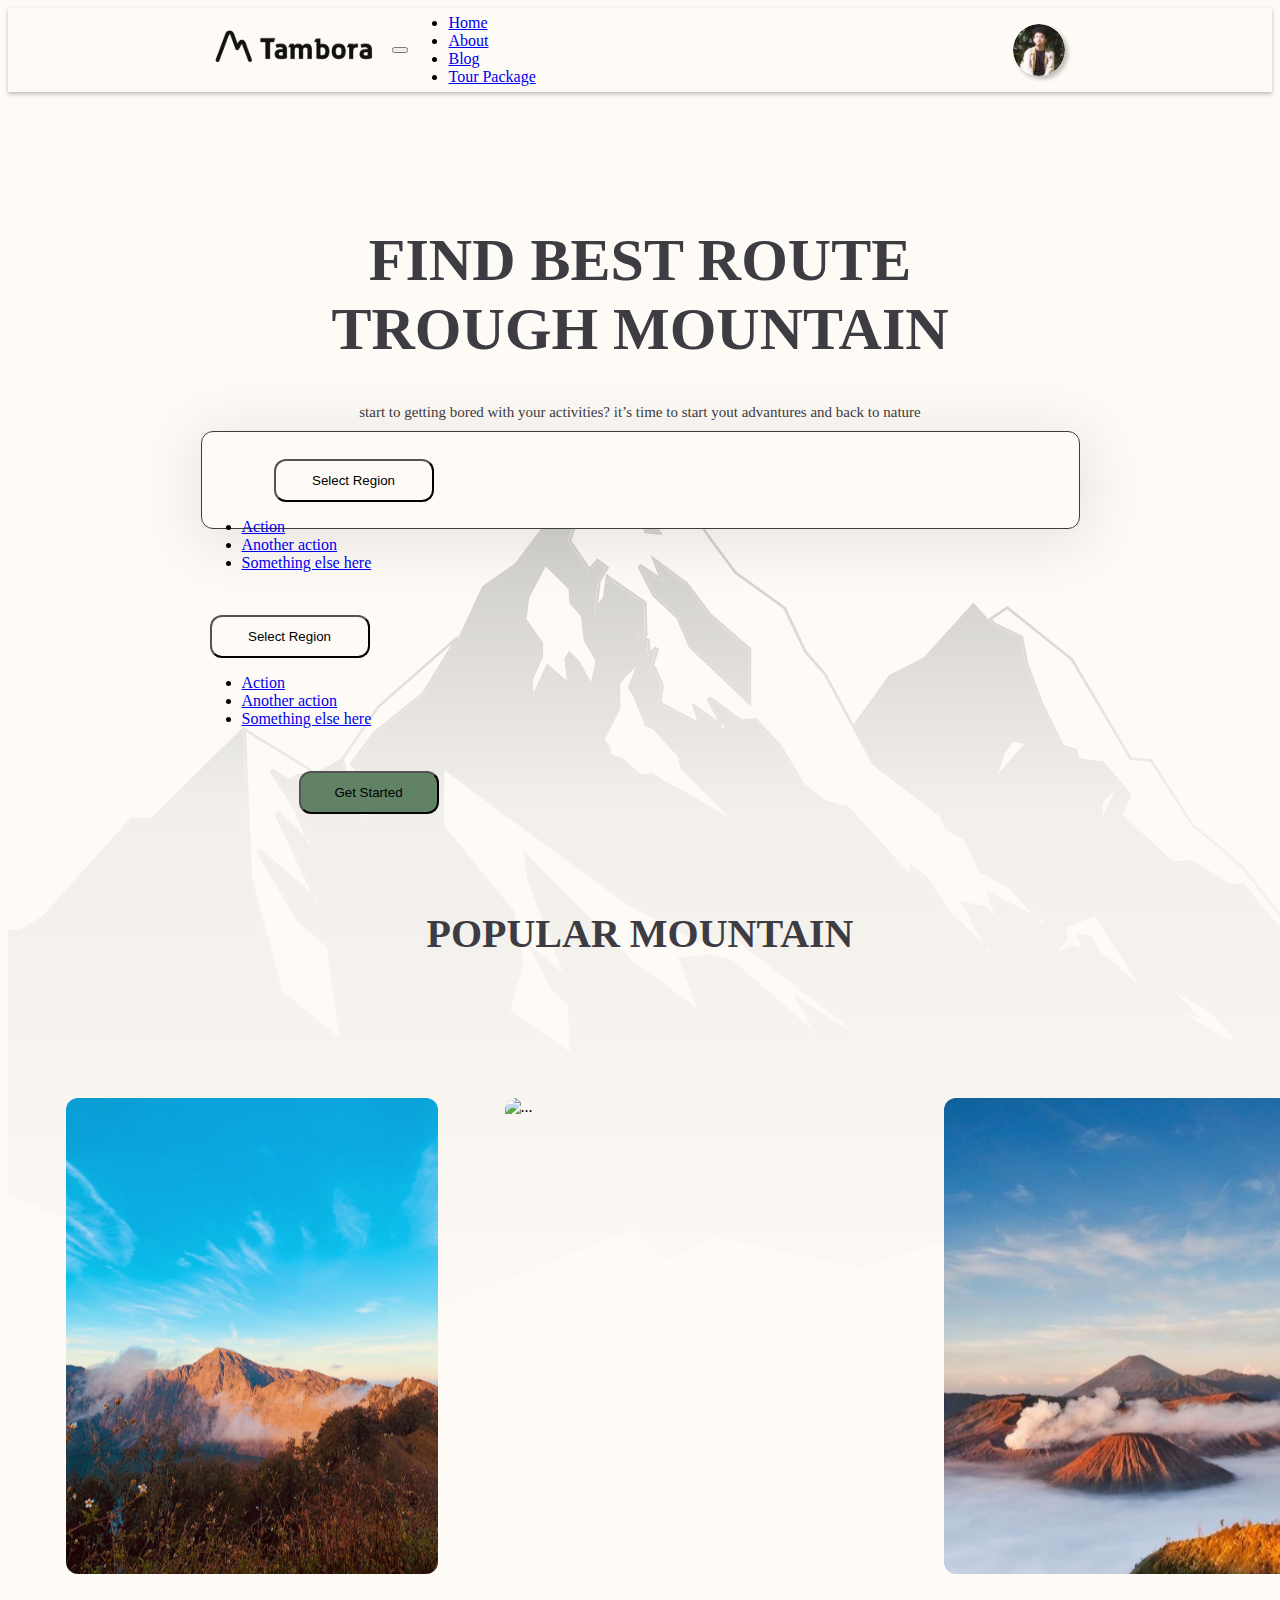
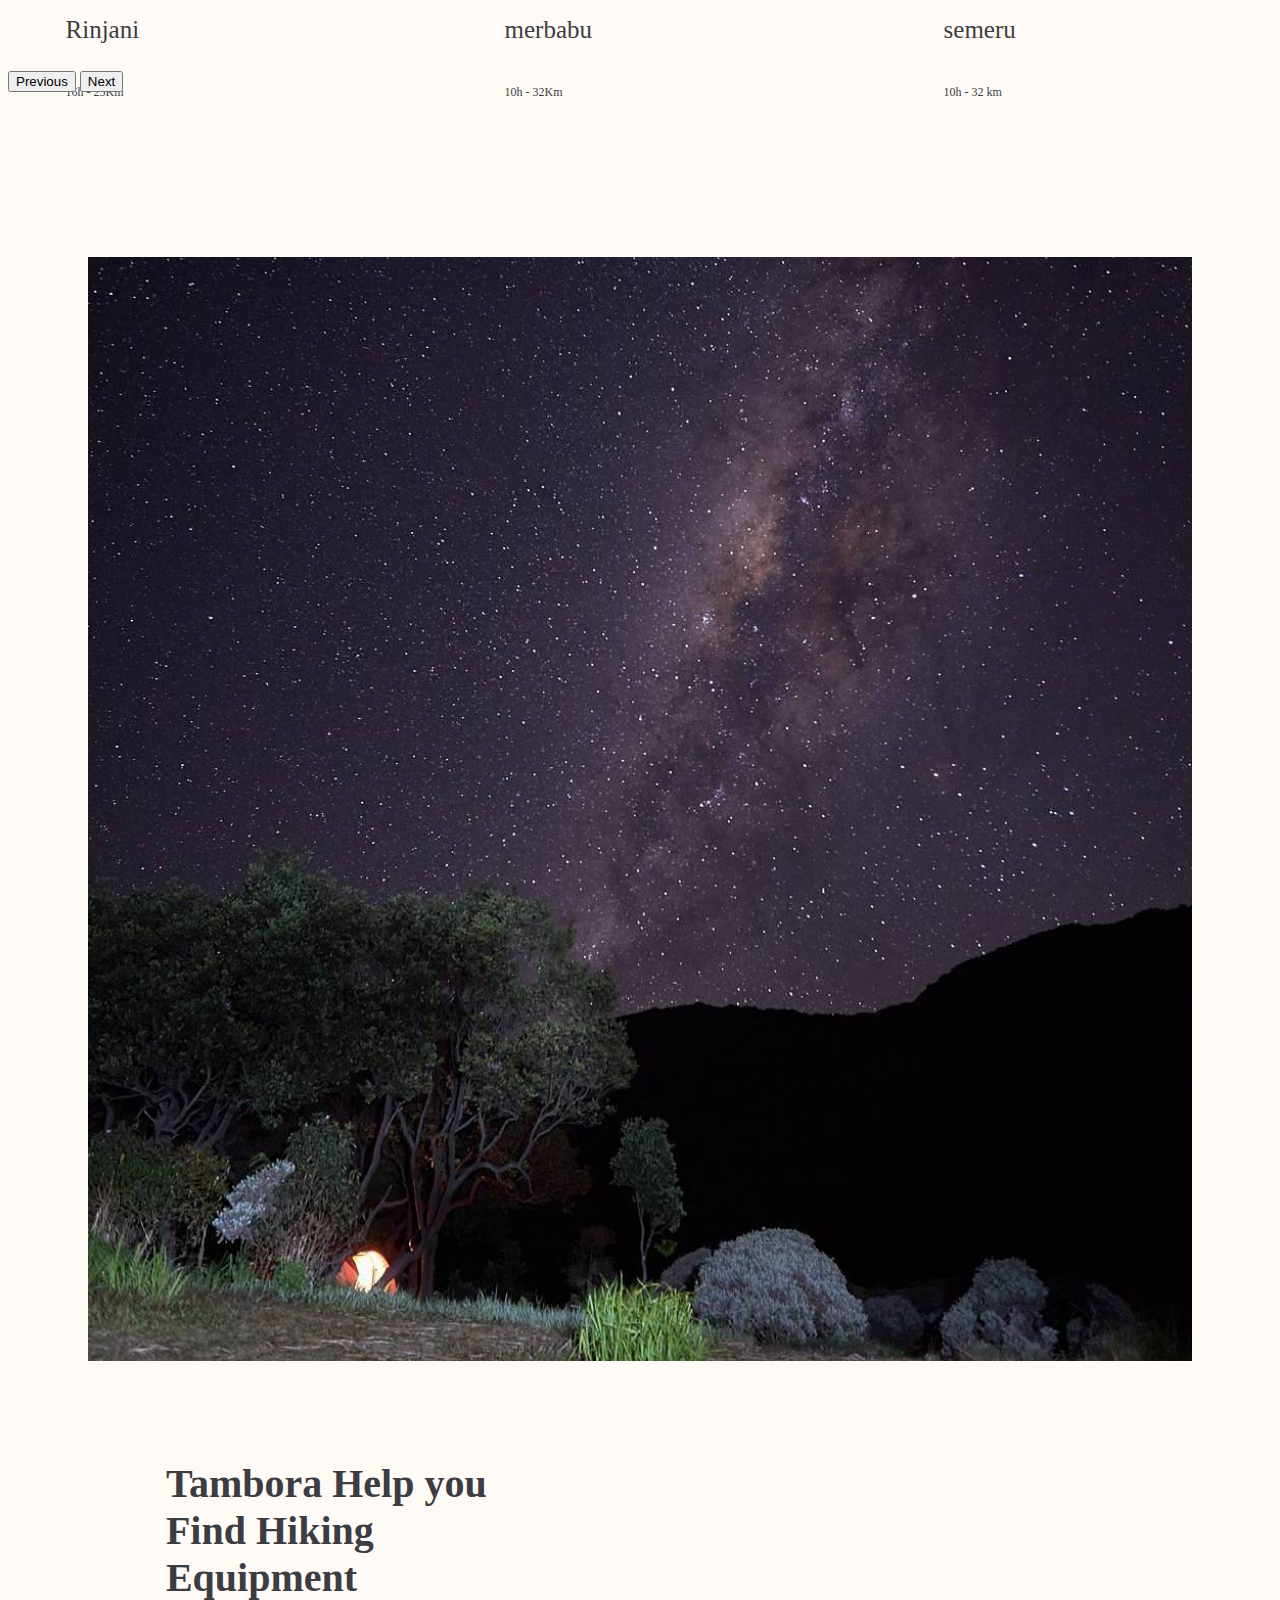
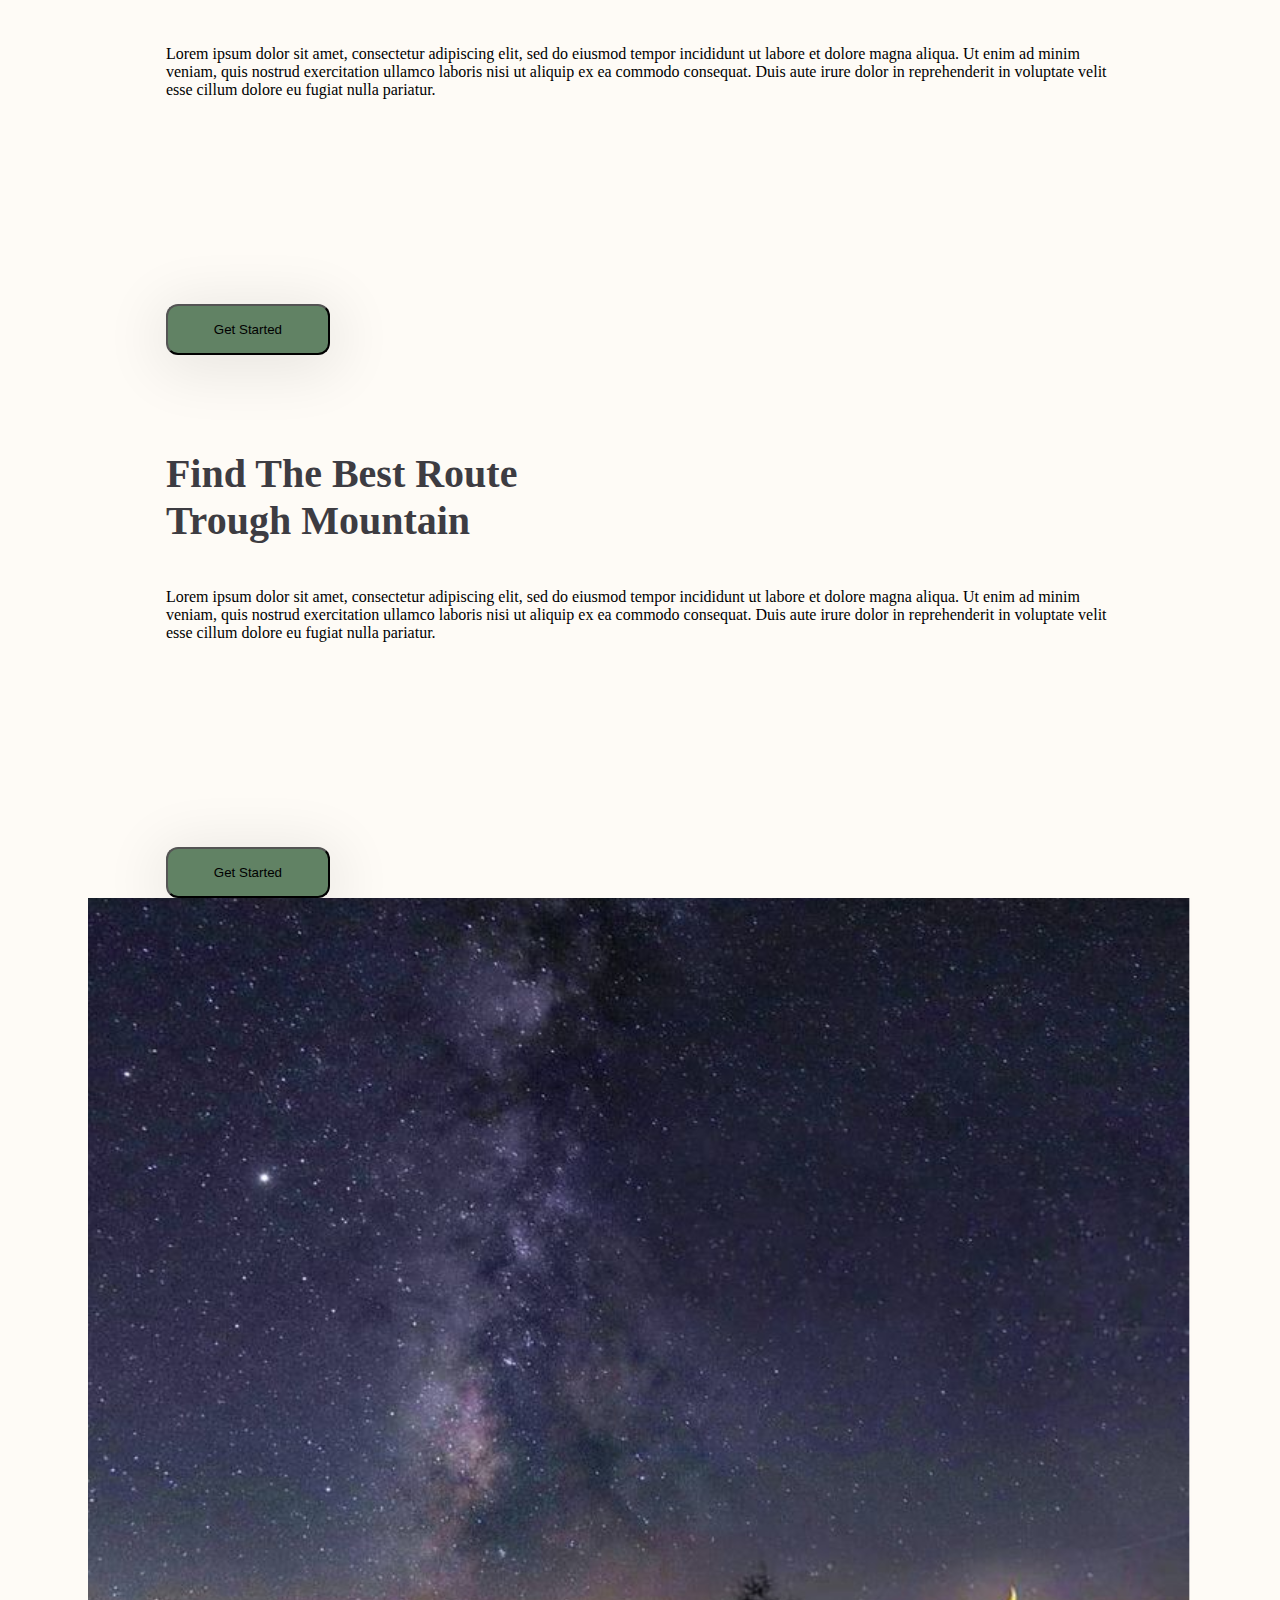
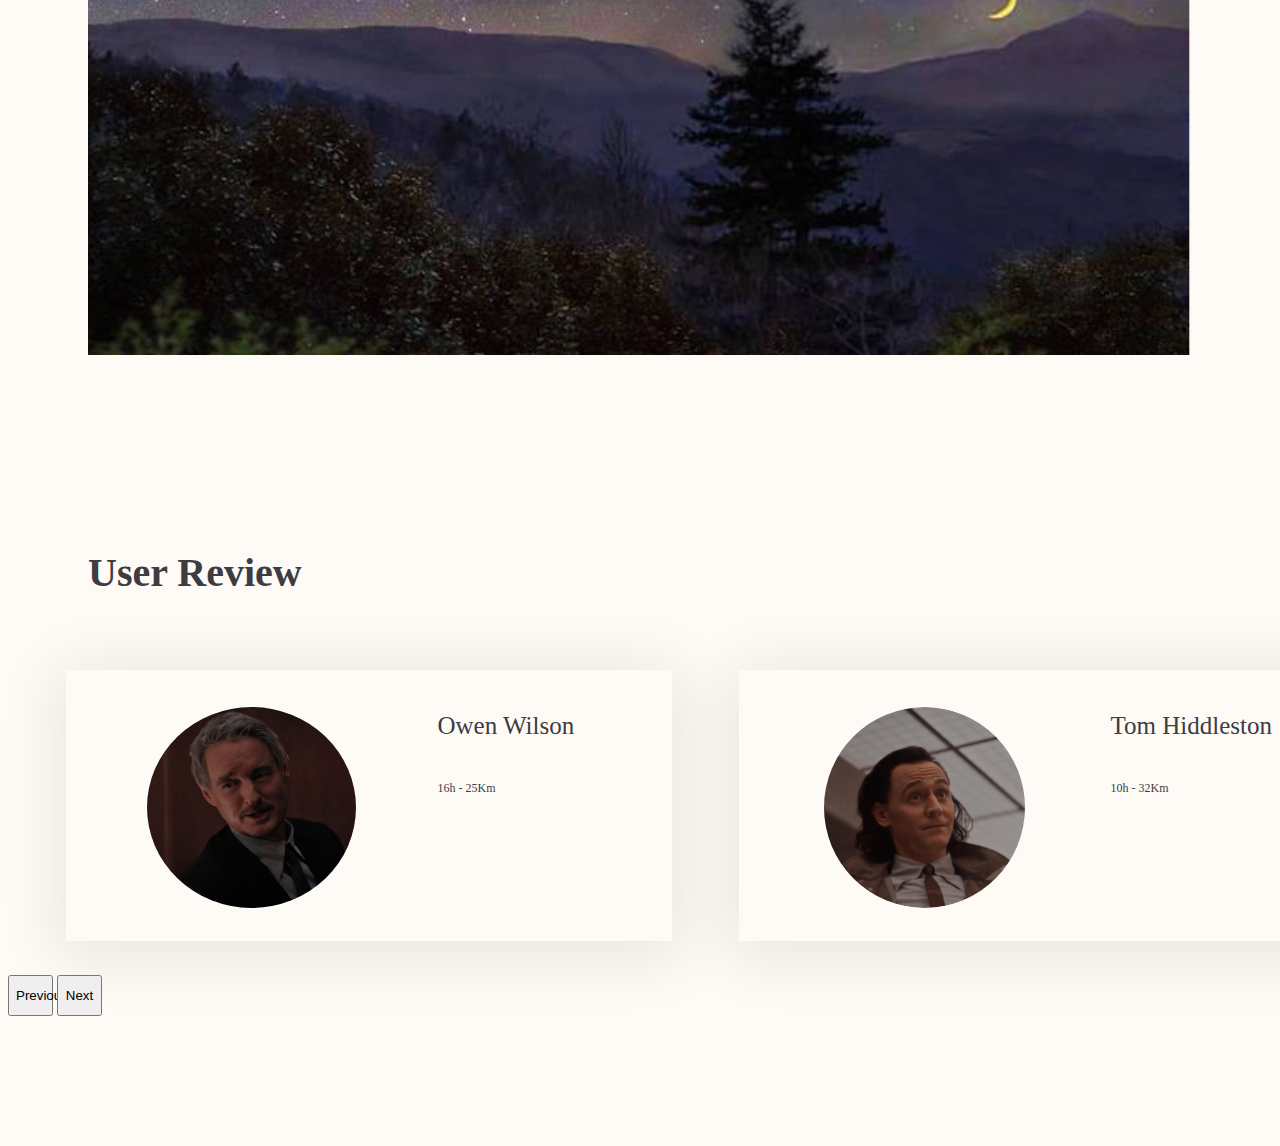
==== index.html @ d2737d20 "first commit" ====
<!DOCTYPE html>
<html lang="en">
<head>
    <meta charset="UTF-8">
    <meta name="viewport" content="width=device-width, initial-scale=1.0">
    <title>Tambora </title>
    <link rel="icon" href="/assets/image/Tambora_logo.svg" type="image/gif" sizes="16x16">
    <link rel="stylesheet" href="style.css">
    <link href="https://cdn.jsdelivr.net/npm/bootstrap@5.3.2/dist/css/bootstrap.min.css" rel="stylesheet" integrity="sha384-T3c6CoIi6uLrA9TneNEoa7RxnatzjcDSCmG1MXxSR1GAsXEV/Dwwykc2MPK8M2HN" crossorigin="anonymous">
    
    <link rel="stylesheet" href="styleguide.css">
    <script></script>

</head>
<body>

  <!-- navbar start -->
  
  <img class="hero-image" src="/assets/image/hero image.svg" >
  <div id="gradient"> </div>
  <nav class="navbar fixed-top navbar-expand-lg  ">
    <div class="container-fluid" id="navbarContent">
      <img class="tambora-transparent" src="/assets/image/Tambora_Transparent_black 3.svg" />
      <button class="navbar-toggler" type="button" data-bs-toggle="collapse" data-bs-target="#navbarNav" aria-controls="navbarNav" aria-expanded="false" aria-label="Toggle navigation">
        <span class="navbar-toggler-icon"></span>
      </button>
      <div class="collapse navbar-collapse" id="navbarNav">
        <ul class="navbar-nav">
          <li class="nav-item">
            <a class="nav-link" href="#">Home</a>
          </li>
          <li class="nav-item">
            <a class="nav-link" href="#">About</a>
          </li>
          <li class="nav-item">
            <a class="nav-link" href="#">Blog</a>
          </li>
          <li class="nav-item">
            <a class="nav-link" id="kanan" href="#">Tour Package</a>
          </li>
        </ul>
      </div>
      <img class="group" src="/assets/image/Mask group.svg" />
      
    </div>
  </nav>

  <!-- navbar end -->


 <!-- get started & search box -->

  <div class="container-fluid" id="getStarted" >
    <div class="getStarted">
      <h1>FIND BEST ROUTE TROUGH MOUNTAIN</h1>
      <h2>start to getting bored with your activities? it’s time to start yout advantures and back to nature</h2>
    
    </div>

    <div class="searchBox">
      <div class="row">
        <div class="col-md-4">
          <div class="dropdown">
            <button class="btnRegion btn-light dropdown-toggle border-0" type="button" data-bs-toggle="dropdown" aria-expanded="false">
              Select Region
            </button>
            <ul class="dropdown-menu">
              <li><a class="dropdown-item" href="#">Action</a></li>
              <li><a class="dropdown-item" href="#">Another action</a></li>
              <li><a class="dropdown-item" href="#">Something else here</a></li>
            </ul>
          </div>
        </div>
        <div class="col-md-4">
          <div class="dropdown">
            <button class="btnRegion2 btn-light dropdown-toggle border-0" type="button" data-bs-toggle="dropdown" aria-expanded="false">
              Select Region
            </button>
            <ul class="dropdown-menu">
              <li><a class="dropdown-item" href="#">Action</a></li>
              <li><a class="dropdown-item" href="#">Another action</a></li>
              <li><a class="dropdown-item" href="#">Something else here</a></li>
            </ul>
          </div>
        </div>
    
        
        <div class="col-md-4 justify-content-end">
          <button type="button" class="btn btn-primary border-0" id="btnStarted">Get Started</button>
        </div>
      </div>
    </div>
    
  </div>

  <!-- end of get started & search box -->

  <!-- Popular MOUNTAIN -->
  
  <div class="container-fluid" id="popularMountain">
    <h3>POPULAR MOUNTAIN</h3>

        <!-- carousel -->


    <div id="carouselExampleControls" class="carousel" data-bs-ride="carousel">
      <div class="carousel-inner" id="innerPopular">
        <div class="carousel-item active popularItem">
          <div class="card border-0 ">
            <div class="img-wrapper">
              <img src="assets/image/Rinjani.svg"  alt="...">
            </div>
            <div class="card-body border-0">
                <h5 class="card-title">Rinjani</h5>
                <h6 class="card-text">16h - 25Km</h6>
            </div>
        </div>
        </div>
        <div class="carousel-item popularItem">
          <div class="card border-0">
            <div class="img-wrapper">
              <img src="assets/image/merbabu.svg" alt="...">
            </div>
              <div class="card-body">
                <h5 class="card-title">merbabu</h5>
                <h6 class="card-text">10h - 32Km</h6>
            </div>
        </div>
        </div>
        <div class="carousel-item popularItem">
          <div class="card border-0">
            <div class="img-wrapper">
              <img src="assets/image/semeru.svg" alt="...">
            </div>
            <div class="card-body">
                <h5 class="card-title">semeru</h5>
                <h6 class="card-text">10h - 32 km</h6>
            </div>
        </div>
        </div>
        <div class="carousel-item popularItem">
          <div class="card border-0">
            <div class="img-wrapper">
              <img src="assets/image/kerinci.svg" alt="...">
            </div>
            <div class="card-body">
                <h5 class="card-title">kerinci</h5>
                <h6 class="card-text">12h - 28Km</h6>
            </div>
        </div>
        </div>
      </div>
      <button class="carousel-control-prev" id="popularPrev" type="button" data-bs-target="#carouselExampleControls" data-bs-slide="prev">
        <span class="carousel-control-prev-icon" aria-hidden="true"></span>
        <span class="visually-hidden">Previous</span>
      </button>
      <button class="carousel-control-next" id="popularNext" type="button" data-bs-target="#carouselExampleControls" data-bs-slide="next">
        <span class="carousel-control-next-icon" aria-hidden="true"></span>
        <span class="visually-hidden">Next</span>
      </button>
    </div>

  </div>
    <!-- end of popular mountain -->

    <!-- help you -->

  <div class="container-fluid" id="helpYou">
    <div class="row" id="gambarGunung" >
      <div class="col-6">
        <img class="gambarGunung" src="/assets/image/22860458_239448449919557_1085502595507683328_n.jpg" alt="">
      </div>
      <div class="col-6">
        <div class="judul">
          <h3 class="judul-helpyou">Tambora Help you <br /> Find Hiking Equipment</h3>
            <p>Lorem ipsum dolor sit amet, consectetur adipiscing elit, sed do eiusmod tempor incididunt ut labore et dolore magna aliqua. Ut enim ad minim veniam, quis nostrud exercitation ullamco laboris nisi ut aliquip ex ea commodo consequat. Duis aute irure dolor in reprehenderit in voluptate velit esse cillum dolore eu fugiat nulla pariatur.</p>
            <button type="button" class="btn btn-primary border-0" id="readMore">Get Started</button>
        </div>
      </div>
      <div class="col-6">
        <div class="judul">
          <h3 class="judul-helpyou">Find The Best Route <br /> Trough Mountain</h3>
            <p>Lorem ipsum dolor sit amet, consectetur adipiscing elit, sed do eiusmod tempor incididunt ut labore et dolore magna aliqua. Ut enim ad minim veniam, quis nostrud exercitation ullamco laboris nisi ut aliquip ex ea commodo consequat. Duis aute irure dolor in reprehenderit in voluptate velit esse cillum dolore eu fugiat nulla pariatur.</p>
            <button type="button" class="btn btn-primary border-0" id="readMore">Get Started</button>

        </div>
      </div>
      <div class="col-6">
        <img class="gambarGunung" src="/assets/image/coba.svg " alt="">
      </div>

      
    </div>
  </div>

  <!-- end of help you -->


  <!-- user review -->


  <div class="container-fluid userReviewContainer">
    <div class="row">
      <div class="col-6 align-content-lg-start">
        <h3 class="userReviewText">User Review</h3>
      </div>
      <div class="col-6"></div>

    </div>
    <div id="carouselExampleControlsUser" class="carousel" data-bs-ride="carousel">
      <div class="carousel-inner" id="userCarousel">
        <div class="carousel-item userReview active">
          <div class="card border-0 userCard">
            <div class="img-wrapper">
              <img class="gambarUser" src="assets/image/mobius icons.jpeg"  alt="...">
            </div>
            <div class="card-body border-0">
                <h5 class="card-title">Owen Wilson</h5>
                <h6 class="card-text">16h - 25Km</h6>
            </div>
        </div>
        </div>
        <div class="carousel-item active userReview ">
          <div class="card border-0 userCard ">
            <div class="img-wrapper">
              <img class="gambarUser" src="assets/image/lokisvg.svg" alt="...">
            </div>
              <div class="card-body border-0">
                <h5 class="card-title">Tom Hiddleston</h5>
                <h6 class="card-text">10h - 32Km</h6>
            </div>
        </div>
        </div>
        <div class="carousel-item userReview">
          <div class="card border-0 userCard ">
            <div class="img-wrapper">
              <img class="gambarUser" src="/assets/image/sylviesvg.svg" alt="...">
            </div>
            <div class="card-body border-0">
                <h5 class="card-title">Sophia Di Martino</h5>
                <h6 class="card-text">10h - 32 km</h6>
            </div>
        </div>
        </div>
        <div class="carousel-item userReview">
          <div class="card border-0 userCard ">
            <div class="img-wrapper">
              <img class="gambarUser" src="/assets/image/OBsvg.svg" alt="...">
            </div>
            <div class="card-body border-0">
                <h5 class="card-title">Ke Huy Quan</h5>
                <h6 class="card-text">10h - 32 km</h6>
            </div>
        </div>
        </div>
      </div>
      <button class="carousel-control-prev prevButton" id="userPrev" type="button" data-bs-target="#carouselExampleControlsUser" data-bs-slide="prev">
        <span class="carousel-control-prev-icon prevButton-icon" aria-hidden="true"></span>
        <span class="visually-hidden">Previous</span>
      </button>
      <button class="carousel-control-next nextButton" id="userNext" type="button" data-bs-target="#carouselExampleControlsUser" data-bs-slide="next">
        <span class="carousel-control-next-icon nextButton-icon" aria-hidden="true"></span>
        <span class="visually-hidden">Next</span>
      </button>
  
      
    </div>
  </div>


  




 


















  
  <!-- <section class="containerCarousel">
      <div class="cardCarousel">
        <div class="card-imageCarousel car-1 "></div>
        <h3>Title</h3>
        <p>Text</p>
      </div>
      <div class="cardCarousel">
        <div class="card-imageCarousel"></div>
        <h3>Title</h3>
        <p>Text</p>
      </div>
      <div class="cardCarousel">
        <div class="card-imageCarousel"></div>
        <h3>Title</h3>
        <p>Text</p>
      </div> -->


  <!-- </section> -->




    <script src="https://code.jquery.com/jquery-3.7.1.min.js" integrity="sha256-/JqT3SQfawRcv/BIHPThkBvs0OEvtFFmqPF/lYI/Cxo=" crossorigin="anonymous"></script>
      <script src="index.js"></script>
    <script src="https://cdn.jsdelivr.net/npm/bootstrap@5.3.2/dist/js/bootstrap.bundle.min.js" integrity="sha384-C6RzsynM9kWDrMNeT87bh95OGNyZPhcTNXj1NW7RuBCsyN/o0jlpcV8Qyq46cDfL" crossorigin="anonymous"></script>

    
  

    
</body>
</html>
---- style.css ----
body{
  background: var(--Primary, #FEFBF6) !important;}

/* absolute position */

.hero-image{
  position: absolute;
  width: 100%;
  height: 59.81294rem;
  top: 25.25rem;
  z-index: -2;

}

#gradient{
  position: absolute;
  width: 100%;
  height: 47.9375rem;
  top: 37.12rem;
  background: linear-gradient(180deg, rgba(254, 251, 246, 0.00) 0%, rgba(254, 251, 246, 0.70) 27.19%, #FEFBF6 100%);  z-index: -1;
}

/* navbar */

.navbar {
  display: flex;
  justify-content: center;
  width: 100%;
  height: 5.25rem;
  position: sticky !important;
  padding: 0 !important;
  background-color: var(--primary) !important;
  box-shadow: 0px 2px 4px #00000040;
  

}

#navbarContent{
  display: flex;
  align-items: center;
}


.tambora-transparent {
  width: 12.3125rem;
  height: 3.5rem;
  flex-shrink: 0;
  margin: 0.78,72.2,0.88,4.5rem;
  margin-top: 0.78rem;
  margin-bottom: 0.88rem;
  margin-left: 4.5rem;
  box-sizing: border-box;
  /* margin-top: 0.78rem;
  margin-left: 4.5rem; */
}


  

.a {
  font-family: "SF Pro Text-Regular", Helvetica;
  color: black;
}

.nav-link {
  margin-right: 5.5rem;
}


#navbarNav{
  width:30.8125rem ;
  justify-content: center;
  padding-right: 7rem;
}

#kanan{
  width: 6.975rem;
  margin-right: 0 !important;
}


.group {
  width: 3.25rem;
  height: 3.25rem;
  margin-right: 5.69rem;
  /* margin-left: 14.5rem; */
  border-radius:50%;
  box-shadow: 3px 3px 4px #00000040;
}

/* get Started(tulisan besar di awal) */

h1{
  color: var(--Secondary, #3D3C42);
  text-align: center;
  font-family: Metropolis;
  font-size: 3.75rem !important;
  font-style: normal;
  font-weight: 800;
  line-height: normal;
}

h2{
  color: var(--Secondary, #3D3C42);
  text-align: center;
  font-family: SF Pro Text;
  font-size: 0.9375rem !important;
  font-style: normal;
  font-weight: 400;
  line-height: normal;
}

.getStarted{
  width: 41.6875rem;
  height: 8.625rem;
  flex-shrink: 0;

  margin-top: 5.88rem;
  /* margin-left: 25.54rem;
  margin-right: 25.54rem; */
  padding: 0 !important;
  justify-content: center;
}

#getStarted{
  margin:0;
  padding: 0;
  display: flex;
  flex-direction: column;
  align-items: center;
  width: 100%;

}

/* searh box */

.searchBox {
  /* display: flex;
  flex-direction: column; */
  width: 54.8125rem;
  height: 6rem;
  flex-shrink: 0;
  border-radius: 0.75rem;
  border: 1px solid var(--Secondary, #3D3C42);
  background:  var(--Primary, #FEFBF6) !important;
  margin-top: 6.69rem;
  
  

/* Shadoww */
  box-shadow: 1px 8px 60px 8px rgba(0, 0, 0, 0.09);
}

.btnRegion{
  width: 10rem;
  height: 2.6875rem;
  flex-shrink: 0;
  border-radius: 0.75rem;
  background: var(--Primary, #FEFBF6) !important;
  margin-left: 4.5rem;
  margin-top: 1.69rem;
  border-color: none !important;
}

.btnRegion2{
  width: 10rem;
  height: 2.6875rem;
  flex-shrink: 0;
  border-radius: 0.75rem;
  background: var(--Primary, #FEFBF6) !important;
  margin-left: 0.5rem;
  margin-top: 1.69rem;
  border-color: none !important;
}

.dropdown{
  width: fit-content;
}

#btnStarted{
  width: 8.75rem;
  height: 2.6875rem;
  flex-shrink: 0;
  border-radius: 0.75rem;
  background: var(--CTA, #618264);
  margin-top: 1.69rem;
  margin-left: 6.0625rem;
  align-items: flex-end;
}


/* popular mountain */
#popularMountain{
  margin-top: 21.31em ;
  display: flex;
  flex-direction: column;
  align-content: center;
}

h3{
  color: var(--Secondary, #3D3C42);
  text-align: center;
  font-family: Metropolis;
  font-size: 2.5rem;
  font-style: normal;
  font-weight: 800;
  line-height: normal;
}


/* carousel */

h5{
  color: var(--Secondary, #3D3C42) !important;
  font-family: SF Pro Text;
  font-size: 1.5625rem !important;
  font-style: normal;
  font-weight: 400 !important;
  line-height: normal !important;
}

h6{
  color: var(--Secondary, #3D3C42) !important;
  font-family: SF Pro Text;
  font-size: 0.75rem !important;
  font-style: normal;
  font-weight: 400 !important;
  line-height: normal !important;
}

.img-wrapper{
  max-width: 100%;
  height: 65vw;  
  display: flex;
  justify-content: center;
  align-items: flex-start;

}

img{
  width: 23.25rem;
  height: 29.75rem;  
  border-radius: 12px;
}

@media screen and (min-width:576px){
  .carousel-inner{
    display: flex ;
    padding-left:1.5rem ;
  }
  .carousel-item{
    display: block !important;
    margin-right: 0 !important;
    flex: 0 0 calc(100%/3) ;

    .img-wrapper{
      width: 23.25rem;
      height: 29.75rem;  
    }
  }
}

.carousel-inner{
  margin-top: 4.21rem;
}

.card{
  width: 23.25rem;
  height: 33.74994rem!important; 
  margin: 2.095rem !important;

  
  /* margin: 0.5em; */
}

.card-body{
  margin: 0 !important;
  padding-bottom: 0 !important;
  background-color: var(--primary) !important;
}

.img-wrapper:hover{
  mix-blend-mode: multiply;
  filter: drop-shadow(10px 20px 10px rgba(0, 0, 0, 0.25));
  transform: scale(1.05);
}


/* Helpyou */

#helpYou{
  padding-left: 5rem;
  padding-right: 5rem;
  margin-top: 10.31rem;
}

#gambarGunung{
  align-content: center;
}

.gunung{
  height: 40rem;
}

.gambarGunung{
  height: 100%; 
  width: 100%;
  flex-shrink: 0; 
  border-radius: 0 !important;
}

.col-6{
  padding: 0 !important;

}

.judul{
  margin-left: 4.87rem;
  margin-right: 5.19rem;
  margin-top: 5.94rem;

}

.judul-helpyou{
  text-align: left;
  width: 25rem !important;
  margin-bottom: 2.75rem;
}

#readMore{
  width: 10.25rem;
  height: 3.1875rem;
  flex-shrink: 0;
  border-radius: 0.75rem;
  background: var(--CTA, #618264) !important;
  margin-top: 20%;

/* Shadoww */
  box-shadow: 1px 8px 60px 8px rgba(0, 0, 0, 0.09);
}

.userReviewContainer{
  margin-top: 11.88rem;
}

.userReviewText{
  text-align: start;
  margin-left: 5rem;
}


@media screen and (min-width:576px ){

  .userReview{
    display: block !important;
    margin-right: 0 !important;
    flex: 0 0 calc(100%/2) !important;
  }

  .img-wrapper{
    width: 23.25rem;
    height: 29.75rem; 
    border-radius: 50% !important; 
  }

  .gambarUser{
    border-radius: 50% !important;
    width: 13.0625rem;
    height: 12.5625rem;
    margin-top: 2.31rem;

  }
  #userCarousel{
    margin-top: 0 !important;
  }
}

.userCard{
  width: 37.875rem;
  height: 16.9375rem !important;
  display: flex !important;
  flex-direction: row !important;
  background: var(--Primary, #FEFBF6) !important;
  box-shadow: 1px 8px 60px 8px rgba(0, 0, 0, 0.09);
  
}



.prevButton-icon,
.nextButton-icon{
  width: 2.8125rem;
  height: 2.5625rem;
  background-color: var(--CTA, #618264) !important;
}



.prevButton{
  left: 87% !important;
  right: calc(5rem + 2.8125rem + 2rem) !important;
  left: none !important;
  top: -2.5rem !important;
  width: 2.8125rem !important;
  height: 2.5625rem !important;

}

.nextButton{
  right: 5% !important;
  top: -2.5rem !important;
  width: 2.8125rem !important;
  height: 2.5625rem !important;

}



























/* 
.containerCarousel{
  display: flex;
  justify-content: center;
  box-sizing: border-box;
  padding: 0;
  margin: 0;
}

.cardCarousel {
  background: white;
  width: 23.25rem;
  height: 33.5625rem;
  margin: 2.61rem;
}

.card-imageCarousel {
  background-color: aqua;
  height: 28.8625rem;
  margin-bottom: 1rem;
  border-radius: 12px;
  
}

.car-1 {
  background-image: url('assets/image/Rinjani.svg');
} */
---- styleguide.css ----
:root {
    --primary: rgba(254, 251, 246, 1);
    --secondary: rgba(61, 60, 66, 1);
    --cta: rgba(97, 130, 100, 1);
    --shadoww: 1px 8px 60px 8px rgba(0, 0, 0, 0.09);
  }
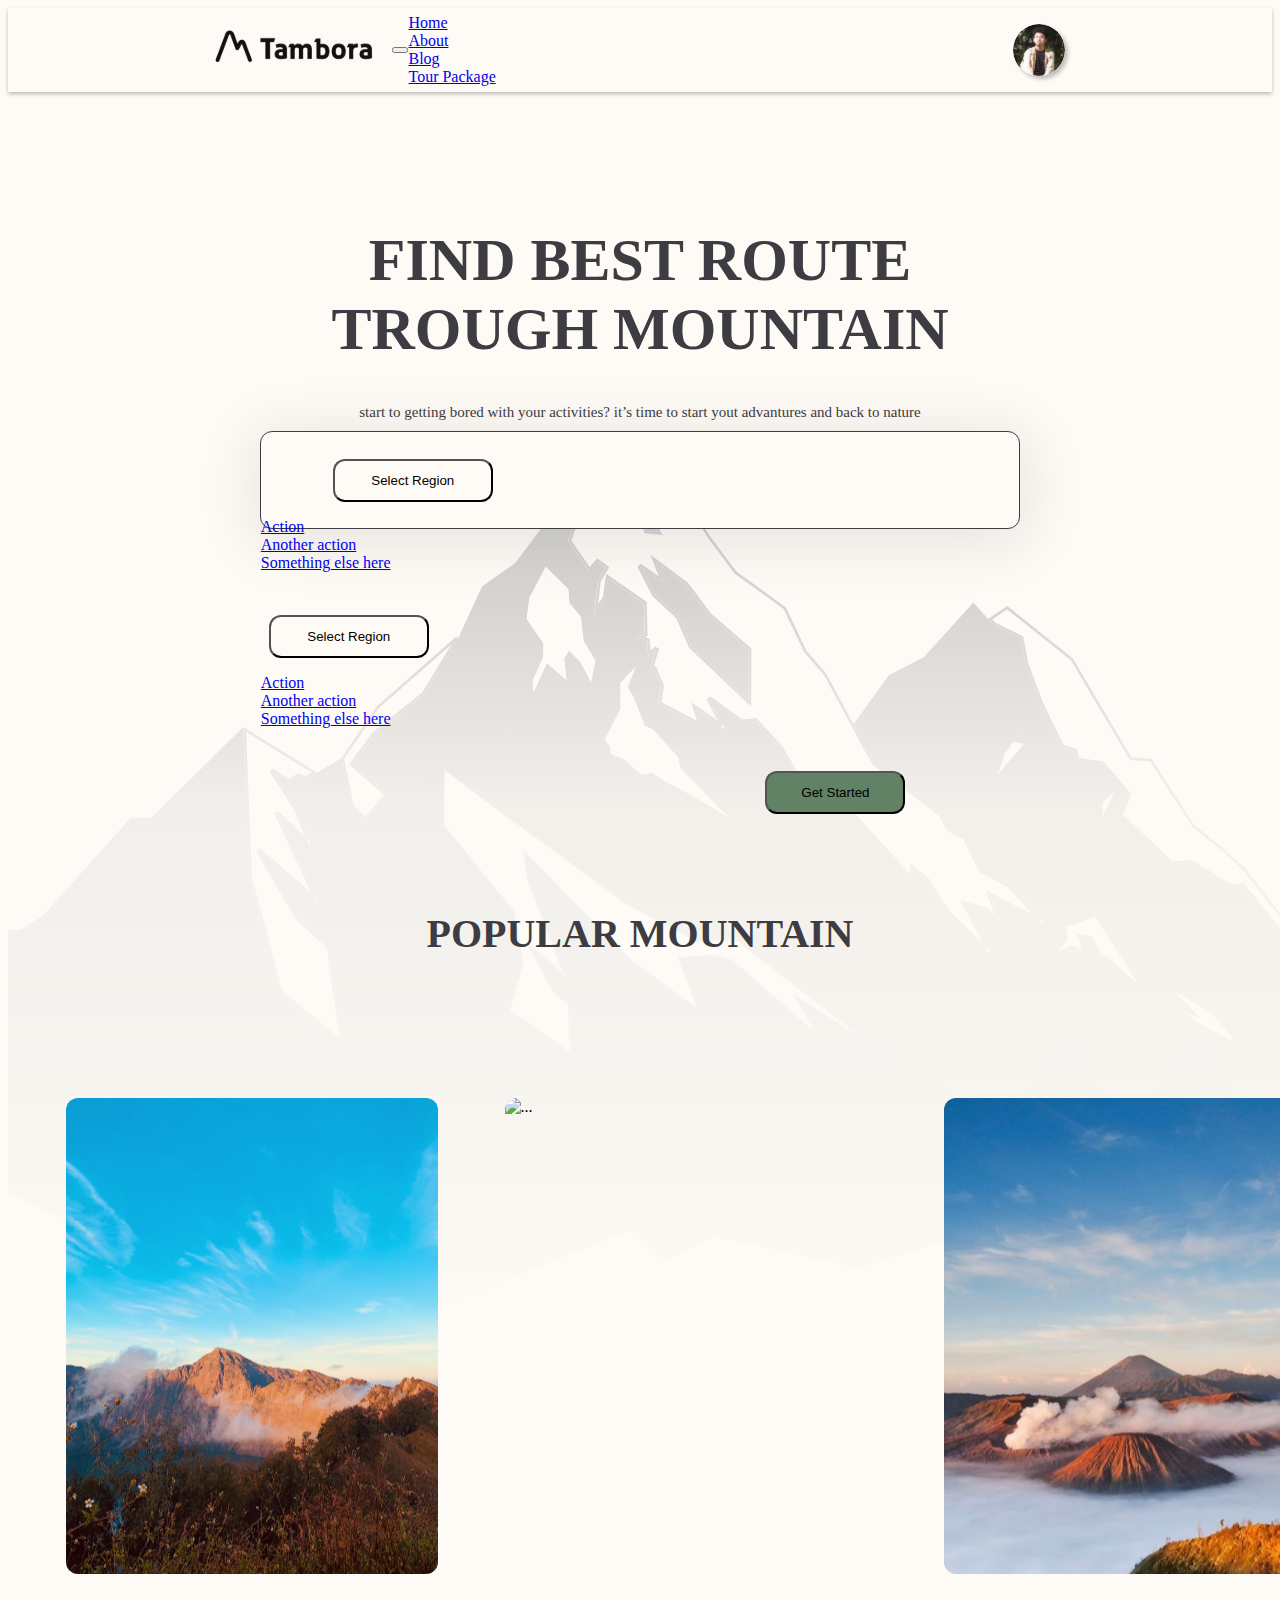
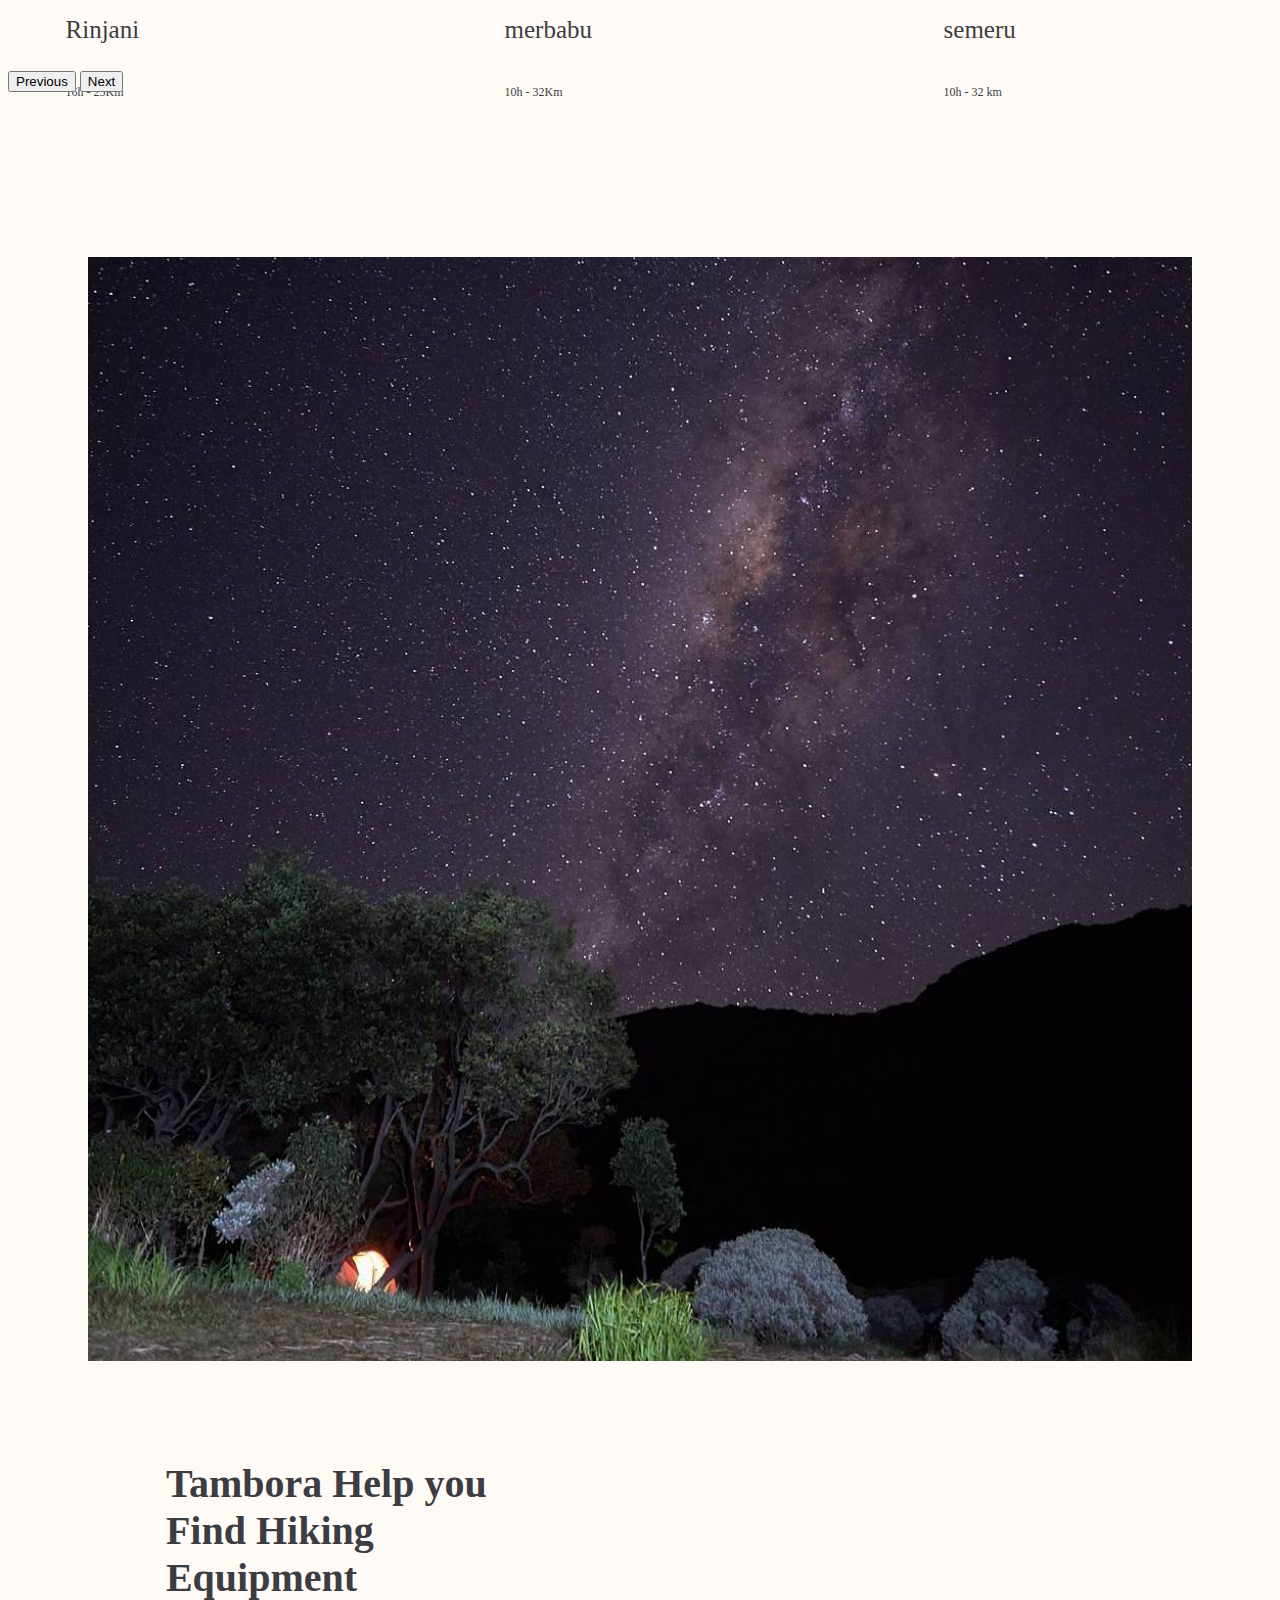
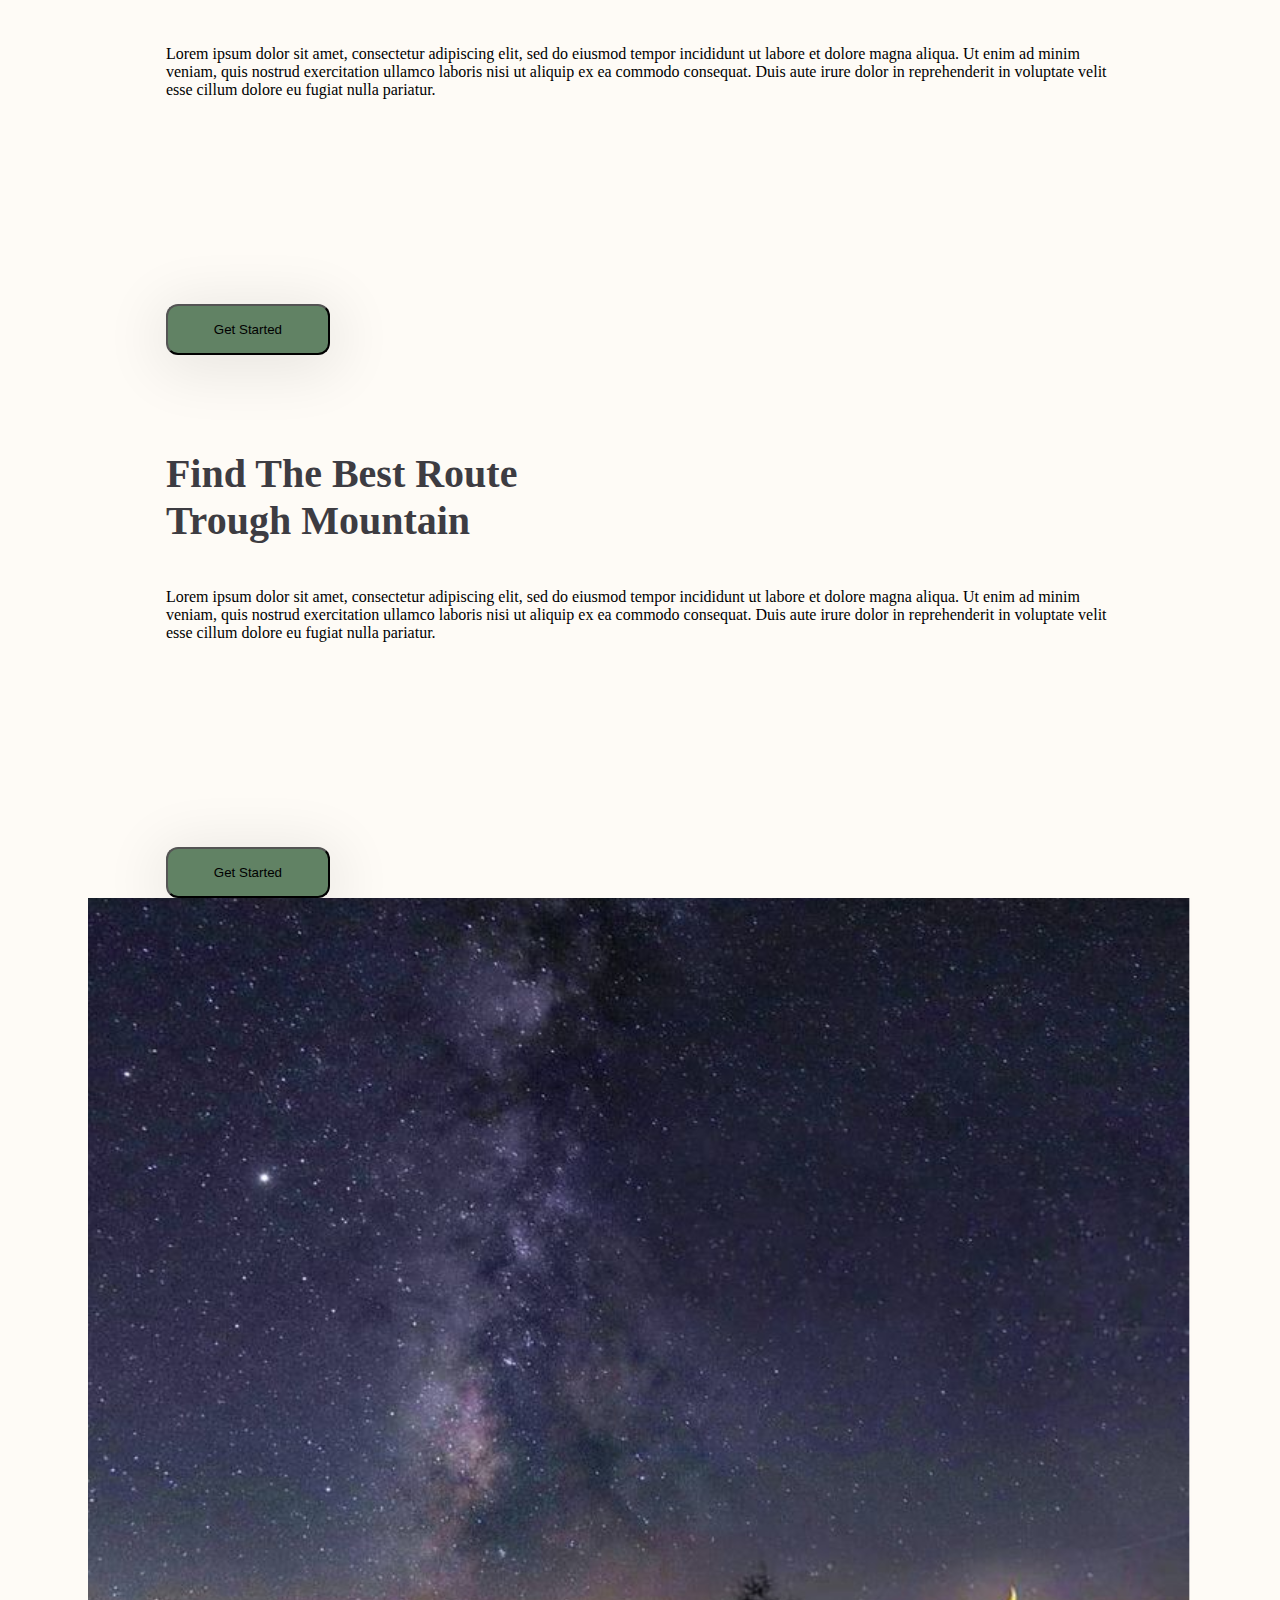
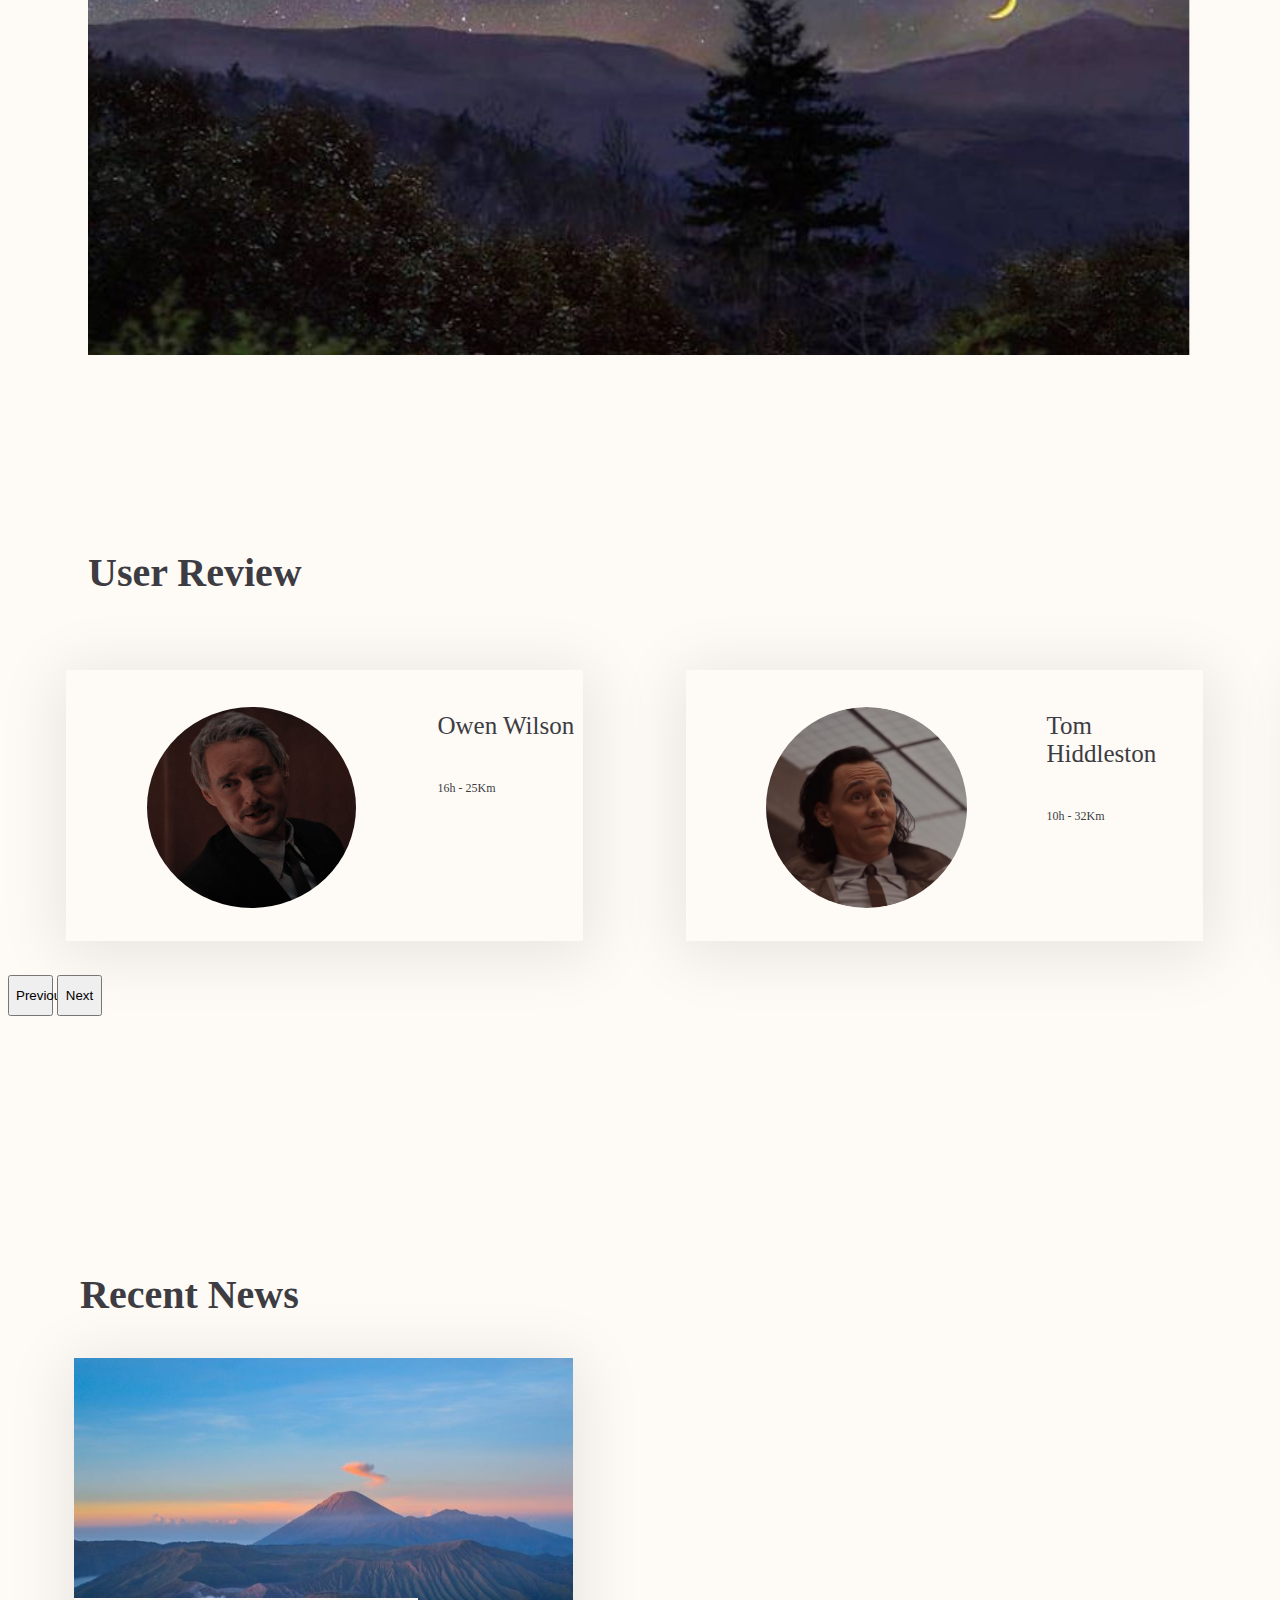
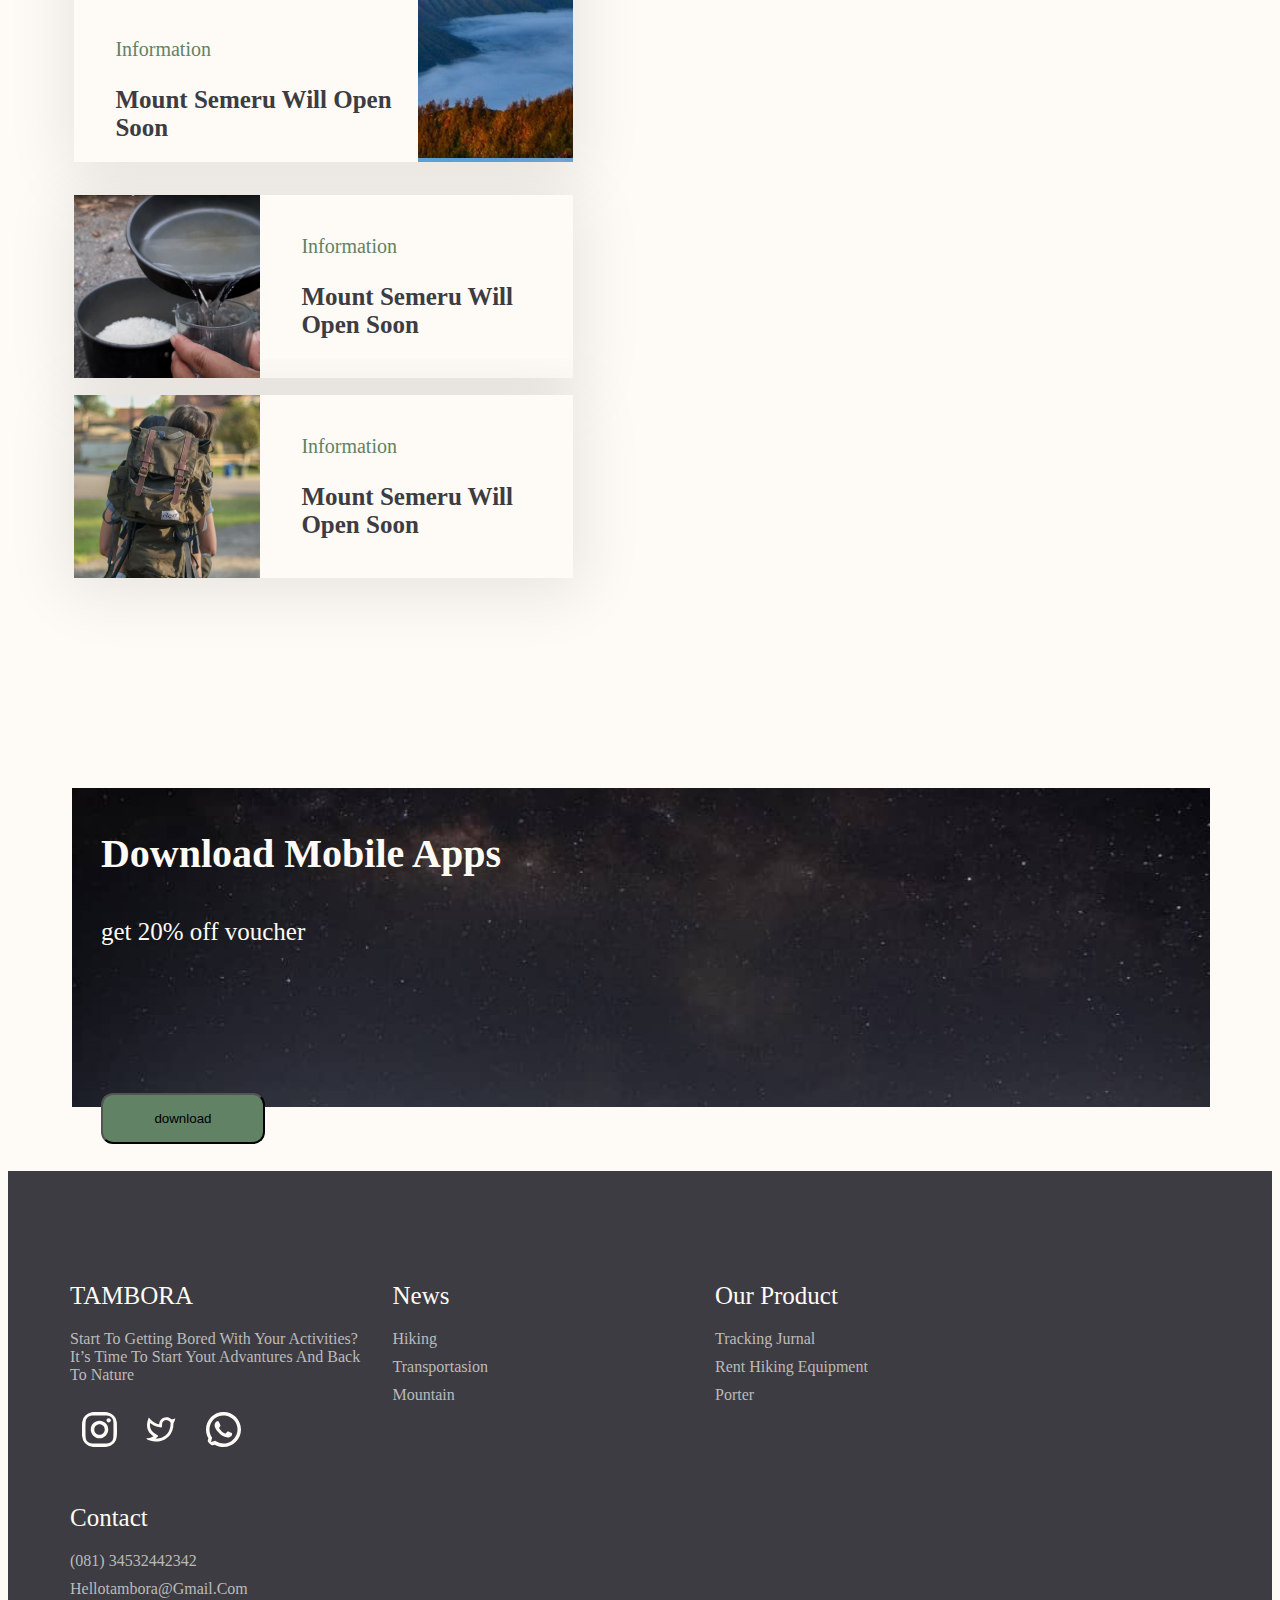
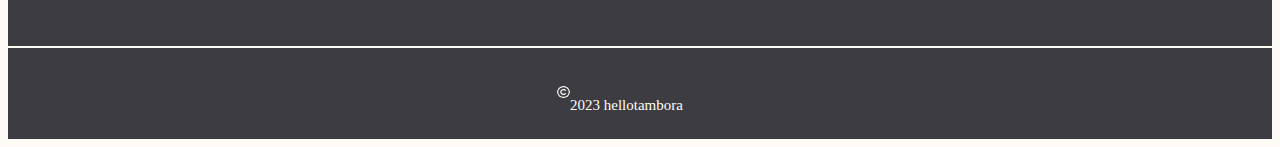
==== commit bfe62c3d: "second commit, dah selesai tinggal responsive" ====
--- a/index.html
+++ b/index.html
@@ -71,7 +71,7 @@
             </ul>
           </div>
         </div>
-        <div class="col-md-4">
+        <div class="col-md-4 " >
           <div class="dropdown">
             <button class="btnRegion2 btn-light dropdown-toggle border-0" type="button" data-bs-toggle="dropdown" aria-expanded="false">
               Select Region
@@ -85,7 +85,7 @@
         </div>
     
         
-        <div class="col-md-4 justify-content-end">
+        <div class="col-md-4 justify-content-end lastChild">
           <button type="button" class="btn btn-primary border-0" id="btnStarted">Get Started</button>
         </div>
       </div>
@@ -268,12 +268,136 @@
   </div>
 
 
-  
-
-
-
-
+  <!-- recent news -->
+
+  <div class="container-fluid align recentNews">
+    <div class="row">
+      <h3 class="recentNewsText">Recent News</h3>
+      <div class="col bigCol">
+        <div class="card bigCard" id="bigCard">
+          <div class="newsDeskription1">
+            <p class="informationHead">
+              Information
+            </p>
+            <p class="informationBody">
+              Mount Semeru Will 
+              Open Soon
+            </p>
+          </div>
+        </div>
+      </div>
+      <div class="col">
+        <div class="row">
+          <div class="col">
+            <div class="card smallCard" id="small1">
+       
+              <img class="gambarNews" src="assets/image/smallcard1.png" alt="...">
+              
+              <div class="newsDeskription1">
+                <p class="informationHead">
+                  Information
+                </p>
+                <p class="informationBody">
+                  Mount Semeru Will 
+                  Open Soon
+                </p>
+              </div>
+            </div>
+  
+          </div>
+          <div class="col">
+            <div class="card smallCard" id="small2">
+              <img class="gambarNews" src="assets/image/smallcard2.png" alt="...">
+              <div class="newsDeskription1">
+                <p class="informationHead">
+                  Information
+                </p>
+                <p class="informationBody">
+                  Mount Semeru Will 
+                  Open Soon
+                </p>
+              </div>
+            </div>
+            
+          </div>
+        </div>
+      </div>
+    </div>
+    
+  </div>
  
+
+  <!-- download now -->
+
+  <div class="container-fluid appsContainer">
+    <div class="col mobileApps">
+      <h3 class="mobileTitle">Download Mobile Apps</h3>
+      <h5 class="mobileText">get 20% off voucher</h5>
+      <button type="button" class="btn btn-primary border-0" id="mobileButton">download</button>
+
+    </div>
+  </div>
+
+
+  <!-- footer -->
+
+  <footer class="footer">
+    <div class="container containerFooter">
+      <div class="row rowFooter">
+        <div class="footer-col">
+          <h5 class="footerTitle">TAMBORA</h5>
+          <ul>
+            <li><a href="#">start to getting bored with your activities? it’s time to start yout advantures and back to nature</a></li>
+            
+          </ul>
+          <div class="social-links">
+            <img src="/assets/image/instagram.svg" class="gambarSocial">
+            <img src="/assets/image/tweeter.svg" class="gambarSocial">
+            <img src="/assets/image/whatsapps.svg" class="gambarSocial">
+
+          </div>
+        </div>
+        <div class="footer-col">
+          <h5 class="footerTitle">News</h5>
+          <ul>
+            <li><a href="#">Hiking</a></li>
+            <li><a href="#">Transportasion</a></li>
+            <li><a href="#">Mountain</a></li>
+          </ul>
+        </div>
+        <div class="footer-col">
+          <h5 class="footerTitle">Our Product</h5>
+          <ul>
+            <li><a href="#">Tracking Jurnal</a></li>
+            <li><a href="#">Rent Hiking Equipment</a></li>
+            <li><a href="#">porter</a></li>
+          </ul>
+        </div>
+        <div class="footer-col">
+          <h5 class="footerTitle">Contact</h5>
+          <ul>
+            <li><a href="#">(081) 34532442342</a></li>
+            <li><a href="#">hellotambora@gmail.com</a></li>
+          </ul>
+          
+        </div>
+      </div>
+      
+    </div>
+    <div class="credit">
+      <div class="textWrapper">
+        <img class="gambarCredit" src="/assets/image/credit1svg.svg" alt="">
+        <h2 class="tamboraCredit">2023 hellotambora</h2>
+      </div>
+      
+    </div>
+ </footer>
+  
+
+
+
+
+  
 
 
 
--- a/style.css
+++ b/style.css
@@ -1,3 +1,5 @@
+@import url('https://fonts.googleapis.com/css2?family=Poppins:wght@300;400;500;600;700&display=swap');
+
 
 body{
   background: var(--Primary, #FEFBF6) !important;}
@@ -138,7 +140,7 @@
 .searchBox {
   /* display: flex;
   flex-direction: column; */
-  width: 54.8125rem;
+  width: 60%;
   height: 6rem;
   flex-shrink: 0;
   border-radius: 0.75rem;
@@ -185,8 +187,15 @@
   border-radius: 0.75rem;
   background: var(--CTA, #618264);
   margin-top: 1.69rem;
-  margin-left: 6.0625rem;
-  align-items: flex-end;
+  align-items: end;
+  margin-right: 15%;
+
+}
+
+.lastChild{
+  display: flex;
+  justify-content: end;
+  align-items: end;
 }
 
 
@@ -377,7 +386,7 @@
 }
 
 .userCard{
-  width: 37.875rem;
+  width: 83.5%;
   height: 16.9375rem !important;
   display: flex !important;
   flex-direction: row !important;
@@ -417,10 +426,282 @@
 
 
 
-
-
-
-
+/* recent news */
+
+
+.recentNews{
+  display: flex;
+  flex-flow: row wrap;
+  align-items: center;
+  align-content: center !important;
+  margin-top: 13.44rem;
+  padding-left:  2rem !important; 
+}
+
+.recentNewsText{
+  text-align: start;
+  margin-left: 2.5rem;
+  width: 90% !important;
+}
+
+
+.bigCard{
+  width: 83.5%;
+  height: 25.25rem !important; background: var(--Primary, #FEFBF6) !important;
+  box-shadow: 1px 8px 60px 8px rgba(0, 0, 0, 0.09);
+  border-radius: 0 !important;
+  align-content: end;
+  /* margin-top: calc(2.12rem/2) !important;
+  margin-right: calc(4.31rem/2) !important;
+  margin-left: calc(4.31rem/2) !important; */
+
+}
+
+#bigCard{
+  background-image: url(/assets/image/bigcard1.png) !important;
+  display: grid;
+  place-items: flex-end normal;
+}
+
+.newsDeskription1{
+  width: 18.9375rem;
+  height: 9rem;
+  background: var(--Primary, #FEFBF6) !important;
+  backdrop-filter: blur(25px);
+  padding-left: 2.62rem;
+  padding-top: 1.25rem;
+
+
+}
+
+
+
+.smallCard{
+  width: 83.5%;
+  height: 11.4375rem !important; background: var(--Primary, #FEFBF6) !important;
+  box-shadow: 1px 8px 60px 8px rgba(0, 0, 0, 0.09);
+  display: flex;
+  flex-direction: row !important;
+
+
+
+}
+
+#small1{
+  margin-bottom: calc(2.12rem/2) !important;
+}
+
+#small2{
+  margin-top: calc(2.12rem/2) !important;
+}
+
+.informationHead{
+  color: var(--CTA, #618264);
+  font-family: SF Pro Text;
+  font-size: 1.25rem;
+  font-style: normal;
+  font-weight: 300;
+  line-height: normal;
+  }
+
+.informationBody{
+  color: var(--Secondary, #3D3C42);
+  font-family: Metropolis;
+  font-size: 1.5625rem;
+  font-style: normal;
+  font-weight: 800;
+  line-height: normal;
+}
+
+.gambarNews{
+  width: 11.625rem;
+  height: 11.4375rem !important;
+  border-radius: 0;
+}
+
+
+
+/* mobile Apps */
+
+.appsContainer{
+  padding-top: 7rem;
+
+}
+
+.mobileApps{
+  width: 90% !important;
+  height: 19.9375rem;
+  margin: 4rem !important;
+  background-image: url(/assets/image/mobileAppsbg.png);
+}
+
+.mobileTitle{
+  color: var(--Primary, #FEFBF6);
+  text-align: start;
+  font-family: Metropolis;
+  font-size: 2.5rem !important;
+  font-style: normal;
+  font-weight: 800;
+  line-height: normal;
+  margin-left: 1.81rem;
+  padding-top: 2.63rem ;
+
+}
+
+.mobileText{
+  color: var(--Primary, #FEFBF6) !important;
+  text-align: start;
+  font-family: SF Pro Text;
+  font-size: 1.5625rem !important;
+  font-style: normal;
+  font-weight: 300 !important;
+  line-height: normal !important;
+  margin-left: 1.81rem;
+}
+
+#mobileButton{
+  width: 10.25rem;
+  height: 3.1875rem;
+  flex-shrink: 0;
+  border-radius: 0.75rem;
+  background: var(--CTA, #618264) !important;
+  margin-top: 6.56rem;
+  margin-left: 1.81rem;
+}
+
+
+
+
+/* footer */
+
+.footerTitle{
+  color: var(--Primary, #FEFBF6) !important;
+  margin-bottom: 1.25rem;
+}
+
+.containerFooter{
+	max-width: 1170px !important;
+	margin:auto;
+}
+.rowFooter{
+	display: flex !important;
+	flex-wrap: wrap !important;
+}
+ul{
+  padding: 0 !important;
+	list-style: none;
+}
+.footer{
+	background-color: var(--Secondary, #3D3C42) !important;
+    padding-top: 70px;
+}
+.footer-col{
+   width: 25% !important;
+   padding: 0 15px;
+}
+.footer-col h4{
+	font-size: 18px;
+	color: #ffffff;
+	text-transform: capitalize;
+	margin-bottom: 35px;
+	font-weight: 500;
+	position: relative;
+}
+.footer-col h4::before{
+	content: '';
+	position: absolute;
+	left:0;
+	bottom: -10px;
+	background-color: #e91e63;
+	height: 2px;
+	box-sizing: border-box;
+	width: 50px;
+}
+.footer-col ul li:not(:last-child){
+	margin-bottom: 10px;
+}
+.footer-col ul li a{
+	font-size: 16px;
+	text-transform: capitalize;
+	color: #ffffff;
+	text-decoration: none;
+	font-weight: 300;
+	color: #bbbbbb;
+	display: block;
+	transition: all 0.3s ease;
+}
+.footer-col ul li a:hover{
+	color: #ffffff;
+	padding-left: 8px;
+}
+.footer-col .social-links a{
+	display: inline-block;
+	height: 40px;
+	width: 40px;
+	background-color: rgba(255,255,255,0.2);
+	margin:0 10px 10px 0;
+	text-align: center;
+	line-height: 40px;
+	border-radius: 50%;
+	color: #ffffff;
+	transition: all 0.5s ease;
+}
+.footer-col .social-links a:hover{
+	color: #24262b;
+	background-color: #ffffff;
+}
+
+/*responsive*/
+@media(max-width: 767px){
+  .footer-col{
+    width: 50% !important;
+    margin-bottom: 30px;
+}
+}
+@media(max-width: 574px){
+  .footer-col{
+    width: 100% !important;
+}
+}
+
+.igImage{
+  background-image: url(/assets/image/instagram.svg);
+  
+}
+
+.gambarSocial{
+  width: 2.1875rem;
+  height: 2.1875rem;
+  margin: calc(1.44rem/2);
+}
+
+.gambarCredit{
+  width: 0.8125rem;
+  height: 0.75rem;
+}
+
+.credit{
+  display: grid;
+  place-items: center;
+  height: 5.6875rem;margin-top: 2rem;
+  border-top: 2px solid  var(--Primary, #FEFBF6) !important;
+  ;
+}
+
+.tamboraCredit{
+  color:  var(--Primary, #FEFBF6) !important;
+
+}
+
+.gambarCredit{
+  margin-top: 0.1rem;
+}
+
+.textWrapper{
+  width: 10.375rem;
+  height: 1.125rem;
+  display: flex;
+}
 
 
 
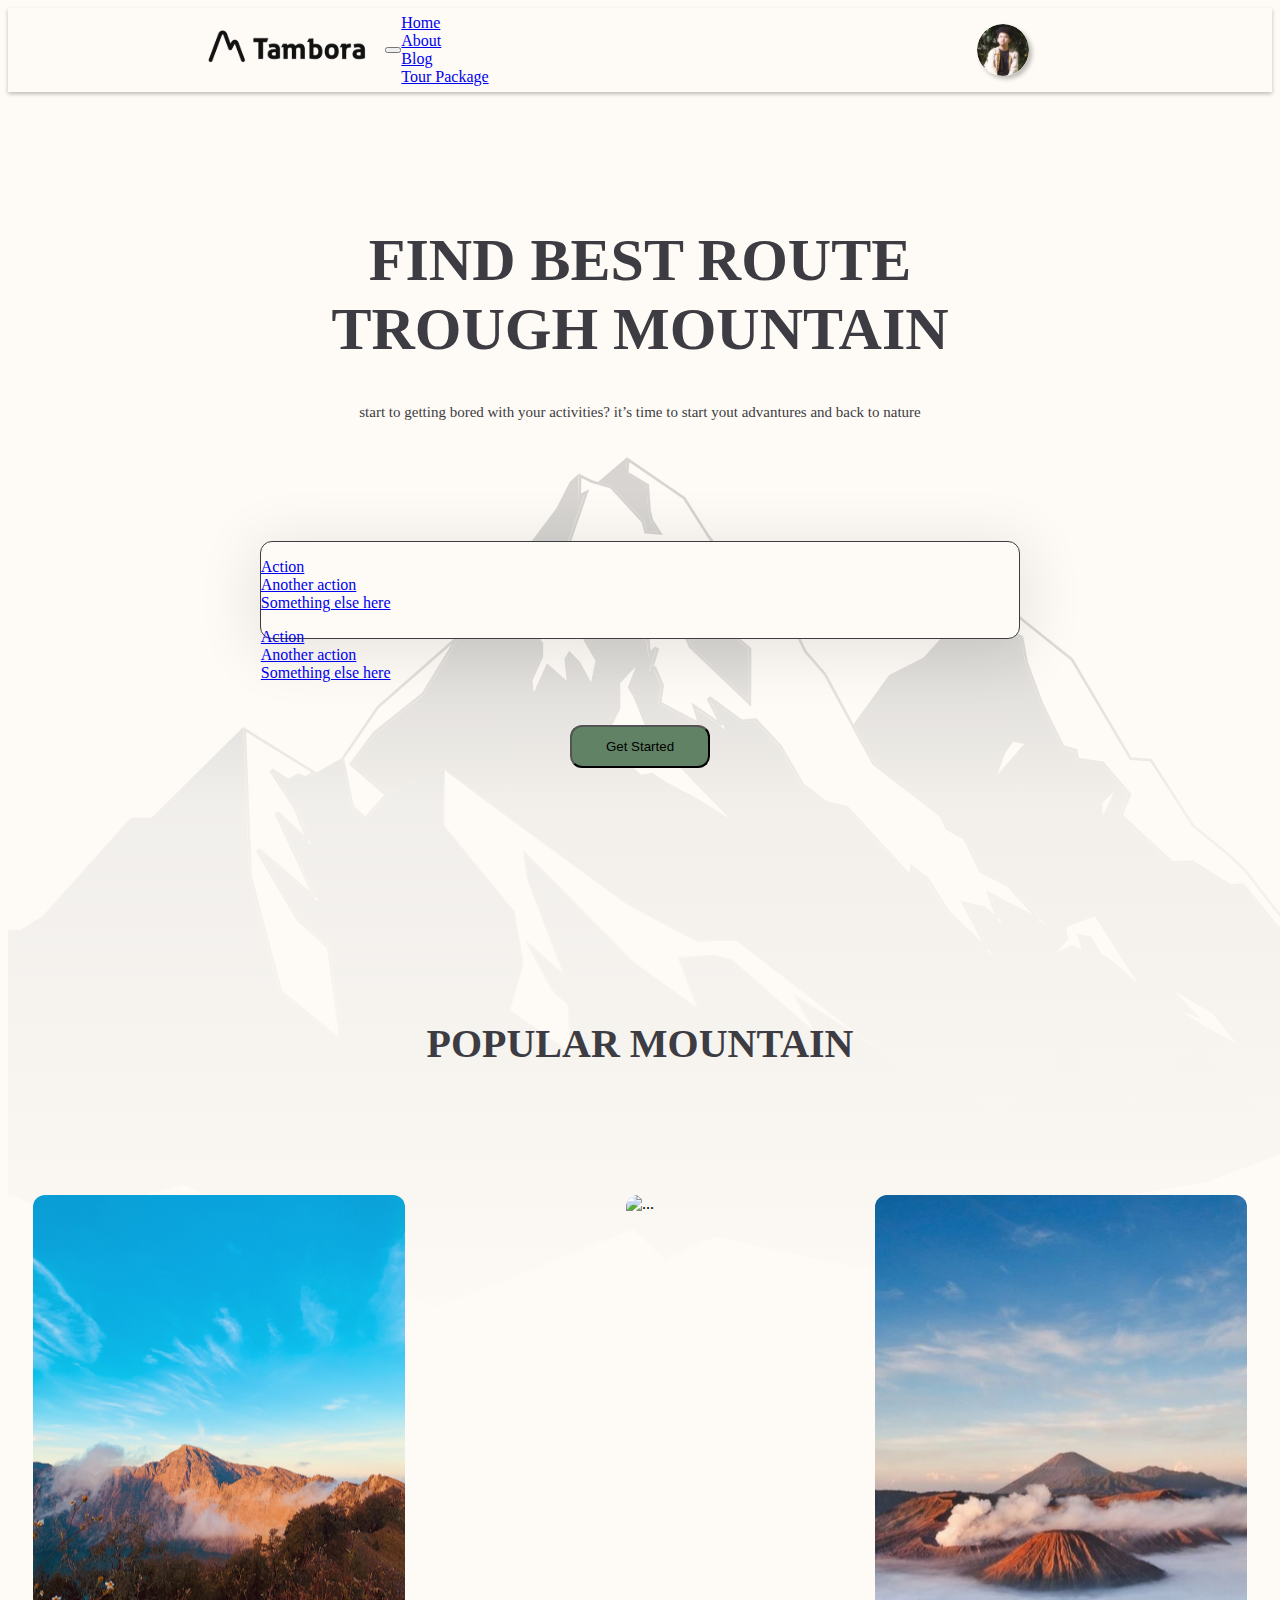
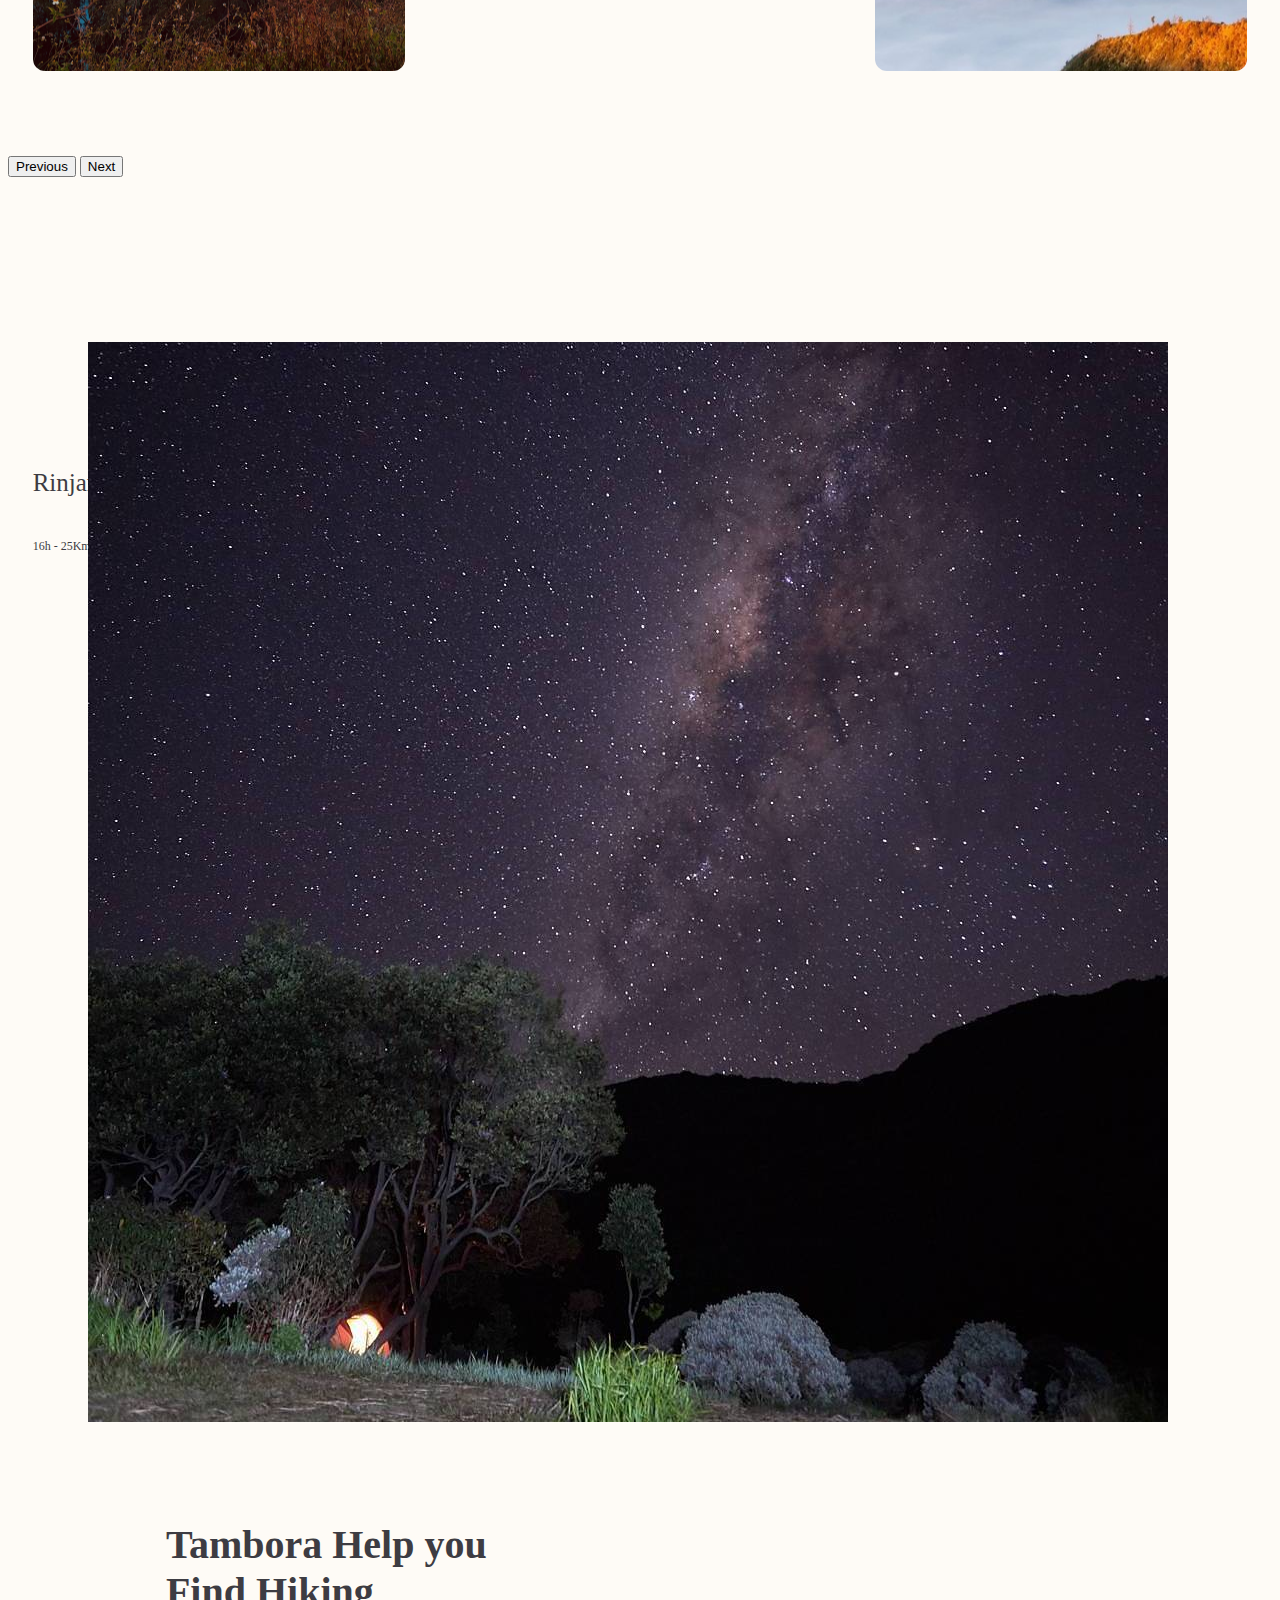
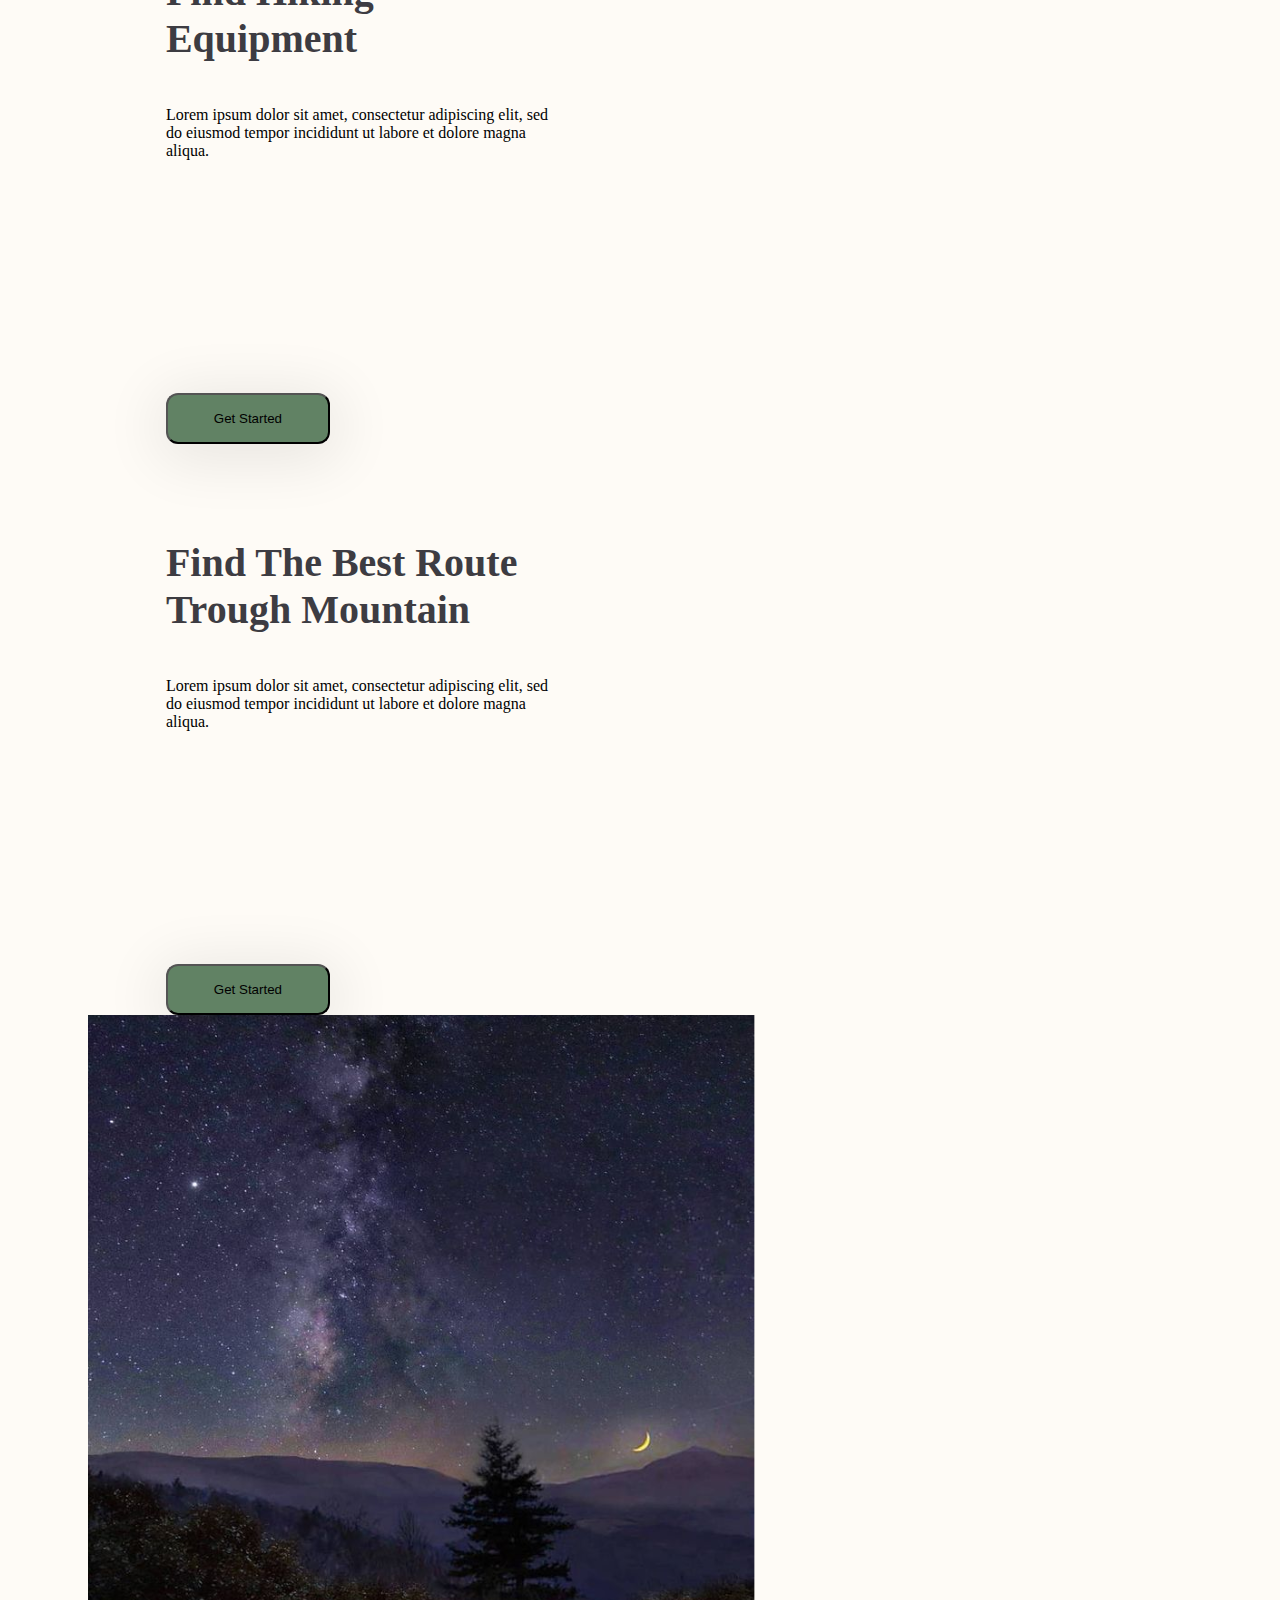
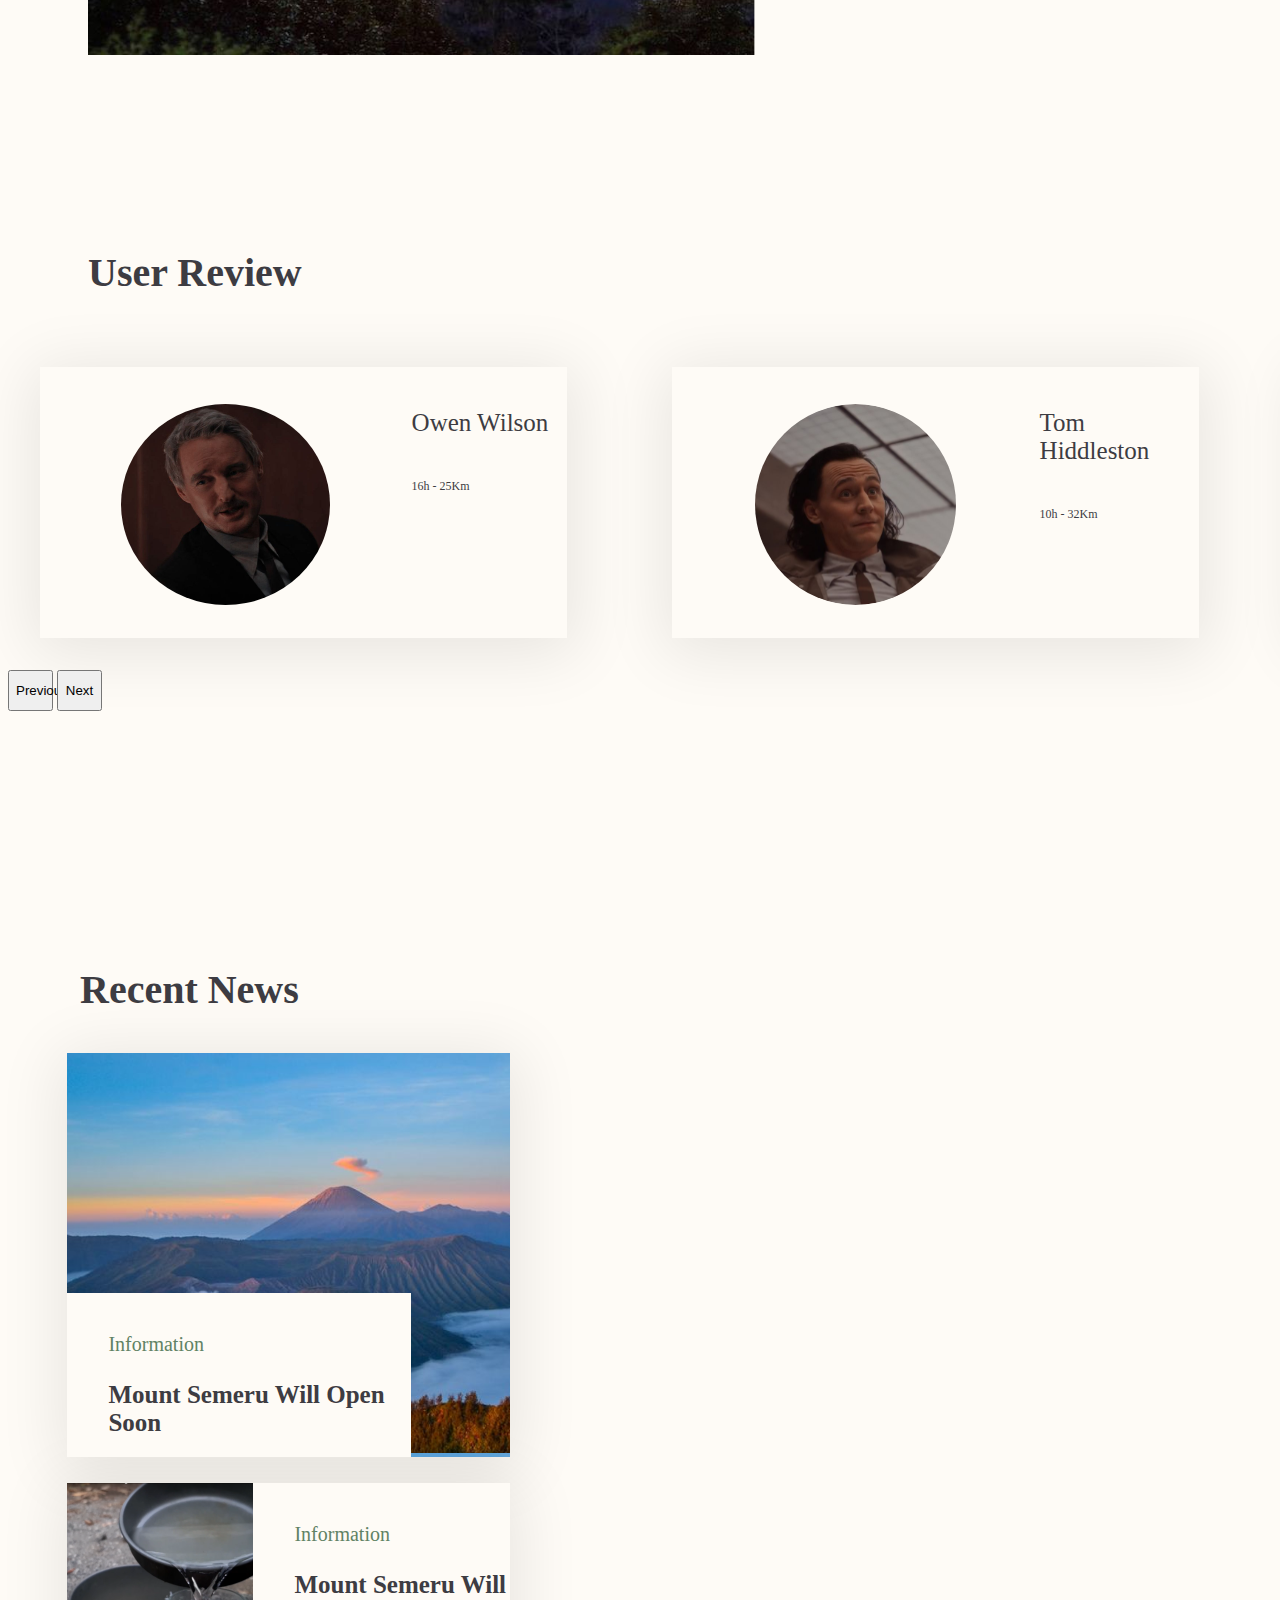
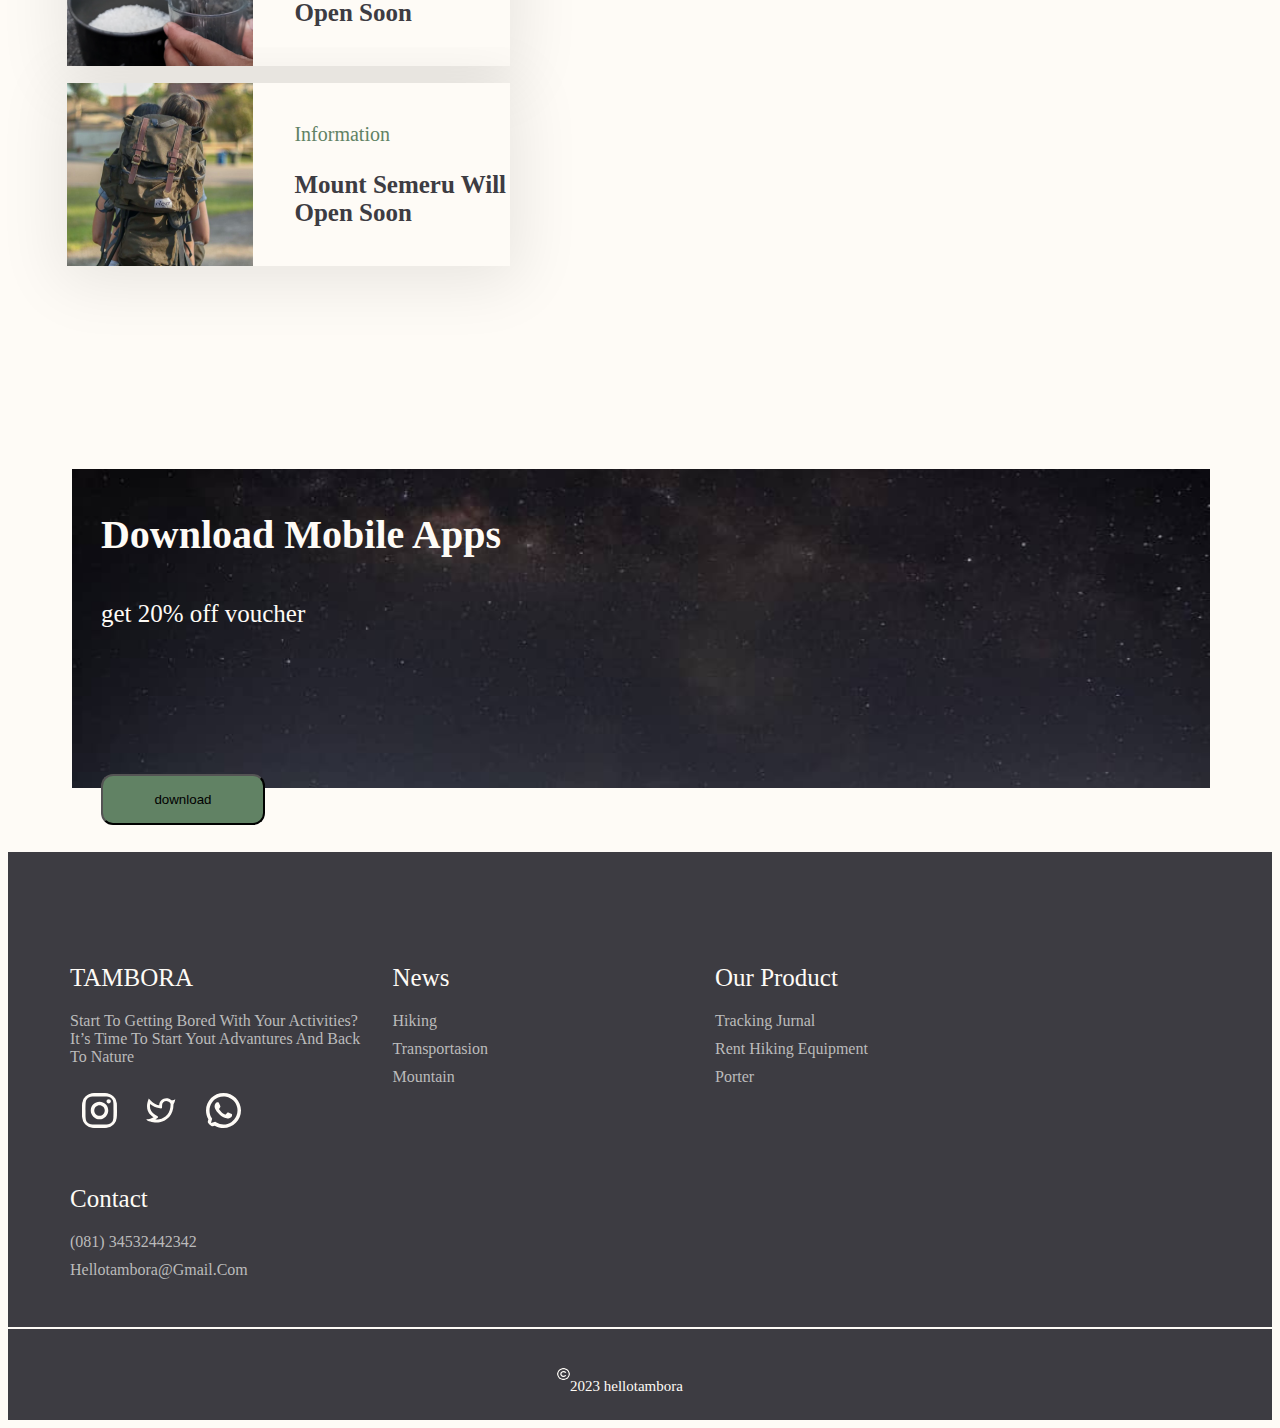
==== commit 708c5cbe: "Add files via upload" ====
--- a/index.html
+++ b/index.html
@@ -1,452 +1,452 @@
-<!DOCTYPE html>
-<html lang="en">
-<head>
-    <meta charset="UTF-8">
-    <meta name="viewport" content="width=device-width, initial-scale=1.0">
-    <title>Tambora </title>
-    <link rel="icon" href="/assets/image/Tambora_logo.svg" type="image/gif" sizes="16x16">
-    <link rel="stylesheet" href="style.css">
-    <link href="https://cdn.jsdelivr.net/npm/bootstrap@5.3.2/dist/css/bootstrap.min.css" rel="stylesheet" integrity="sha384-T3c6CoIi6uLrA9TneNEoa7RxnatzjcDSCmG1MXxSR1GAsXEV/Dwwykc2MPK8M2HN" crossorigin="anonymous">
-    
-    <link rel="stylesheet" href="styleguide.css">
-    <script></script>
-
-</head>
-<body>
-
-  <!-- navbar start -->
-  
-  <img class="hero-image" src="/assets/image/hero image.svg" >
-  <div id="gradient"> </div>
-  <nav class="navbar fixed-top navbar-expand-lg  ">
-    <div class="container-fluid" id="navbarContent">
-      <img class="tambora-transparent" src="/assets/image/Tambora_Transparent_black 3.svg" />
-      <button class="navbar-toggler" type="button" data-bs-toggle="collapse" data-bs-target="#navbarNav" aria-controls="navbarNav" aria-expanded="false" aria-label="Toggle navigation">
-        <span class="navbar-toggler-icon"></span>
-      </button>
-      <div class="collapse navbar-collapse" id="navbarNav">
-        <ul class="navbar-nav">
-          <li class="nav-item">
-            <a class="nav-link" href="#">Home</a>
-          </li>
-          <li class="nav-item">
-            <a class="nav-link" href="#">About</a>
-          </li>
-          <li class="nav-item">
-            <a class="nav-link" href="#">Blog</a>
-          </li>
-          <li class="nav-item">
-            <a class="nav-link" id="kanan" href="#">Tour Package</a>
-          </li>
-        </ul>
-      </div>
-      <img class="group" src="/assets/image/Mask group.svg" />
-      
-    </div>
-  </nav>
-
-  <!-- navbar end -->
-
-
- <!-- get started & search box -->
-
-  <div class="container-fluid" id="getStarted" >
-    <div class="getStarted">
-      <h1>FIND BEST ROUTE TROUGH MOUNTAIN</h1>
-      <h2>start to getting bored with your activities? it’s time to start yout advantures and back to nature</h2>
-    
-    </div>
-
-    <div class="searchBox">
-      <div class="row">
-        <div class="col-md-4">
-          <div class="dropdown">
-            <button class="btnRegion btn-light dropdown-toggle border-0" type="button" data-bs-toggle="dropdown" aria-expanded="false">
-              Select Region
-            </button>
-            <ul class="dropdown-menu">
-              <li><a class="dropdown-item" href="#">Action</a></li>
-              <li><a class="dropdown-item" href="#">Another action</a></li>
-              <li><a class="dropdown-item" href="#">Something else here</a></li>
-            </ul>
-          </div>
-        </div>
-        <div class="col-md-4 " >
-          <div class="dropdown">
-            <button class="btnRegion2 btn-light dropdown-toggle border-0" type="button" data-bs-toggle="dropdown" aria-expanded="false">
-              Select Region
-            </button>
-            <ul class="dropdown-menu">
-              <li><a class="dropdown-item" href="#">Action</a></li>
-              <li><a class="dropdown-item" href="#">Another action</a></li>
-              <li><a class="dropdown-item" href="#">Something else here</a></li>
-            </ul>
-          </div>
-        </div>
-    
-        
-        <div class="col-md-4 justify-content-end lastChild">
-          <button type="button" class="btn btn-primary border-0" id="btnStarted">Get Started</button>
-        </div>
-      </div>
-    </div>
-    
-  </div>
-
-  <!-- end of get started & search box -->
-
-  <!-- Popular MOUNTAIN -->
-  
-  <div class="container-fluid" id="popularMountain">
-    <h3>POPULAR MOUNTAIN</h3>
-
-        <!-- carousel -->
-
-
-    <div id="carouselExampleControls" class="carousel" data-bs-ride="carousel">
-      <div class="carousel-inner" id="innerPopular">
-        <div class="carousel-item active popularItem">
-          <div class="card border-0 ">
-            <div class="img-wrapper">
-              <img src="assets/image/Rinjani.svg"  alt="...">
-            </div>
-            <div class="card-body border-0">
-                <h5 class="card-title">Rinjani</h5>
-                <h6 class="card-text">16h - 25Km</h6>
-            </div>
-        </div>
-        </div>
-        <div class="carousel-item popularItem">
-          <div class="card border-0">
-            <div class="img-wrapper">
-              <img src="assets/image/merbabu.svg" alt="...">
-            </div>
-              <div class="card-body">
-                <h5 class="card-title">merbabu</h5>
-                <h6 class="card-text">10h - 32Km</h6>
-            </div>
-        </div>
-        </div>
-        <div class="carousel-item popularItem">
-          <div class="card border-0">
-            <div class="img-wrapper">
-              <img src="assets/image/semeru.svg" alt="...">
-            </div>
-            <div class="card-body">
-                <h5 class="card-title">semeru</h5>
-                <h6 class="card-text">10h - 32 km</h6>
-            </div>
-        </div>
-        </div>
-        <div class="carousel-item popularItem">
-          <div class="card border-0">
-            <div class="img-wrapper">
-              <img src="assets/image/kerinci.svg" alt="...">
-            </div>
-            <div class="card-body">
-                <h5 class="card-title">kerinci</h5>
-                <h6 class="card-text">12h - 28Km</h6>
-            </div>
-        </div>
-        </div>
-      </div>
-      <button class="carousel-control-prev" id="popularPrev" type="button" data-bs-target="#carouselExampleControls" data-bs-slide="prev">
-        <span class="carousel-control-prev-icon" aria-hidden="true"></span>
-        <span class="visually-hidden">Previous</span>
-      </button>
-      <button class="carousel-control-next" id="popularNext" type="button" data-bs-target="#carouselExampleControls" data-bs-slide="next">
-        <span class="carousel-control-next-icon" aria-hidden="true"></span>
-        <span class="visually-hidden">Next</span>
-      </button>
-    </div>
-
-  </div>
-    <!-- end of popular mountain -->
-
-    <!-- help you -->
-
-  <div class="container-fluid" id="helpYou">
-    <div class="row" id="gambarGunung" >
-      <div class="col-6">
-        <img class="gambarGunung" src="/assets/image/22860458_239448449919557_1085502595507683328_n.jpg" alt="">
-      </div>
-      <div class="col-6">
-        <div class="judul">
-          <h3 class="judul-helpyou">Tambora Help you <br /> Find Hiking Equipment</h3>
-            <p>Lorem ipsum dolor sit amet, consectetur adipiscing elit, sed do eiusmod tempor incididunt ut labore et dolore magna aliqua. Ut enim ad minim veniam, quis nostrud exercitation ullamco laboris nisi ut aliquip ex ea commodo consequat. Duis aute irure dolor in reprehenderit in voluptate velit esse cillum dolore eu fugiat nulla pariatur.</p>
-            <button type="button" class="btn btn-primary border-0" id="readMore">Get Started</button>
-        </div>
-      </div>
-      <div class="col-6">
-        <div class="judul">
-          <h3 class="judul-helpyou">Find The Best Route <br /> Trough Mountain</h3>
-            <p>Lorem ipsum dolor sit amet, consectetur adipiscing elit, sed do eiusmod tempor incididunt ut labore et dolore magna aliqua. Ut enim ad minim veniam, quis nostrud exercitation ullamco laboris nisi ut aliquip ex ea commodo consequat. Duis aute irure dolor in reprehenderit in voluptate velit esse cillum dolore eu fugiat nulla pariatur.</p>
-            <button type="button" class="btn btn-primary border-0" id="readMore">Get Started</button>
-
-        </div>
-      </div>
-      <div class="col-6">
-        <img class="gambarGunung" src="/assets/image/coba.svg " alt="">
-      </div>
-
-      
-    </div>
-  </div>
-
-  <!-- end of help you -->
-
-
-  <!-- user review -->
-
-
-  <div class="container-fluid userReviewContainer">
-    <div class="row">
-      <div class="col-6 align-content-lg-start">
-        <h3 class="userReviewText">User Review</h3>
-      </div>
-      <div class="col-6"></div>
-
-    </div>
-    <div id="carouselExampleControlsUser" class="carousel" data-bs-ride="carousel">
-      <div class="carousel-inner" id="userCarousel">
-        <div class="carousel-item userReview active">
-          <div class="card border-0 userCard">
-            <div class="img-wrapper">
-              <img class="gambarUser" src="assets/image/mobius icons.jpeg"  alt="...">
-            </div>
-            <div class="card-body border-0">
-                <h5 class="card-title">Owen Wilson</h5>
-                <h6 class="card-text">16h - 25Km</h6>
-            </div>
-        </div>
-        </div>
-        <div class="carousel-item active userReview ">
-          <div class="card border-0 userCard ">
-            <div class="img-wrapper">
-              <img class="gambarUser" src="assets/image/lokisvg.svg" alt="...">
-            </div>
-              <div class="card-body border-0">
-                <h5 class="card-title">Tom Hiddleston</h5>
-                <h6 class="card-text">10h - 32Km</h6>
-            </div>
-        </div>
-        </div>
-        <div class="carousel-item userReview">
-          <div class="card border-0 userCard ">
-            <div class="img-wrapper">
-              <img class="gambarUser" src="/assets/image/sylviesvg.svg" alt="...">
-            </div>
-            <div class="card-body border-0">
-                <h5 class="card-title">Sophia Di Martino</h5>
-                <h6 class="card-text">10h - 32 km</h6>
-            </div>
-        </div>
-        </div>
-        <div class="carousel-item userReview">
-          <div class="card border-0 userCard ">
-            <div class="img-wrapper">
-              <img class="gambarUser" src="/assets/image/OBsvg.svg" alt="...">
-            </div>
-            <div class="card-body border-0">
-                <h5 class="card-title">Ke Huy Quan</h5>
-                <h6 class="card-text">10h - 32 km</h6>
-            </div>
-        </div>
-        </div>
-      </div>
-      <button class="carousel-control-prev prevButton" id="userPrev" type="button" data-bs-target="#carouselExampleControlsUser" data-bs-slide="prev">
-        <span class="carousel-control-prev-icon prevButton-icon" aria-hidden="true"></span>
-        <span class="visually-hidden">Previous</span>
-      </button>
-      <button class="carousel-control-next nextButton" id="userNext" type="button" data-bs-target="#carouselExampleControlsUser" data-bs-slide="next">
-        <span class="carousel-control-next-icon nextButton-icon" aria-hidden="true"></span>
-        <span class="visually-hidden">Next</span>
-      </button>
-  
-      
-    </div>
-  </div>
-
-
-  <!-- recent news -->
-
-  <div class="container-fluid align recentNews">
-    <div class="row">
-      <h3 class="recentNewsText">Recent News</h3>
-      <div class="col bigCol">
-        <div class="card bigCard" id="bigCard">
-          <div class="newsDeskription1">
-            <p class="informationHead">
-              Information
-            </p>
-            <p class="informationBody">
-              Mount Semeru Will 
-              Open Soon
-            </p>
-          </div>
-        </div>
-      </div>
-      <div class="col">
-        <div class="row">
-          <div class="col">
-            <div class="card smallCard" id="small1">
-       
-              <img class="gambarNews" src="assets/image/smallcard1.png" alt="...">
-              
-              <div class="newsDeskription1">
-                <p class="informationHead">
-                  Information
-                </p>
-                <p class="informationBody">
-                  Mount Semeru Will 
-                  Open Soon
-                </p>
-              </div>
-            </div>
-  
-          </div>
-          <div class="col">
-            <div class="card smallCard" id="small2">
-              <img class="gambarNews" src="assets/image/smallcard2.png" alt="...">
-              <div class="newsDeskription1">
-                <p class="informationHead">
-                  Information
-                </p>
-                <p class="informationBody">
-                  Mount Semeru Will 
-                  Open Soon
-                </p>
-              </div>
-            </div>
-            
-          </div>
-        </div>
-      </div>
-    </div>
-    
-  </div>
- 
-
-  <!-- download now -->
-
-  <div class="container-fluid appsContainer">
-    <div class="col mobileApps">
-      <h3 class="mobileTitle">Download Mobile Apps</h3>
-      <h5 class="mobileText">get 20% off voucher</h5>
-      <button type="button" class="btn btn-primary border-0" id="mobileButton">download</button>
-
-    </div>
-  </div>
-
-
-  <!-- footer -->
-
-  <footer class="footer">
-    <div class="container containerFooter">
-      <div class="row rowFooter">
-        <div class="footer-col">
-          <h5 class="footerTitle">TAMBORA</h5>
-          <ul>
-            <li><a href="#">start to getting bored with your activities? it’s time to start yout advantures and back to nature</a></li>
-            
-          </ul>
-          <div class="social-links">
-            <img src="/assets/image/instagram.svg" class="gambarSocial">
-            <img src="/assets/image/tweeter.svg" class="gambarSocial">
-            <img src="/assets/image/whatsapps.svg" class="gambarSocial">
-
-          </div>
-        </div>
-        <div class="footer-col">
-          <h5 class="footerTitle">News</h5>
-          <ul>
-            <li><a href="#">Hiking</a></li>
-            <li><a href="#">Transportasion</a></li>
-            <li><a href="#">Mountain</a></li>
-          </ul>
-        </div>
-        <div class="footer-col">
-          <h5 class="footerTitle">Our Product</h5>
-          <ul>
-            <li><a href="#">Tracking Jurnal</a></li>
-            <li><a href="#">Rent Hiking Equipment</a></li>
-            <li><a href="#">porter</a></li>
-          </ul>
-        </div>
-        <div class="footer-col">
-          <h5 class="footerTitle">Contact</h5>
-          <ul>
-            <li><a href="#">(081) 34532442342</a></li>
-            <li><a href="#">hellotambora@gmail.com</a></li>
-          </ul>
-          
-        </div>
-      </div>
-      
-    </div>
-    <div class="credit">
-      <div class="textWrapper">
-        <img class="gambarCredit" src="/assets/image/credit1svg.svg" alt="">
-        <h2 class="tamboraCredit">2023 hellotambora</h2>
-      </div>
-      
-    </div>
- </footer>
-  
-
-
-
-
-  
-
-
-
-
-
-
-
-
-
-
-
-
-
-
-
-
-
-
-  
-  <!-- <section class="containerCarousel">
-      <div class="cardCarousel">
-        <div class="card-imageCarousel car-1 "></div>
-        <h3>Title</h3>
-        <p>Text</p>
-      </div>
-      <div class="cardCarousel">
-        <div class="card-imageCarousel"></div>
-        <h3>Title</h3>
-        <p>Text</p>
-      </div>
-      <div class="cardCarousel">
-        <div class="card-imageCarousel"></div>
-        <h3>Title</h3>
-        <p>Text</p>
-      </div> -->
-
-
-  <!-- </section> -->
-
-
-
-
-    <script src="https://code.jquery.com/jquery-3.7.1.min.js" integrity="sha256-/JqT3SQfawRcv/BIHPThkBvs0OEvtFFmqPF/lYI/Cxo=" crossorigin="anonymous"></script>
-      <script src="index.js"></script>
-    <script src="https://cdn.jsdelivr.net/npm/bootstrap@5.3.2/dist/js/bootstrap.bundle.min.js" integrity="sha384-C6RzsynM9kWDrMNeT87bh95OGNyZPhcTNXj1NW7RuBCsyN/o0jlpcV8Qyq46cDfL" crossorigin="anonymous"></script>
-
-    
-  
-
-    
-</body>
+<!DOCTYPE html>
+<html lang="en">
+<head>
+    <meta charset="UTF-8">
+    <meta name="viewport" content="width=device-width, initial-scale=1.0">
+    <title>Tambora </title>
+    <link rel="icon" href="/assets/image/Tambora_logo.svg" type="image/gif" sizes="16x16">
+    <link rel="stylesheet" href="style.css">
+    <link href="https://cdn.jsdelivr.net/npm/bootstrap@5.3.2/dist/css/bootstrap.min.css" rel="stylesheet" integrity="sha384-T3c6CoIi6uLrA9TneNEoa7RxnatzjcDSCmG1MXxSR1GAsXEV/Dwwykc2MPK8M2HN" crossorigin="anonymous">
+    
+    <link rel="stylesheet" href="styleguide.css">
+    <script></script>
+
+</head>
+<body>
+
+  <!-- navbar start -->
+  
+  <img class="hero-image" src="/assets/image/hero image.svg" >
+  <div id="gradient"> </div>
+  <nav class="navbar fixed-top navbar-expand-lg  ">
+    <div class="container-fluid" id="navbarContent">
+      <img class="tambora-transparent" src="/assets/image/Tambora_Transparent_black 3.svg" />
+      <button class="navbar-toggler" type="button" data-bs-toggle="collapse" data-bs-target="#navbarNav" aria-controls="navbarNav" aria-expanded="false" aria-label="Toggle navigation">
+        <span class="navbar-toggler-icon"></span>
+      </button>
+      <div class="collapse navbar-collapse" id="navbarNav">
+        <ul class="navbar-nav">
+          <li class="nav-item">
+            <a class="nav-link" href="#">Home</a>
+          </li>
+          <li class="nav-item">
+            <a class="nav-link" href="#">About</a>
+          </li>
+          <li class="nav-item">
+            <a class="nav-link" href="#">Blog</a>
+          </li>
+          <li class="nav-item">
+            <a class="nav-link" id="kanan" href="#">Tour Package</a>
+          </li>
+        </ul>
+      </div>
+      <img class="group" src="/assets/image/Mask group.svg" />
+      
+    </div>
+  </nav>
+
+  <!-- navbar end -->
+
+
+ <!-- get started & search box -->
+
+  <div class="container-fluid" id="getStarted" >
+    <div class="getStarted">
+      <h1>FIND BEST ROUTE TROUGH MOUNTAIN</h1>
+      <h2>start to getting bored with your activities? it’s time to start yout advantures and back to nature</h2>
+    
+    </div>
+
+    <div class="searchBox">
+      <div class="row">
+        <div class="col-md-4">
+          <div class="dropdown">
+            <button class="btnRegion btn-light dropdown-toggle border-0" type="button" data-bs-toggle="dropdown" aria-expanded="false">
+              Select Region
+            </button>
+            <ul class="dropdown-menu">
+              <li><a class="dropdown-item" href="#">Action</a></li>
+              <li><a class="dropdown-item" href="#">Another action</a></li>
+              <li><a class="dropdown-item" href="#">Something else here</a></li>
+            </ul>
+          </div>
+        </div>
+        <div class="col-md-4 " >
+          <div class="dropdown">
+            <button class="btnRegion2 btn-light dropdown-toggle border-0" type="button" data-bs-toggle="dropdown" aria-expanded="false">
+              Select Region
+            </button>
+            <ul class="dropdown-menu">
+              <li><a class="dropdown-item" href="#">Action</a></li>
+              <li><a class="dropdown-item" href="#">Another action</a></li>
+              <li><a class="dropdown-item" href="#">Something else here</a></li>
+            </ul>
+          </div>
+        </div>
+    
+        
+        <div class="col-md-4 justify-content-end lastChild">
+          <button type="button" class="btn btn-primary border-0" id="btnStarted">Get Started</button>
+        </div>
+      </div>
+    </div>
+    
+  </div>
+
+  <!-- end of get started & search box -->
+
+  <!-- Popular MOUNTAIN -->
+  
+  <div class="container-fluid" id="popularMountain">
+    <h3>POPULAR MOUNTAIN</h3>
+
+        <!-- carousel -->
+
+
+    <div id="carouselExampleControls" class="carousel" data-bs-ride="carousel">
+      <div class="carousel-inner" id="innerPopular">
+        <div class="carousel-item active popularItem">
+          <div class="card border-0 ">
+            <div class="img-wrapper">
+              <img src="assets/image/Rinjani.svg"  alt="...">
+            </div>
+            <div class="card-body border-0">
+                <h5 class="card-title">Rinjani</h5>
+                <h6 class="card-text">16h - 25Km</h6>
+            </div>
+        </div>
+        </div>
+        <div class="carousel-item popularItem">
+          <div class="card border-0">
+            <div class="img-wrapper">
+              <img src="assets/image/merbabu.svg" alt="...">
+            </div>
+              <div class="card-body">
+                <h5 class="card-title">merbabu</h5>
+                <h6 class="card-text">10h - 32Km</h6>
+            </div>
+        </div>
+        </div>
+        <div class="carousel-item popularItem">
+          <div class="card border-0">
+            <div class="img-wrapper">
+              <img src="assets/image/semeru.svg" alt="...">
+            </div>
+            <div class="card-body">
+                <h5 class="card-title">semeru</h5>
+                <h6 class="card-text">10h - 32 km</h6>
+            </div>
+        </div>
+        </div>
+        <div class="carousel-item popularItem">
+          <div class="card border-0">
+            <div class="img-wrapper">
+              <img src="assets/image/kerinci.svg" alt="...">
+            </div>
+            <div class="card-body">
+                <h5 class="card-title">kerinci</h5>
+                <h6 class="card-text">12h - 28Km</h6>
+            </div>
+        </div>
+        </div>
+      </div>
+      <button class="carousel-control-prev" id="popularPrev" type="button" data-bs-target="#carouselExampleControls" data-bs-slide="prev">
+        <span class="carousel-control-prev-icon" aria-hidden="true"></span>
+        <span class="visually-hidden">Previous</span>
+      </button>
+      <button class="carousel-control-next" id="popularNext" type="button" data-bs-target="#carouselExampleControls" data-bs-slide="next">
+        <span class="carousel-control-next-icon" aria-hidden="true"></span>
+        <span class="visually-hidden">Next</span>
+      </button>
+    </div>
+
+  </div>
+    <!-- end of popular mountain -->
+
+    <!-- help you -->
+
+  <div class="container-fluid" id="helpYou">
+    <div class="row" id="gambarGunung" >
+      <div class="col-6">
+        <img class="gambarGunung" src="/assets/image/22860458_239448449919557_1085502595507683328_n.jpg" alt="">
+      </div>
+      <div class="col-6">
+        <div class="judul" id="judulAtas">
+          <h3 class="judul-helpyou">Tambora Help you <br /> Find Hiking Equipment</h3>
+            <p class="judul-helpyou">Lorem ipsum dolor sit amet, consectetur adipiscing elit, sed do eiusmod tempor incididunt ut labore et dolore magna aliqua.</p>
+            <button type="button" class="btn btn-primary border-0" id="readMore">Get Started</button>
+        </div>
+      </div>
+      <div class="col-6">
+        <div class="judul" id="judulBawah" >
+          <h3 class="judul-helpyou" id="title">Find The Best Route <br /> Trough Mountain</h3>
+            <p class="judul-helpyou">Lorem ipsum dolor sit amet, consectetur adipiscing elit, sed do eiusmod tempor incididunt ut labore et dolore magna aliqua.</p>
+            <button type="button" class="btn btn-primary border-0" id="readMore">Get Started</button>
+
+        </div>
+      </div>
+      <div class="col-6" id="gambarBawah">
+        <img class="gambarGunung" src="/assets/image/coba.svg " alt="">
+      </div>
+
+      
+    </div>
+  </div>
+
+  <!-- end of help you -->
+
+
+  <!-- user review -->
+
+
+  <div class="container-fluid userReviewContainer">
+    <div class="row">
+      <div class="col-6 align-content-lg-start">
+        <h3 class="userReviewText">User Review</h3>
+      </div>
+      <div class="col-6"></div>
+
+    </div>
+    <div id="carouselExampleControlsUser" class="carousel" data-bs-ride="carousel">
+      <div class="carousel-inner" id="userCarousel">
+        <div class="carousel-item userReview active">
+          <div class="card border-0 userCard">
+            <div class="img-wrapper">
+              <img class="gambarUser" src="assets/image/mobius icons.jpeg"  alt="...">
+            </div>
+            <div class="card-body border-0">
+                <h5 class="card-title">Owen Wilson</h5>
+                <h6 class="card-text">16h - 25Km</h6>
+            </div>
+        </div>
+        </div>
+        <div class="carousel-item active userReview ">
+          <div class="card border-0 userCard ">
+            <div class="img-wrapper">
+              <img class="gambarUser" src="assets/image/lokisvg.svg" alt="...">
+            </div>
+              <div class="card-body border-0">
+                <h5 class="card-title">Tom Hiddleston</h5>
+                <h6 class="card-text">10h - 32Km</h6>
+            </div>
+        </div>
+        </div>
+        <div class="carousel-item userReview">
+          <div class="card border-0 userCard ">
+            <div class="img-wrapper">
+              <img class="gambarUser" src="/assets/image/sylviesvg.svg" alt="...">
+            </div>
+            <div class="card-body border-0">
+                <h5 class="card-title">Sophia Di Martino</h5>
+                <h6 class="card-text">10h - 32 km</h6>
+            </div>
+        </div>
+        </div>
+        <div class="carousel-item userReview">
+          <div class="card border-0 userCard ">
+            <div class="img-wrapper">
+              <img class="gambarUser" src="/assets/image/OBsvg.svg" alt="...">
+            </div>
+            <div class="card-body border-0">
+                <h5 class="card-title">Ke Huy Quan</h5>
+                <h6 class="card-text">10h - 32 km</h6>
+            </div>
+        </div>
+        </div>
+      </div>
+      <button class="carousel-control-prev prevButton" id="userPrev" type="button" data-bs-target="#carouselExampleControlsUser" data-bs-slide="prev">
+        <span class="carousel-control-prev-icon prevButton-icon" aria-hidden="true"></span>
+        <span class="visually-hidden">Previous</span>
+      </button>
+      <button class="carousel-control-next nextButton" id="userNext" type="button" data-bs-target="#carouselExampleControlsUser" data-bs-slide="next">
+        <span class="carousel-control-next-icon nextButton-icon" aria-hidden="true"></span>
+        <span class="visually-hidden">Next</span>
+      </button>
+  
+      
+    </div>
+  </div>
+
+
+  <!-- recent news -->
+
+  <div class="container-fluid align recentNews">
+    <div class="row">
+      <h3 class="recentNewsText">Recent News</h3>
+      <div class="col bigCol">
+        <div class="card bigCard" id="bigCard">
+          <div class="newsDeskription1">
+            <p class="informationHead">
+              Information
+            </p>
+            <p class="informationBody">
+              Mount Semeru Will 
+              Open Soon
+            </p>
+          </div>
+        </div>
+      </div>
+      <div class="col">
+        <div class="row">
+          <div class="col">
+            <div class="card smallCard" id="small1">
+       
+              <img class="gambarNews" src="assets/image/smallcard1.png" alt="...">
+              
+              <div class="newsDeskription1">
+                <p class="informationHead">
+                  Information
+                </p>
+                <p class="informationBody">
+                  Mount Semeru Will 
+                  Open Soon
+                </p>
+              </div>
+            </div>
+  
+          </div>
+          <div class="col">
+            <div class="card smallCard" id="small2">
+              <img class="gambarNews" src="assets/image/smallcard2.png" alt="...">
+              <div class="newsDeskription1">
+                <p class="informationHead">
+                  Information
+                </p>
+                <p class="informationBody">
+                  Mount Semeru Will 
+                  Open Soon
+                </p>
+              </div>
+            </div>
+            
+          </div>
+        </div>
+      </div>
+    </div>
+    
+  </div>
+ 
+
+  <!-- download now -->
+
+  <div class="container-fluid appsContainer">
+    <div class="col mobileApps">
+      <h3 class="mobileTitle">Download Mobile Apps</h3>
+      <h5 class="mobileText">get 20% off voucher</h5>
+      <button type="button" class="btn btn-primary border-0" id="mobileButton">download</button>
+
+    </div>
+  </div>
+
+
+  <!-- footer -->
+
+  <footer class="footer">
+    <div class="container containerFooter">
+      <div class="row rowFooter">
+        <div class="footer-col">
+          <h5 class="footerTitle">TAMBORA</h5>
+          <ul>
+            <li><a href="#">start to getting bored with your activities? it’s time to start yout advantures and back to nature</a></li>
+            
+          </ul>
+          <div class="social-links">
+            <img src="/assets/image/instagram.svg" class="gambarSocial">
+            <img src="/assets/image/tweeter.svg" class="gambarSocial">
+            <img src="/assets/image/whatsapps.svg" class="gambarSocial">
+
+          </div>
+        </div>
+        <div class="footer-col">
+          <h5 class="footerTitle">News</h5>
+          <ul>
+            <li><a href="#">Hiking</a></li>
+            <li><a href="#">Transportasion</a></li>
+            <li><a href="#">Mountain</a></li>
+          </ul>
+        </div>
+        <div class="footer-col">
+          <h5 class="footerTitle">Our Product</h5>
+          <ul>
+            <li><a href="#">Tracking Jurnal</a></li>
+            <li><a href="#">Rent Hiking Equipment</a></li>
+            <li><a href="#">porter</a></li>
+          </ul>
+        </div>
+        <div class="footer-col">
+          <h5 class="footerTitle">Contact</h5>
+          <ul>
+            <li><a href="#">(081) 34532442342</a></li>
+            <li><a href="#">hellotambora@gmail.com</a></li>
+          </ul>
+          
+        </div>
+      </div>
+      
+    </div>
+    <div class="credit">
+      <div class="textWrapper">
+        <img class="gambarCredit" src="/assets/image/credit1svg.svg" alt="">
+        <h2 class="tamboraCredit">2023 hellotambora</h2>
+      </div>
+      
+    </div>
+ </footer>
+  
+
+
+
+
+  
+
+
+
+
+
+
+
+
+
+
+
+
+
+
+
+
+
+
+  
+  <!-- <section class="containerCarousel">
+      <div class="cardCarousel">
+        <div class="card-imageCarousel car-1 "></div>
+        <h3>Title</h3>
+        <p>Text</p>
+      </div>
+      <div class="cardCarousel">
+        <div class="card-imageCarousel"></div>
+        <h3>Title</h3>
+        <p>Text</p>
+      </div>
+      <div class="cardCarousel">
+        <div class="card-imageCarousel"></div>
+        <h3>Title</h3>
+        <p>Text</p>
+      </div> -->
+
+
+  <!-- </section> -->
+
+
+
+
+    <script src="https://code.jquery.com/jquery-3.7.1.min.js" integrity="sha256-/JqT3SQfawRcv/BIHPThkBvs0OEvtFFmqPF/lYI/Cxo=" crossorigin="anonymous"></script>
+      <script src="index.js"></script>
+    <script src="https://cdn.jsdelivr.net/npm/bootstrap@5.3.2/dist/js/bootstrap.bundle.min.js" integrity="sha384-C6RzsynM9kWDrMNeT87bh95OGNyZPhcTNXj1NW7RuBCsyN/o0jlpcV8Qyq46cDfL" crossorigin="anonymous"></script>
+
+    
+  
+
+    
+</body>
 </html>--- a/style.css
+++ b/style.css
@@ -1,751 +1,978 @@
-@import url('https://fonts.googleapis.com/css2?family=Poppins:wght@300;400;500;600;700&display=swap');
-
-
-body{
-  background: var(--Primary, #FEFBF6) !important;}
-
-/* absolute position */
-
-.hero-image{
-  position: absolute;
-  width: 100%;
-  height: 59.81294rem;
-  top: 25.25rem;
-  z-index: -2;
-
-}
-
-#gradient{
-  position: absolute;
-  width: 100%;
-  height: 47.9375rem;
-  top: 37.12rem;
-  background: linear-gradient(180deg, rgba(254, 251, 246, 0.00) 0%, rgba(254, 251, 246, 0.70) 27.19%, #FEFBF6 100%);  z-index: -1;
-}
-
-/* navbar */
-
-.navbar {
-  display: flex;
-  justify-content: center;
-  width: 100%;
-  height: 5.25rem;
-  position: sticky !important;
-  padding: 0 !important;
-  background-color: var(--primary) !important;
-  box-shadow: 0px 2px 4px #00000040;
-  
-
-}
-
-#navbarContent{
-  display: flex;
-  align-items: center;
-}
-
-
-.tambora-transparent {
-  width: 12.3125rem;
-  height: 3.5rem;
-  flex-shrink: 0;
-  margin: 0.78,72.2,0.88,4.5rem;
-  margin-top: 0.78rem;
-  margin-bottom: 0.88rem;
-  margin-left: 4.5rem;
-  box-sizing: border-box;
-  /* margin-top: 0.78rem;
-  margin-left: 4.5rem; */
-}
-
-
-  
-
-.a {
-  font-family: "SF Pro Text-Regular", Helvetica;
-  color: black;
-}
-
-.nav-link {
-  margin-right: 5.5rem;
-}
-
-
-#navbarNav{
-  width:30.8125rem ;
-  justify-content: center;
-  padding-right: 7rem;
-}
-
-#kanan{
-  width: 6.975rem;
-  margin-right: 0 !important;
-}
-
-
-.group {
-  width: 3.25rem;
-  height: 3.25rem;
-  margin-right: 5.69rem;
-  /* margin-left: 14.5rem; */
-  border-radius:50%;
-  box-shadow: 3px 3px 4px #00000040;
-}
-
-/* get Started(tulisan besar di awal) */
-
-h1{
-  color: var(--Secondary, #3D3C42);
-  text-align: center;
-  font-family: Metropolis;
-  font-size: 3.75rem !important;
-  font-style: normal;
-  font-weight: 800;
-  line-height: normal;
-}
-
-h2{
-  color: var(--Secondary, #3D3C42);
-  text-align: center;
-  font-family: SF Pro Text;
-  font-size: 0.9375rem !important;
-  font-style: normal;
-  font-weight: 400;
-  line-height: normal;
-}
-
-.getStarted{
-  width: 41.6875rem;
-  height: 8.625rem;
-  flex-shrink: 0;
-
-  margin-top: 5.88rem;
-  /* margin-left: 25.54rem;
-  margin-right: 25.54rem; */
-  padding: 0 !important;
-  justify-content: center;
-}
-
-#getStarted{
-  margin:0;
-  padding: 0;
-  display: flex;
-  flex-direction: column;
-  align-items: center;
-  width: 100%;
-
-}
-
-/* searh box */
-
-.searchBox {
-  /* display: flex;
-  flex-direction: column; */
-  width: 60%;
-  height: 6rem;
-  flex-shrink: 0;
-  border-radius: 0.75rem;
-  border: 1px solid var(--Secondary, #3D3C42);
-  background:  var(--Primary, #FEFBF6) !important;
-  margin-top: 6.69rem;
-  
-  
-
-/* Shadoww */
-  box-shadow: 1px 8px 60px 8px rgba(0, 0, 0, 0.09);
-}
-
-.btnRegion{
-  width: 10rem;
-  height: 2.6875rem;
-  flex-shrink: 0;
-  border-radius: 0.75rem;
-  background: var(--Primary, #FEFBF6) !important;
-  margin-left: 4.5rem;
-  margin-top: 1.69rem;
-  border-color: none !important;
-}
-
-.btnRegion2{
-  width: 10rem;
-  height: 2.6875rem;
-  flex-shrink: 0;
-  border-radius: 0.75rem;
-  background: var(--Primary, #FEFBF6) !important;
-  margin-left: 0.5rem;
-  margin-top: 1.69rem;
-  border-color: none !important;
-}
-
-.dropdown{
-  width: fit-content;
-}
-
-#btnStarted{
-  width: 8.75rem;
-  height: 2.6875rem;
-  flex-shrink: 0;
-  border-radius: 0.75rem;
-  background: var(--CTA, #618264);
-  margin-top: 1.69rem;
-  align-items: end;
-  margin-right: 15%;
-
-}
-
-.lastChild{
-  display: flex;
-  justify-content: end;
-  align-items: end;
-}
-
-
-/* popular mountain */
-#popularMountain{
-  margin-top: 21.31em ;
-  display: flex;
-  flex-direction: column;
-  align-content: center;
-}
-
-h3{
-  color: var(--Secondary, #3D3C42);
-  text-align: center;
-  font-family: Metropolis;
-  font-size: 2.5rem;
-  font-style: normal;
-  font-weight: 800;
-  line-height: normal;
-}
-
-
-/* carousel */
-
-h5{
-  color: var(--Secondary, #3D3C42) !important;
-  font-family: SF Pro Text;
-  font-size: 1.5625rem !important;
-  font-style: normal;
-  font-weight: 400 !important;
-  line-height: normal !important;
-}
-
-h6{
-  color: var(--Secondary, #3D3C42) !important;
-  font-family: SF Pro Text;
-  font-size: 0.75rem !important;
-  font-style: normal;
-  font-weight: 400 !important;
-  line-height: normal !important;
-}
-
-.img-wrapper{
-  max-width: 100%;
-  height: 65vw;  
-  display: flex;
-  justify-content: center;
-  align-items: flex-start;
-
-}
-
-img{
-  width: 23.25rem;
-  height: 29.75rem;  
-  border-radius: 12px;
-}
-
-@media screen and (min-width:576px){
-  .carousel-inner{
-    display: flex ;
-    padding-left:1.5rem ;
-  }
-  .carousel-item{
-    display: block !important;
-    margin-right: 0 !important;
-    flex: 0 0 calc(100%/3) ;
-
-    .img-wrapper{
-      width: 23.25rem;
-      height: 29.75rem;  
-    }
-  }
-}
-
-.carousel-inner{
-  margin-top: 4.21rem;
-}
-
-.card{
-  width: 23.25rem;
-  height: 33.74994rem!important; 
-  margin: 2.095rem !important;
-
-  
-  /* margin: 0.5em; */
-}
-
-.card-body{
-  margin: 0 !important;
-  padding-bottom: 0 !important;
-  background-color: var(--primary) !important;
-}
-
-.img-wrapper:hover{
-  mix-blend-mode: multiply;
-  filter: drop-shadow(10px 20px 10px rgba(0, 0, 0, 0.25));
-  transform: scale(1.05);
-}
-
-
-/* Helpyou */
-
-#helpYou{
-  padding-left: 5rem;
-  padding-right: 5rem;
-  margin-top: 10.31rem;
-}
-
-#gambarGunung{
-  align-content: center;
-}
-
-.gunung{
-  height: 40rem;
-}
-
-.gambarGunung{
-  height: 100%; 
-  width: 100%;
-  flex-shrink: 0; 
-  border-radius: 0 !important;
-}
-
-.col-6{
-  padding: 0 !important;
-
-}
-
-.judul{
-  margin-left: 4.87rem;
-  margin-right: 5.19rem;
-  margin-top: 5.94rem;
-
-}
-
-.judul-helpyou{
-  text-align: left;
-  width: 25rem !important;
-  margin-bottom: 2.75rem;
-}
-
-#readMore{
-  width: 10.25rem;
-  height: 3.1875rem;
-  flex-shrink: 0;
-  border-radius: 0.75rem;
-  background: var(--CTA, #618264) !important;
-  margin-top: 20%;
-
-/* Shadoww */
-  box-shadow: 1px 8px 60px 8px rgba(0, 0, 0, 0.09);
-}
-
-.userReviewContainer{
-  margin-top: 11.88rem;
-}
-
-.userReviewText{
-  text-align: start;
-  margin-left: 5rem;
-}
-
-
-@media screen and (min-width:576px ){
-
-  .userReview{
-    display: block !important;
-    margin-right: 0 !important;
-    flex: 0 0 calc(100%/2) !important;
-  }
-
-  .img-wrapper{
-    width: 23.25rem;
-    height: 29.75rem; 
-    border-radius: 50% !important; 
-  }
-
-  .gambarUser{
-    border-radius: 50% !important;
-    width: 13.0625rem;
-    height: 12.5625rem;
-    margin-top: 2.31rem;
-
-  }
-  #userCarousel{
-    margin-top: 0 !important;
-  }
-}
-
-.userCard{
-  width: 83.5%;
-  height: 16.9375rem !important;
-  display: flex !important;
-  flex-direction: row !important;
-  background: var(--Primary, #FEFBF6) !important;
-  box-shadow: 1px 8px 60px 8px rgba(0, 0, 0, 0.09);
-  
-}
-
-
-
-.prevButton-icon,
-.nextButton-icon{
-  width: 2.8125rem;
-  height: 2.5625rem;
-  background-color: var(--CTA, #618264) !important;
-}
-
-
-
-.prevButton{
-  left: 87% !important;
-  right: calc(5rem + 2.8125rem + 2rem) !important;
-  left: none !important;
-  top: -2.5rem !important;
-  width: 2.8125rem !important;
-  height: 2.5625rem !important;
-
-}
-
-.nextButton{
-  right: 5% !important;
-  top: -2.5rem !important;
-  width: 2.8125rem !important;
-  height: 2.5625rem !important;
-
-}
-
-
-
-/* recent news */
-
-
-.recentNews{
-  display: flex;
-  flex-flow: row wrap;
-  align-items: center;
-  align-content: center !important;
-  margin-top: 13.44rem;
-  padding-left:  2rem !important; 
-}
-
-.recentNewsText{
-  text-align: start;
-  margin-left: 2.5rem;
-  width: 90% !important;
-}
-
-
-.bigCard{
-  width: 83.5%;
-  height: 25.25rem !important; background: var(--Primary, #FEFBF6) !important;
-  box-shadow: 1px 8px 60px 8px rgba(0, 0, 0, 0.09);
-  border-radius: 0 !important;
-  align-content: end;
-  /* margin-top: calc(2.12rem/2) !important;
-  margin-right: calc(4.31rem/2) !important;
-  margin-left: calc(4.31rem/2) !important; */
-
-}
-
-#bigCard{
-  background-image: url(/assets/image/bigcard1.png) !important;
-  display: grid;
-  place-items: flex-end normal;
-}
-
-.newsDeskription1{
-  width: 18.9375rem;
-  height: 9rem;
-  background: var(--Primary, #FEFBF6) !important;
-  backdrop-filter: blur(25px);
-  padding-left: 2.62rem;
-  padding-top: 1.25rem;
-
-
-}
-
-
-
-.smallCard{
-  width: 83.5%;
-  height: 11.4375rem !important; background: var(--Primary, #FEFBF6) !important;
-  box-shadow: 1px 8px 60px 8px rgba(0, 0, 0, 0.09);
-  display: flex;
-  flex-direction: row !important;
-
-
-
-}
-
-#small1{
-  margin-bottom: calc(2.12rem/2) !important;
-}
-
-#small2{
-  margin-top: calc(2.12rem/2) !important;
-}
-
-.informationHead{
-  color: var(--CTA, #618264);
-  font-family: SF Pro Text;
-  font-size: 1.25rem;
-  font-style: normal;
-  font-weight: 300;
-  line-height: normal;
-  }
-
-.informationBody{
-  color: var(--Secondary, #3D3C42);
-  font-family: Metropolis;
-  font-size: 1.5625rem;
-  font-style: normal;
-  font-weight: 800;
-  line-height: normal;
-}
-
-.gambarNews{
-  width: 11.625rem;
-  height: 11.4375rem !important;
-  border-radius: 0;
-}
-
-
-
-/* mobile Apps */
-
-.appsContainer{
-  padding-top: 7rem;
-
-}
-
-.mobileApps{
-  width: 90% !important;
-  height: 19.9375rem;
-  margin: 4rem !important;
-  background-image: url(/assets/image/mobileAppsbg.png);
-}
-
-.mobileTitle{
-  color: var(--Primary, #FEFBF6);
-  text-align: start;
-  font-family: Metropolis;
-  font-size: 2.5rem !important;
-  font-style: normal;
-  font-weight: 800;
-  line-height: normal;
-  margin-left: 1.81rem;
-  padding-top: 2.63rem ;
-
-}
-
-.mobileText{
-  color: var(--Primary, #FEFBF6) !important;
-  text-align: start;
-  font-family: SF Pro Text;
-  font-size: 1.5625rem !important;
-  font-style: normal;
-  font-weight: 300 !important;
-  line-height: normal !important;
-  margin-left: 1.81rem;
-}
-
-#mobileButton{
-  width: 10.25rem;
-  height: 3.1875rem;
-  flex-shrink: 0;
-  border-radius: 0.75rem;
-  background: var(--CTA, #618264) !important;
-  margin-top: 6.56rem;
-  margin-left: 1.81rem;
-}
-
-
-
-
-/* footer */
-
-.footerTitle{
-  color: var(--Primary, #FEFBF6) !important;
-  margin-bottom: 1.25rem;
-}
-
-.containerFooter{
-	max-width: 1170px !important;
-	margin:auto;
-}
-.rowFooter{
-	display: flex !important;
-	flex-wrap: wrap !important;
-}
-ul{
-  padding: 0 !important;
-	list-style: none;
-}
-.footer{
-	background-color: var(--Secondary, #3D3C42) !important;
-    padding-top: 70px;
-}
-.footer-col{
-   width: 25% !important;
-   padding: 0 15px;
-}
-.footer-col h4{
-	font-size: 18px;
-	color: #ffffff;
-	text-transform: capitalize;
-	margin-bottom: 35px;
-	font-weight: 500;
-	position: relative;
-}
-.footer-col h4::before{
-	content: '';
-	position: absolute;
-	left:0;
-	bottom: -10px;
-	background-color: #e91e63;
-	height: 2px;
-	box-sizing: border-box;
-	width: 50px;
-}
-.footer-col ul li:not(:last-child){
-	margin-bottom: 10px;
-}
-.footer-col ul li a{
-	font-size: 16px;
-	text-transform: capitalize;
-	color: #ffffff;
-	text-decoration: none;
-	font-weight: 300;
-	color: #bbbbbb;
-	display: block;
-	transition: all 0.3s ease;
-}
-.footer-col ul li a:hover{
-	color: #ffffff;
-	padding-left: 8px;
-}
-.footer-col .social-links a{
-	display: inline-block;
-	height: 40px;
-	width: 40px;
-	background-color: rgba(255,255,255,0.2);
-	margin:0 10px 10px 0;
-	text-align: center;
-	line-height: 40px;
-	border-radius: 50%;
-	color: #ffffff;
-	transition: all 0.5s ease;
-}
-.footer-col .social-links a:hover{
-	color: #24262b;
-	background-color: #ffffff;
-}
-
-/*responsive*/
-@media(max-width: 767px){
-  .footer-col{
-    width: 50% !important;
-    margin-bottom: 30px;
-}
-}
-@media(max-width: 574px){
-  .footer-col{
-    width: 100% !important;
-}
-}
-
-.igImage{
-  background-image: url(/assets/image/instagram.svg);
-  
-}
-
-.gambarSocial{
-  width: 2.1875rem;
-  height: 2.1875rem;
-  margin: calc(1.44rem/2);
-}
-
-.gambarCredit{
-  width: 0.8125rem;
-  height: 0.75rem;
-}
-
-.credit{
-  display: grid;
-  place-items: center;
-  height: 5.6875rem;margin-top: 2rem;
-  border-top: 2px solid  var(--Primary, #FEFBF6) !important;
-  ;
-}
-
-.tamboraCredit{
-  color:  var(--Primary, #FEFBF6) !important;
-
-}
-
-.gambarCredit{
-  margin-top: 0.1rem;
-}
-
-.textWrapper{
-  width: 10.375rem;
-  height: 1.125rem;
-  display: flex;
-}
-
-
-
-
-
-
-
-
-
-
-
-
-
-
-
-
-
-
-
-
-/* 
-.containerCarousel{
-  display: flex;
-  justify-content: center;
-  box-sizing: border-box;
-  padding: 0;
-  margin: 0;
-}
-
-.cardCarousel {
-  background: white;
-  width: 23.25rem;
-  height: 33.5625rem;
-  margin: 2.61rem;
-}
-
-.card-imageCarousel {
-  background-color: aqua;
-  height: 28.8625rem;
-  margin-bottom: 1rem;
-  border-radius: 12px;
-  
-}
-
-.car-1 {
-  background-image: url('assets/image/Rinjani.svg');
+@import url('https://fonts.googleapis.com/css2?family=Poppins:wght@300;400;500;600;700&display=swap');
+
+
+body{
+  background: var(--Primary, #FEFBF6) !important;}
+
+/* absolute position */
+
+.hero-image{
+  position: absolute;
+  width: 100%;
+  height: 59.81294rem;
+  top: 25.25rem;
+  z-index: -2;
+
+}
+
+#gradient{
+  position: absolute;
+  width: 100%;
+  height: 47.9375rem;
+  top: 37.12rem;
+  background: linear-gradient(180deg, rgba(254, 251, 246, 0.00) 0%, rgba(254, 251, 246, 0.70) 27.19%, #FEFBF6 100%);  z-index: -1;
+}
+
+/* navbar */
+
+.navbar {
+  display: flex;
+  justify-content: center;
+  width: 100%;
+  height: 5.25rem;
+  position: sticky !important;
+  padding: 0 !important;
+  background-color: var(--primary) !important;
+  box-shadow: 0px 2px 4px #00000040;
+  
+
+}
+
+#navbarContent{
+  display: flex;
+  align-items: center;
+  justify-content: space-around;
+
+}
+
+
+.tambora-transparent {
+  width: 12.3125rem;
+  height: 3.5rem;
+  flex-shrink: 0;
+  margin: 0.78,72.2,0.88,4.5rem;
+  margin-top: 0.78rem;
+  margin-bottom: 0.88rem;
+  margin-left: 3%;
+  box-sizing: border-box;
+  /* margin-top: 0.78rem;
+  margin-left: 4.5rem; */
+}
+
+
+  
+
+.a {
+  font-family: "SF Pro Text-Regular", Helvetica;
+  color: black;
+}
+
+.nav-link {
+  margin-right: 5.5rem;
+}
+
+
+#navbarNav{
+  width:30.8125rem ;
+  justify-content: center;
+  padding-right: 7rem;
+}
+
+#kanan{
+  width: 6.975rem;
+  margin-right: 0 !important;
+}
+
+
+.group {
+  width: 3.25rem;
+  height: 3.25rem;
+  margin-right: 5.69rem;
+  /* margin-left: 14.5rem; */
+  border-radius:50%;
+  box-shadow: 3px 3px 4px #00000040;
+}
+
+/* get Started(tulisan besar di awal) */
+
+h1{
+  color: var(--Secondary, #3D3C42);
+  text-align: center;
+  font-family: Metropolis;
+  font-size: 3.75rem !important;
+  font-style: normal;
+  font-weight: 800;
+  line-height: normal;
+}
+
+h2{
+  color: var(--Secondary, #3D3C42);
+  text-align: center;
+  font-family: SF Pro Text;
+  font-size: 0.9375rem !important;
+  font-style: normal;
+  font-weight: 400;
+  line-height: normal;
+}
+
+
+@media screen and (max-width:1023px){
+  h1{
+    color: var(--Secondary, #3D3C42);
+    text-align: center;
+    font-family: Metropolis;
+    font-size: 1.75rem !important;
+    font-style: normal;
+    font-weight: 800;
+    line-height: normal;
+  }
+  
+  h2{
+    color: var(--Secondary, #3D3C42);
+    text-align: center;
+    font-family: SF Pro Text;
+    font-size: 0.6375rem !important;
+    font-style: normal;
+    font-weight: 400;
+    line-height: normal;
+  }
+
+  .getStarted{
+    width: 80% !important;
+    height: 20% !important;
+  
+    margin-top: 5.88rem;
+    /* margin-left: 25.54rem;
+    margin-right: 25.54rem; */
+    padding: 0 !important;
+    justify-content: center;
+
+    
+    
+  }
+  .group {
+    width: 0 !important;
+    height: 0 !important;
+    margin-right: 0rem ;
+    /* margin-left: 14.5rem; */
+    border-radius:50%;
+    box-shadow: 3px 3px 4px #00000040;
+  }
+}
+
+.getStarted{
+  width: 50%;
+  height: 10%;
+
+  margin-top: 5.88rem;
+  /* margin-left: 25.54rem;
+  margin-right: 25.54rem; */
+  padding: 0 !important;
+  justify-content: center;
+}
+
+#getStarted{
+  margin:0;
+  padding: 0;
+  display: flex;
+  flex-direction: column;
+  align-items: center;
+  width: 100%;
+
+}
+
+
+
+/* searh box */
+
+.searchBox {
+  /* display: flex;
+  flex-direction: column; */
+  width: 60%;
+  height: 6rem;
+  flex-shrink: 0;
+  border-radius: 0.75rem;
+  border: 1px solid var(--Secondary, #3D3C42);
+  background:  var(--Primary, #FEFBF6) !important;
+  margin-top: 6.69rem;
+  
+  
+
+/* Shadoww */
+  box-shadow: 1px 8px 60px 8px rgba(0, 0, 0, 0.09);
+}
+
+@media screen and (min-width:1023px){
+  .btnRegion{
+
+    width: 10rem;
+    height: 2.6875rem;
+    flex-shrink: 0;
+    border-radius: 0.75rem;
+    background: var(--Primary, #FEFBF6) !important;
+    margin-left: 4.5rem;
+    margin-top: 1.69rem;
+    border-color: none !important;
+  }
+  
+  .btnRegion2{
+    width: 10rem;
+    height: 2.6875rem;
+    flex-shrink: 0;
+    border-radius: 0.75rem;
+    background: var(--Primary, #FEFBF6) !important;
+    margin-left: 0.5rem;
+    margin-top: 1.69rem;
+    border-color: none !important;
+  }
+
+  .lastChild{
+    display: flex;
+    justify-content: end;
+    align-items: end;
+  }
+  
+
+}
+
+.btnRegion{
+
+  display: none ;
+}
+
+.btnRegion2{
+  display: none;
+}
+
+
+
+
+.dropdown{
+  width: fit-content;
+}
+
+#btnStarted{
+  width: 8.75rem;
+  height: 2.6875rem;
+  flex-shrink: 0;
+  border-radius: 0.75rem;
+  background: var(--CTA, #618264);
+  margin-top: 1.69rem;
+  align-items: end;
+  
+
+}
+
+.lastChild{
+  display: flex;
+  justify-content: center !important;
+}
+
+
+/* popular mountain */
+#popularMountain{
+  margin-top: 21.31em ;
+  display: flex;
+  flex-direction: column;
+  align-content: center;
+}
+
+h3{
+  color: var(--Secondary, #3D3C42);
+  text-align: center;
+  font-family: Metropolis;
+  font-size: 2.5rem;
+  font-style: normal;
+  font-weight: 800;
+  line-height: normal;
+}
+
+
+/* carousel */
+
+h5{
+  color: var(--Secondary, #3D3C42) !important;
+  font-family: SF Pro Text;
+  font-size: 1.5625rem !important;
+  font-style: normal;
+  font-weight: 400 !important;
+  line-height: normal !important;
+}
+
+h6{
+  color: var(--Secondary, #3D3C42) !important;
+  font-family: SF Pro Text;
+  font-size: 0.75rem !important;
+  font-style: normal;
+  font-weight: 400 !important;
+  line-height: normal !important;
+}
+
+.img-wrapper{
+  max-width: 100%;
+  height: 65vw !important;  
+  display: flex;
+  justify-content: center;
+  align-items: flex-start;
+
+}
+
+.popularItem{
+  display: flex !important;
+  justify-content: center;
+}
+
+img{
+  max-width: 100%;
+  height: 29.75rem;  
+  border-radius: 12px;
+}
+
+@media screen and (min-width:1240px){
+  .carousel-inner{
+    display: flex ;
+  }
+  .carousel-item{
+    display: block ;
+    align-items: center;
+    margin-right: 0 !important;
+    flex: 0 0 calc(100%/3) ;
+
+    .img-wrapper{
+      /* width: 23.25rem; */
+      height: 29.75rem;  
+    }
+  }
+}
+
+@media screen and (max-width:1239px)and (min-width:800px){
+  .carousel-inner{
+    display: flex ;
+  }
+  .carousel-item{
+    display: block ;
+    max-width: 100%;
+    align-items: center;
+    margin-right: 0 !important;
+    flex: 0 0 calc(100%/2) ;
+
+    .img-wrapper{
+      /* width: 23.25rem; */
+      height: 29.75rem;  
+    }
+  }
+  .userReview{
+    display: block !important;
+    margin-right: 0 !important;
+    flex: 0 0 calc(100%/2) !important;
+  }
+
+}
+
+
+
+.carousel-inner{
+  margin-top: 4.21rem;
+}
+
+.card{
+  width: 23.25rem;
+  height: 33.74994rem!important; 
+  margin: 5% !important;
+
+  
+  /* margin: 0.5em; */
+}
+
+.card-body{
+  margin: 0 !important;
+  padding-bottom: 0 !important;
+  background-color: var(--primary) !important;
+}
+
+.img-wrapper:hover{
+  mix-blend-mode: multiply;
+  filter: drop-shadow(10px 20px 10px rgba(0, 0, 0, 0.25));
+  transform: scale(1.05);
+}
+
+
+/* Helpyou */
+
+#helpYou{
+  padding-left: 5rem;
+  padding-right: 5rem;
+  margin-top: 10.31rem;
+}
+
+#gambarGunung{
+  align-items: center;
+  justify-content: center;
+}
+
+@media screen and (max-width:1023px){
+  #gambarGunung{
+    display: flex;
+    flex-direction: column;
+    align-items: center;
+    justify-content: center;
+  }
+
+  .judul{
+    position: relative;
+    margin-left: 0  !important;
+    margin-right: 0 !important;
+    max-width: 100%;
+    margin-top: 0 !important;
+    z-index: 1;
+  
+  }
+
+  #judulAtas{
+    margin-top: -25rem !important;
+    margin-left: 2rem  !important;
+
+
+  }
+
+  #titleBawah{
+    margin-top: 1.5rem;
+  }
+
+  #judulBawah{
+    /* padding-top: 2rem; */
+    margin-left: 2rem !important;
+  }
+
+  #gambarBawah{
+    position: relative;
+    top: -24rem !important;
+    /* margin-left: 2rem  !important; */
+
+
+  }
+
+  #helpYou{
+    padding-left: 0 !important;
+    padding-right: 0 !important;
+    margin-top: 10.31rem;
+  }
+
+  .col-6{
+    width: 100% !important;
+  }
+
+  .judul-helpyou{
+    text-align: left;
+    margin-bottom: 2.75rem;
+    color:  var(--Primary, #FEFBF6);
+  }
+  
+
+  
+}
+
+.gunung{
+  height: 40rem;
+}
+
+.gambarGunung{
+  height: 100%; 
+  max-width: 100%;
+  flex-shrink: 0; 
+  border-radius: 0 !important;
+}
+
+.col-6{
+  padding: 0 !important;
+  max-width: 100% !important;
+  width: 100%;
+
+}
+
+.judul{
+  margin-left: 4.87rem;
+  margin-right: 5.19rem;
+  margin-top: 5.94rem;
+
+}
+
+.judul-helpyou{
+  text-align: left;
+  width: 25rem !important;
+  margin-bottom: 2.75rem;
+}
+
+#readMore{
+  width: 10.25rem;
+  height: 3.1875rem;
+  flex-shrink: 0;
+  border-radius: 0.75rem;
+  background: var(--CTA, #618264) !important;
+  margin-top: 20%;
+
+/* Shadoww */
+  box-shadow: 1px 8px 60px 8px rgba(0, 0, 0, 0.09);
+}
+
+.userReviewContainer{
+  margin-top: 11.88rem;
+}
+
+.userReviewText{
+  text-align: start;
+  margin-left: 5rem;
+}
+
+
+@media screen and (min-width:1023px){
+
+  .userReview{
+    display: block !important;
+    margin-right: 0 !important;
+    flex: 0 0 calc(100%/2) !important;
+  }
+
+  .img-wrapper{
+    width: 23.25rem;
+    height: 29.75rem; 
+    border-radius: 50% !important; 
+  }
+
+  .gambarUser{
+    border-radius: 50% !important;
+    width: 13.0625rem;
+    height: 12.5625rem;
+    margin-top: 2.31rem;
+
+  }
+  #userCarousel{
+    margin-top: 0 !important;
+  }
+
+  .userCard{
+    width: 83.5%;
+    height: 16.9375rem !important;
+    display: flex !important;
+    flex-direction: row !important;
+    background: var(--Primary, #FEFBF6) !important;
+    box-shadow: 1px 8px 60px 8px rgba(0, 0, 0, 0.09);
+    
+  }
+  
+  
+  
+  .prevButton-icon,
+  .nextButton-icon{
+    width: 2.8125rem;
+    height: 2.5625rem;
+    background-color: var(--CTA, #618264) !important;
+  }
+  
+  
+  
+  .prevButton{
+    left: 87% !important;
+    right: calc(5rem + 2.8125rem + 2rem) !important;
+    left: none !important;
+    top: -2.5rem !important;
+    width: 2.8125rem !important;
+    height: 2.5625rem !important;
+  
+  }
+  
+  .nextButton{
+    right: 5% !important;
+    top: -2.5rem !important;
+    width: 2.8125rem !important;
+    height: 2.5625rem !important;
+  
+  }
+  
+  
+}
+
+.gambarUser{
+  border-radius: 50% !important;
+  width: 13.0625rem;
+  height: 12.5625rem;
+  margin-top: 2.31rem;
+
+}
+
+.userCard{
+  width: 83.5%;
+  height: 16.9375rem !important;
+  display: flex !important;
+  flex-direction: row !important;
+  background: var(--Primary, #FEFBF6) !important;
+  box-shadow: 1px 8px 60px 8px rgba(0, 0, 0, 0.09);
+  
+}
+
+
+
+/* .prevButton-icon,
+.nextButton-icon{
+  width: 2.8125rem;
+  height: 2.5625rem;
+  background-color: var(--CTA, #618264) !important;
+}
+
+
+
+.prevButton{
+  left: 87% !important;
+  right: calc(5rem + 2.8125rem + 2rem) !important;
+  left: none !important;
+  top: -2.5rem !important;
+  width: 2.8125rem !important;
+  height: 2.5625rem !important;
+
+}
+
+.nextButton{
+  right: 5% !important;
+  top: -2.5rem !important;
+  width: 2.8125rem !important;
+  height: 2.5625rem !important;
+
+} */
+
+
+
+/* recent news */
+
+
+.recentNews{
+  display: flex;
+  flex-flow: row wrap;
+  align-items: center;
+  align-content: center !important;
+  margin-top: 13.44rem;
+  padding-left:  2rem !important; 
+}
+
+.recentNewsText{
+  text-align: start;
+  margin-left: 2.5rem;
+  width: 90% !important;
+}
+
+
+.bigCard{
+  width: 83.5%;
+  height: 25.25rem !important; background: var(--Primary, #FEFBF6) !important;
+  box-shadow: 1px 8px 60px 8px rgba(0, 0, 0, 0.09);
+  border-radius: 0 !important;
+  align-content: end;
+  /* margin-top: calc(2.12rem/2) !important;
+  margin-right: calc(4.31rem/2) !important;
+  margin-left: calc(4.31rem/2) !important; */
+
+}
+
+#bigCard{
+  background-image: url(/assets/image/bigcard1.png) !important;
+  display: grid;
+  place-items: flex-end normal;
+}
+
+.newsDeskription1{
+  width: 18.9375rem;
+  height: 9rem;
+  background: var(--Primary, #FEFBF6) !important;
+  backdrop-filter: blur(25px);
+  padding-left: 2.62rem;
+  padding-top: 1.25rem;
+
+
+}
+
+
+
+.smallCard{
+  width: 83.5%;
+  height: 11.4375rem !important; background: var(--Primary, #FEFBF6) !important;
+  box-shadow: 1px 8px 60px 8px rgba(0, 0, 0, 0.09);
+  display: flex;
+  flex-direction: row !important;
+
+
+
+}
+
+#small1{
+  margin-bottom: calc(2.12rem/2) !important;
+}
+
+#small2{
+  margin-top: calc(2.12rem/2) !important;
+}
+
+.informationHead{
+  color: var(--CTA, #618264);
+  font-family: SF Pro Text;
+  font-size: 1.25rem;
+  font-style: normal;
+  font-weight: 300;
+  line-height: normal;
+  }
+
+.informationBody{
+  color: var(--Secondary, #3D3C42);
+  font-family: Metropolis;
+  font-size: 1.5625rem;
+  font-style: normal;
+  font-weight: 800;
+  line-height: normal;
+}
+
+.gambarNews{
+  width: 11.625rem;
+  height: 11.4375rem !important;
+  border-radius: 0;
+}
+
+
+
+/* mobile Apps */
+
+.appsContainer{
+  padding-top: 7rem;
+
+}
+
+.mobileApps{
+  width: 90% !important;
+  height: 19.9375rem;
+  margin: 4rem !important;
+  background-image: url(/assets/image/mobileAppsbg.png);
+}
+
+.mobileTitle{
+  color: var(--Primary, #FEFBF6);
+  text-align: start;
+  font-family: Metropolis;
+  font-size: 2.5rem !important;
+  font-style: normal;
+  font-weight: 800;
+  line-height: normal;
+  margin-left: 1.81rem;
+  padding-top: 2.63rem ;
+
+}
+
+.mobileText{
+  color: var(--Primary, #FEFBF6) !important;
+  text-align: start;
+  font-family: SF Pro Text;
+  font-size: 1.5625rem !important;
+  font-style: normal;
+  font-weight: 300 !important;
+  line-height: normal !important;
+  margin-left: 1.81rem;
+}
+
+#mobileButton{
+  width: 10.25rem;
+  height: 3.1875rem;
+  flex-shrink: 0;
+  border-radius: 0.75rem;
+  background: var(--CTA, #618264) !important;
+  margin-top: 6.56rem;
+  margin-left: 1.81rem;
+}
+
+@media screen and (max-width:1023px){
+
+  .mobileApps{
+    margin: 1rem !important;
+  }
+
+  #mobileButton{
+    margin: 2rem;
+  }
+}
+
+
+
+
+
+/* footer */
+
+.footerTitle{
+  color: var(--Primary, #FEFBF6) !important;
+  margin-bottom: 1.25rem;
+}
+
+.containerFooter{
+	max-width: 1170px !important;
+	margin:auto;
+}
+.rowFooter{
+	display: flex !important;
+	flex-wrap: wrap !important;
+}
+ul{
+  padding: 0 !important;
+	list-style: none;
+}
+.footer{
+	background-color: var(--Secondary, #3D3C42) !important;
+    padding-top: 70px;
+}
+.footer-col{
+   width: 25% !important;
+   padding: 0 15px;
+}
+.footer-col h4{
+	font-size: 18px;
+	color: #ffffff;
+	text-transform: capitalize;
+	margin-bottom: 35px;
+	font-weight: 500;
+	position: relative;
+}
+.footer-col h4::before{
+	content: '';
+	position: absolute;
+	left:0;
+	bottom: -10px;
+	background-color: #e91e63;
+	height: 2px;
+	box-sizing: border-box;
+	width: 50px;
+}
+.footer-col ul li:not(:last-child){
+	margin-bottom: 10px;
+}
+.footer-col ul li a{
+	font-size: 16px;
+	text-transform: capitalize;
+	color: #ffffff;
+	text-decoration: none;
+	font-weight: 300;
+	color: #bbbbbb;
+	display: block;
+	transition: all 0.3s ease;
+}
+.footer-col ul li a:hover{
+	color: #ffffff;
+	padding-left: 8px;
+}
+.footer-col .social-links a{
+	display: inline-block;
+	height: 40px;
+	width: 40px;
+	background-color: rgba(255,255,255,0.2);
+	margin:0 10px 10px 0;
+	text-align: center;
+	line-height: 40px;
+	border-radius: 50%;
+	color: #ffffff;
+	transition: all 0.5s ease;
+}
+.footer-col .social-links a:hover{
+	color: #24262b;
+	background-color: #ffffff;
+}
+
+/*responsive*/
+@media(max-width: 767px){
+  .footer-col{
+    width: 50% !important;
+    margin-bottom: 30px;
+}
+}
+@media(max-width: 574px){
+  .footer-col{
+    width: 100% !important;
+}
+}
+
+.igImage{
+  background-image: url(/assets/image/instagram.svg);
+  
+}
+
+.gambarSocial{
+  width: 2.1875rem;
+  height: 2.1875rem;
+  margin: calc(1.44rem/2);
+}
+
+.gambarCredit{
+  width: 0.8125rem;
+  height: 0.75rem;
+}
+
+.credit{
+  display: grid;
+  place-items: center;
+  height: 5.6875rem;margin-top: 2rem;
+  border-top: 2px solid  var(--Primary, #FEFBF6) !important;
+  ;
+}
+
+.tamboraCredit{
+  color:  var(--Primary, #FEFBF6) !important;
+
+}
+
+.gambarCredit{
+  margin-top: 0.1rem;
+}
+
+.textWrapper{
+  width: 10.375rem;
+  height: 1.125rem;
+  display: flex;
+}
+
+
+
+
+
+
+
+
+
+
+
+
+
+
+
+
+
+
+
+
+/* 
+.containerCarousel{
+  display: flex;
+  justify-content: center;
+  box-sizing: border-box;
+  padding: 0;
+  margin: 0;
+}
+
+.cardCarousel {
+  background: white;
+  width: 23.25rem;
+  height: 33.5625rem;
+  margin: 2.61rem;
+}
+
+.card-imageCarousel {
+  background-color: aqua;
+  height: 28.8625rem;
+  margin-bottom: 1rem;
+  border-radius: 12px;
+  
+}
+
+.car-1 {
+  background-image: url('assets/image/Rinjani.svg');
 } */--- a/styleguide.css
+++ b/styleguide.css
@@ -1,8 +1,8 @@
-:root {
-    --primary: rgba(254, 251, 246, 1);
-    --secondary: rgba(61, 60, 66, 1);
-    --cta: rgba(97, 130, 100, 1);
-    --shadoww: 1px 8px 60px 8px rgba(0, 0, 0, 0.09);
-  }
-  
+:root {
+    --primary: rgba(254, 251, 246, 1);
+    --secondary: rgba(61, 60, 66, 1);
+    --cta: rgba(97, 130, 100, 1);
+    --shadoww: 1px 8px 60px 8px rgba(0, 0, 0, 0.09);
+  }
+  
   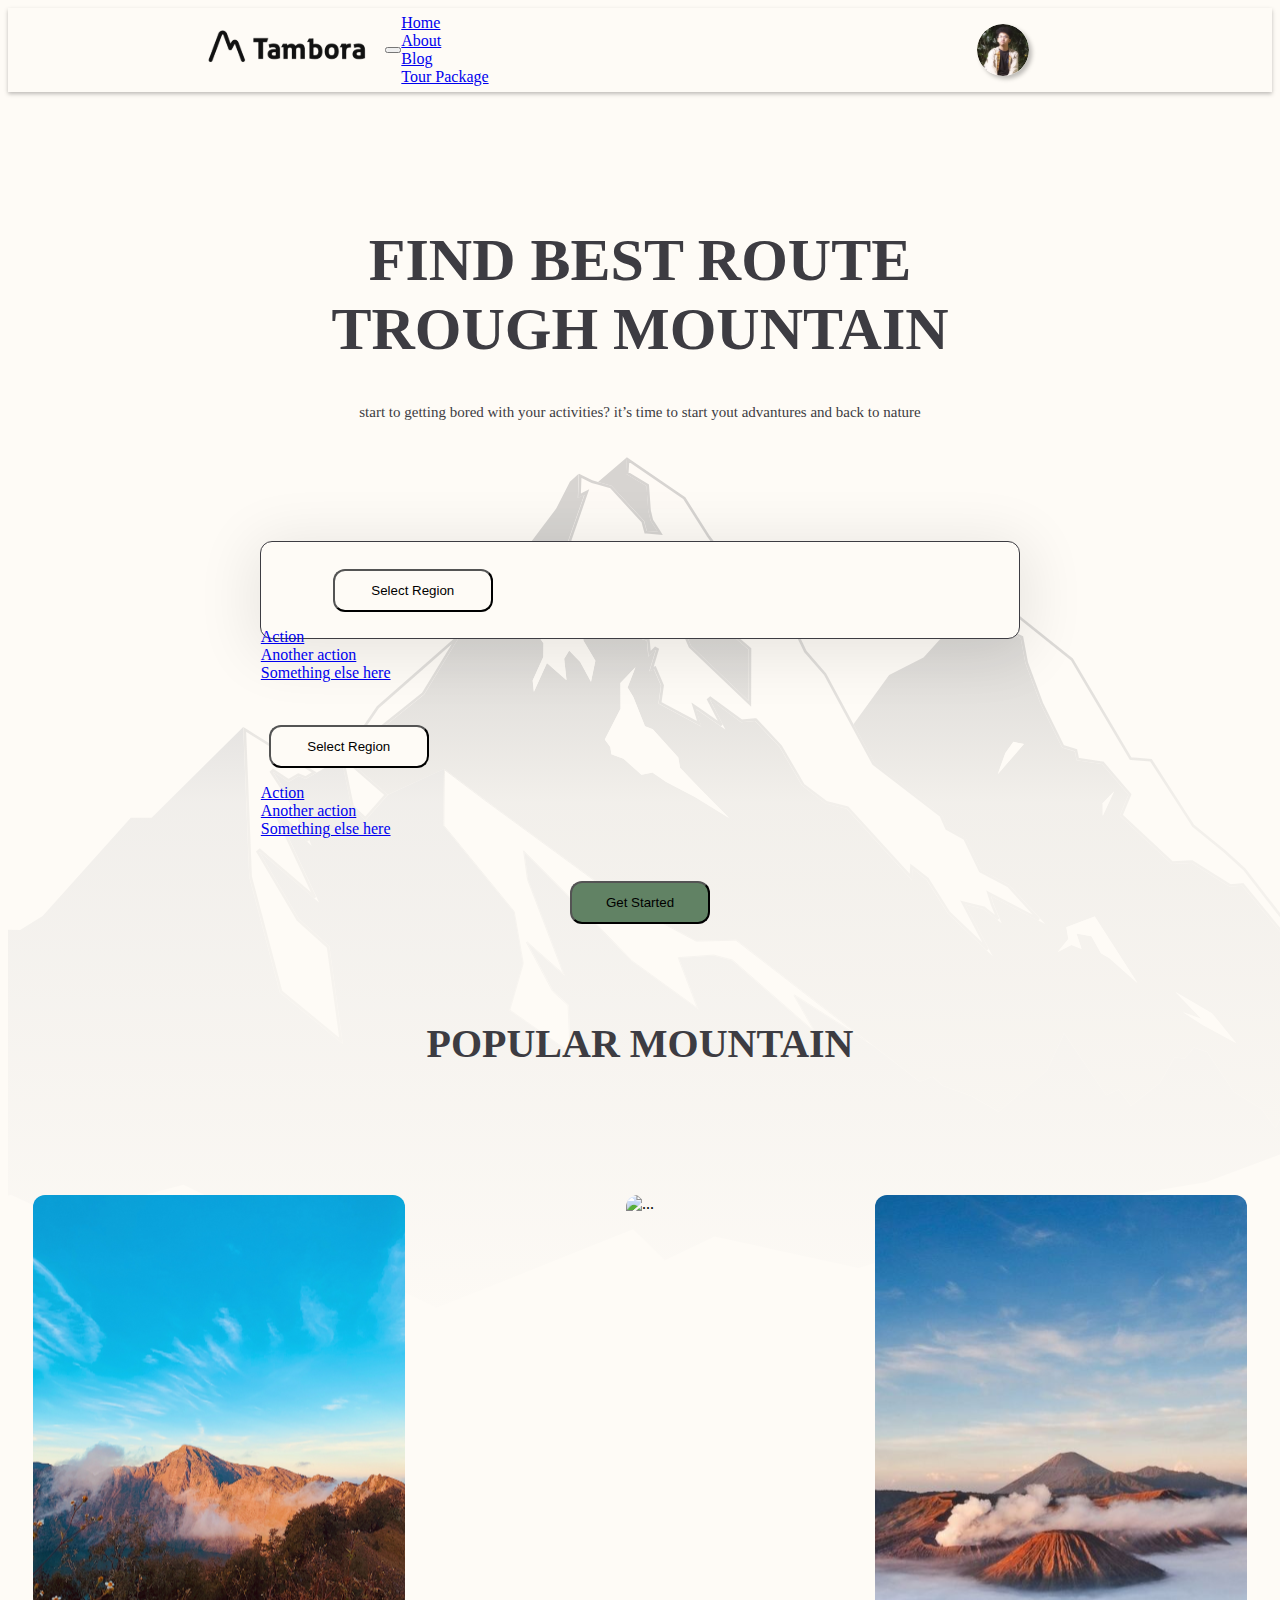
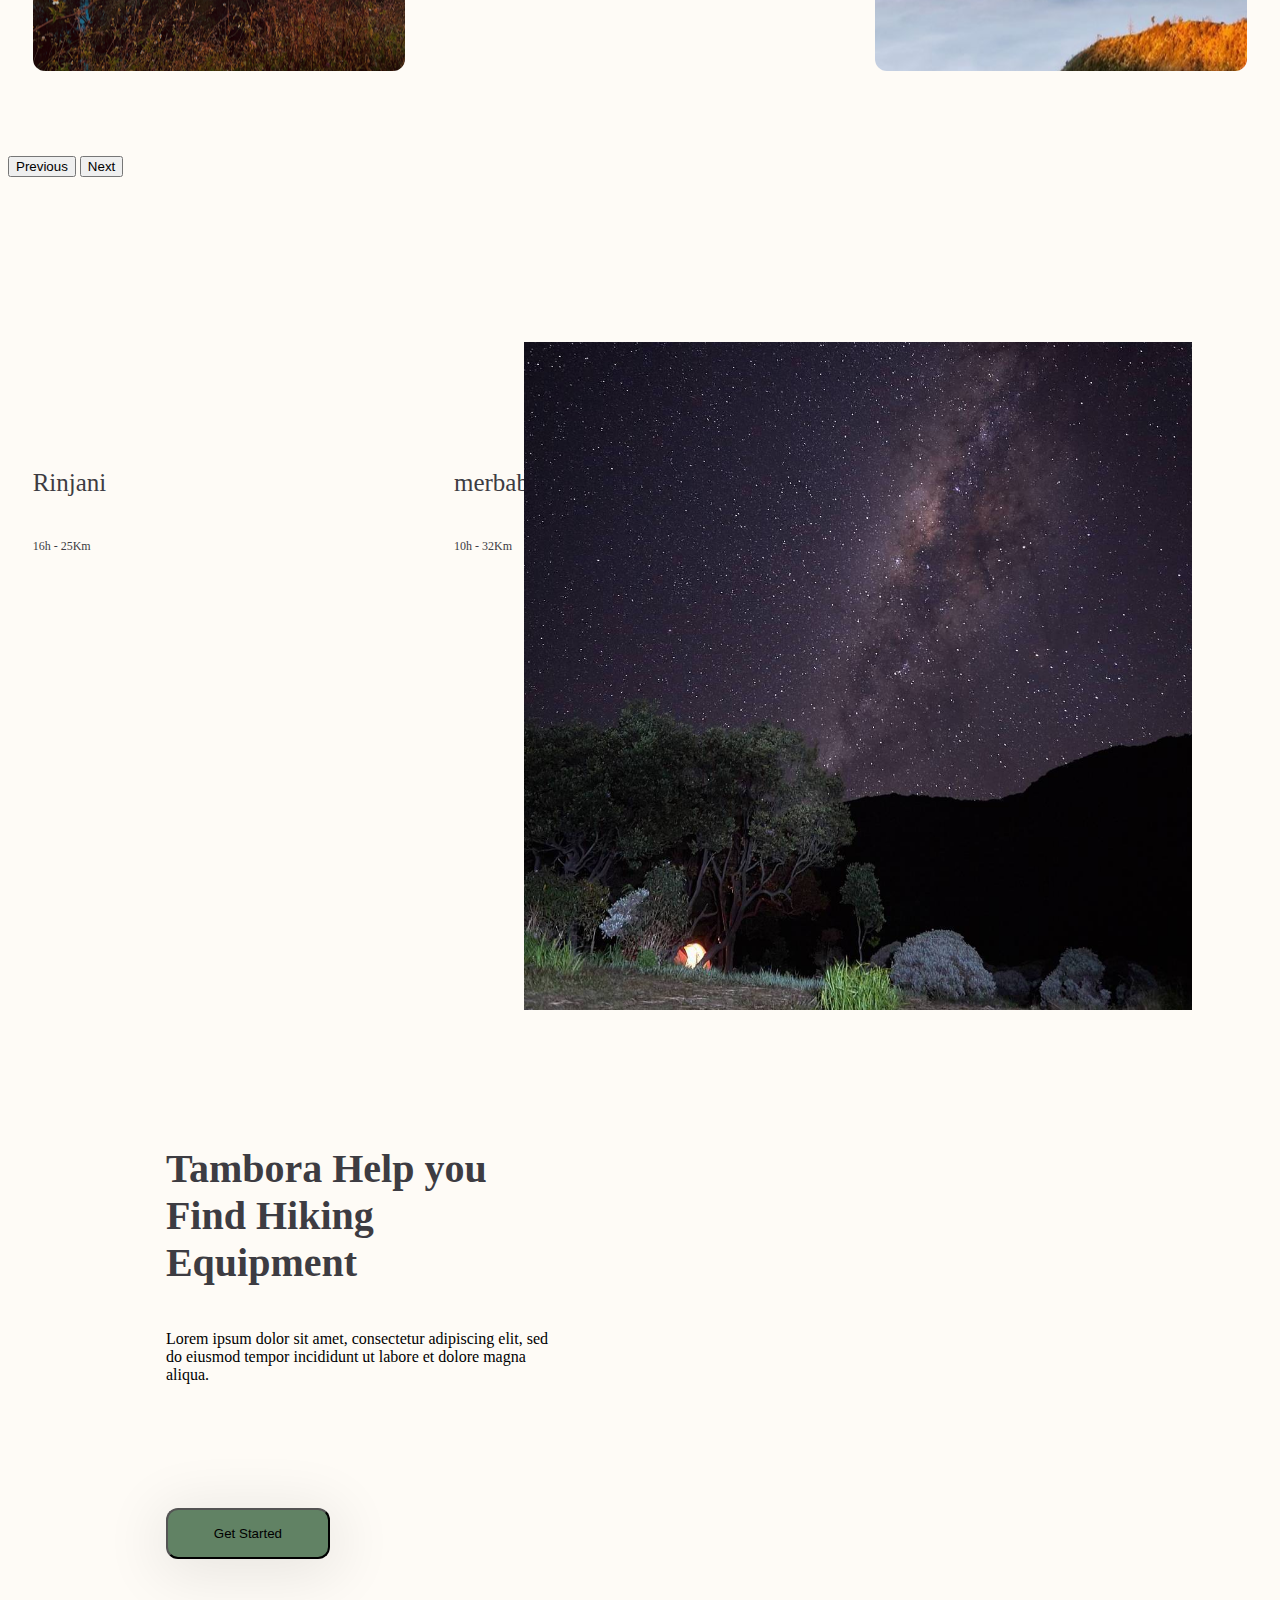
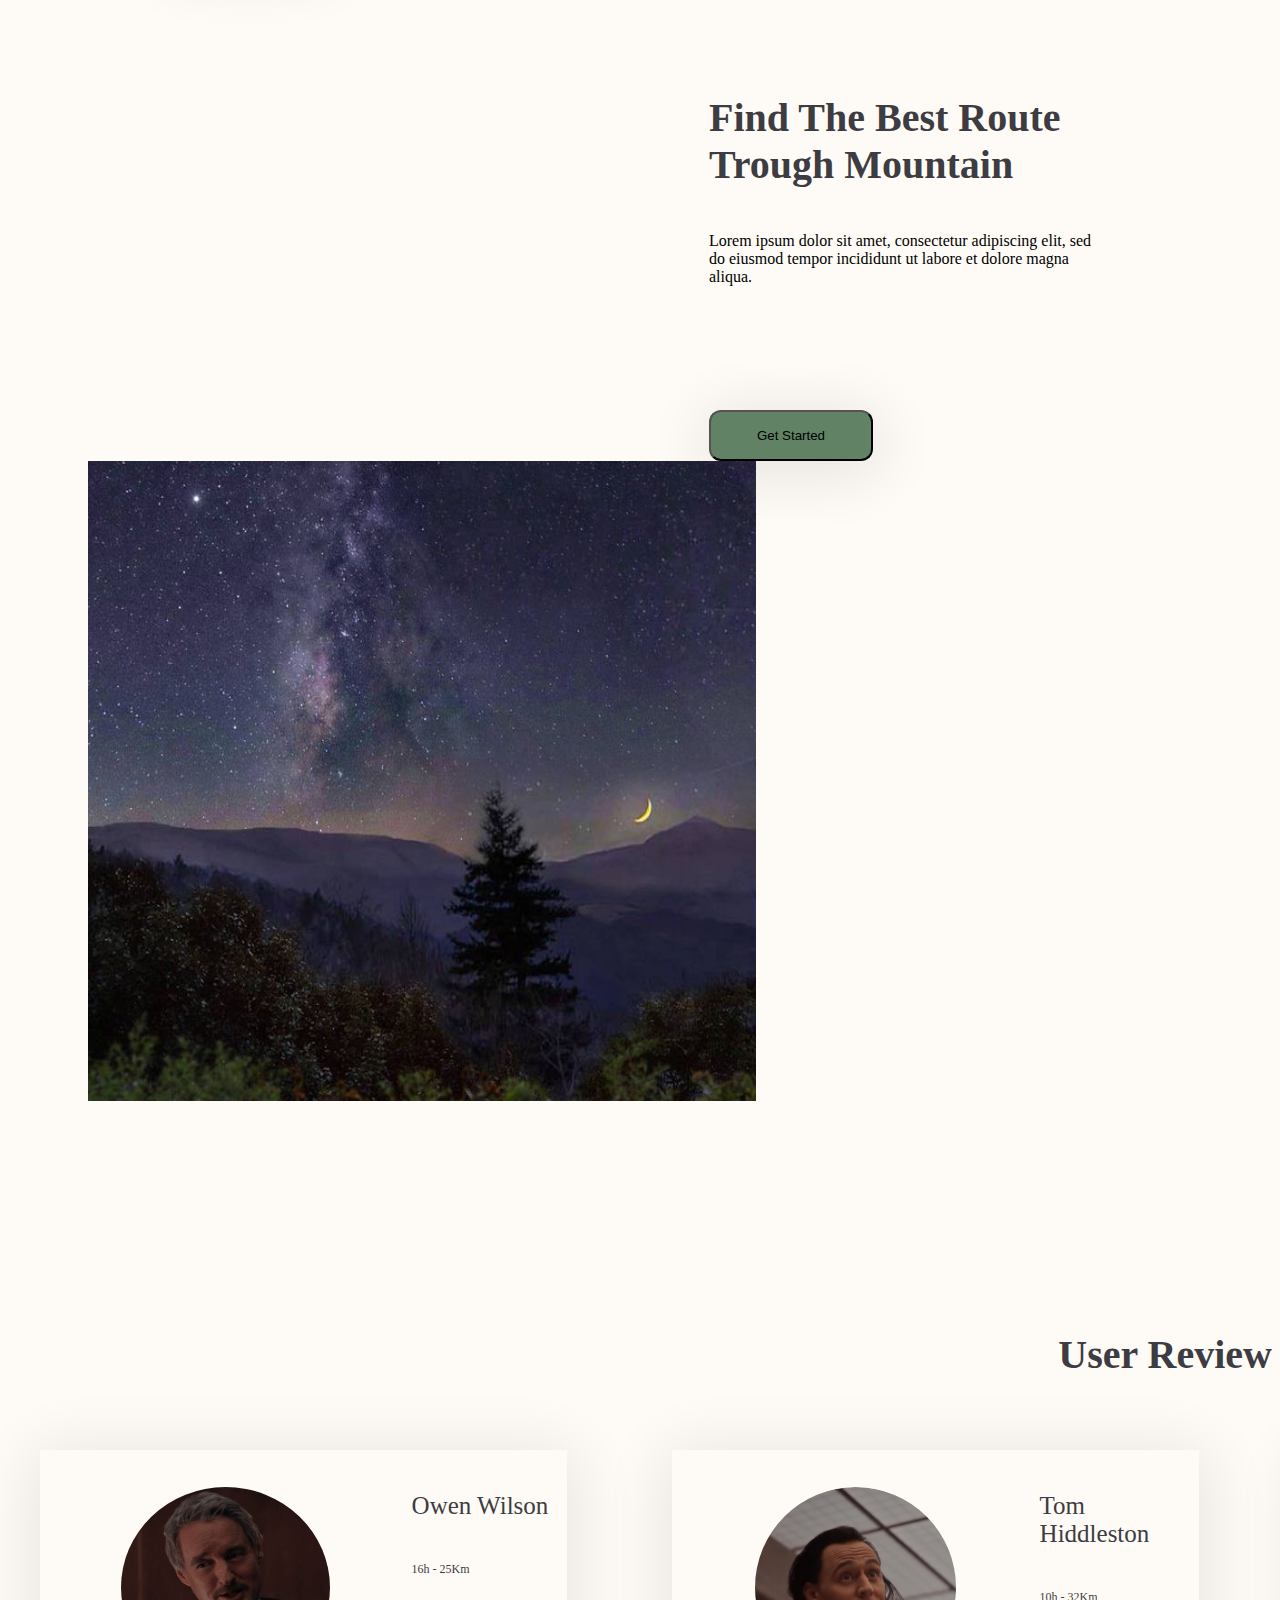
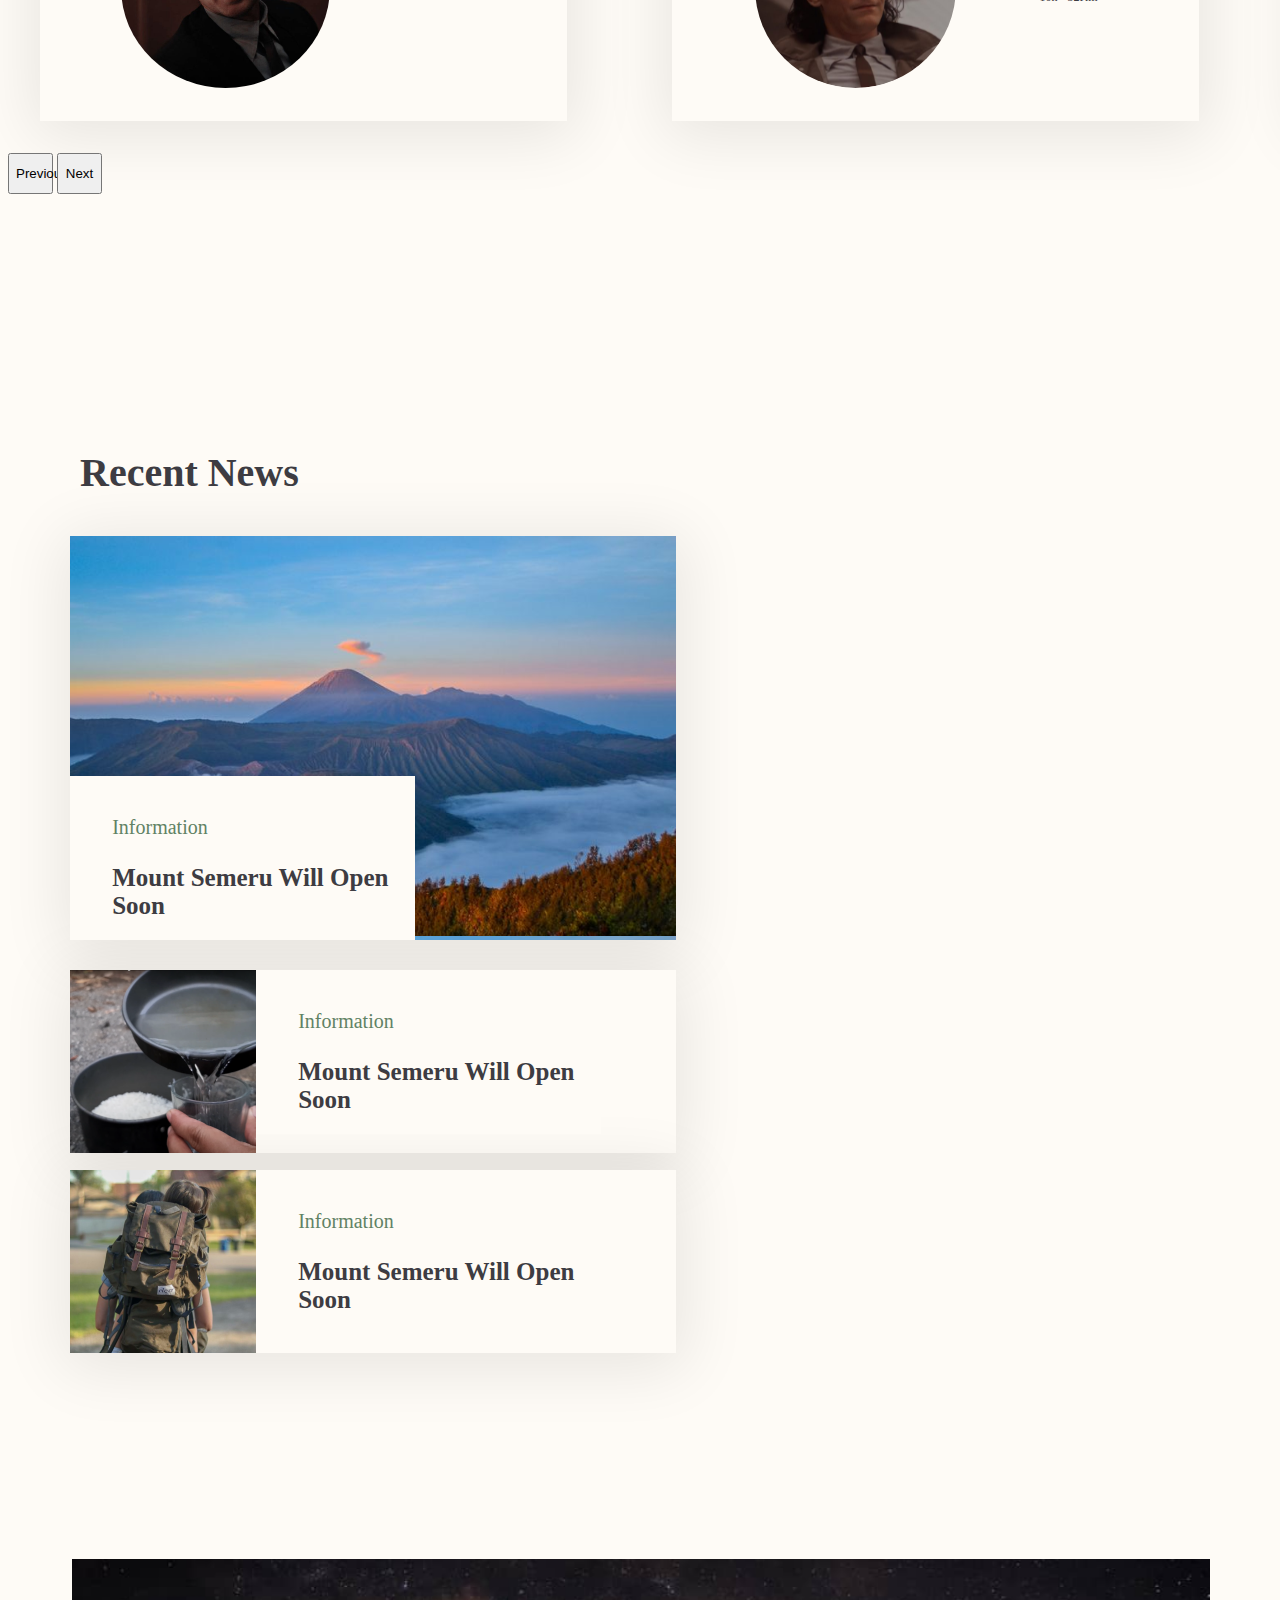
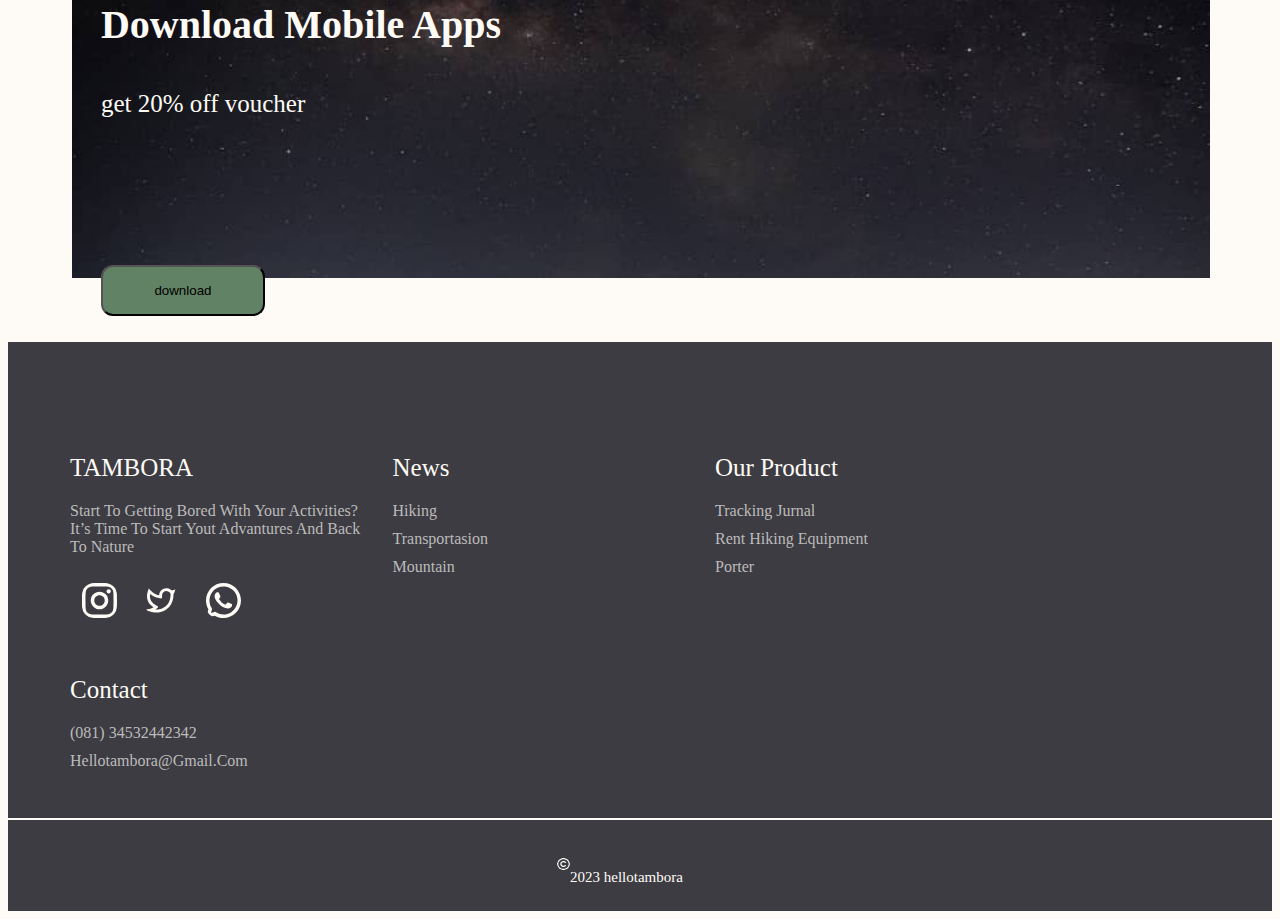
==== commit a82f6b49: "benerin responsive" ====
--- a/index.html
+++ b/index.html
@@ -1,452 +1,452 @@
-<!DOCTYPE html>
-<html lang="en">
-<head>
-    <meta charset="UTF-8">
-    <meta name="viewport" content="width=device-width, initial-scale=1.0">
-    <title>Tambora </title>
-    <link rel="icon" href="/assets/image/Tambora_logo.svg" type="image/gif" sizes="16x16">
-    <link rel="stylesheet" href="style.css">
-    <link href="https://cdn.jsdelivr.net/npm/bootstrap@5.3.2/dist/css/bootstrap.min.css" rel="stylesheet" integrity="sha384-T3c6CoIi6uLrA9TneNEoa7RxnatzjcDSCmG1MXxSR1GAsXEV/Dwwykc2MPK8M2HN" crossorigin="anonymous">
-    
-    <link rel="stylesheet" href="styleguide.css">
-    <script></script>
-
-</head>
-<body>
-
-  <!-- navbar start -->
-  
-  <img class="hero-image" src="/assets/image/hero image.svg" >
-  <div id="gradient"> </div>
-  <nav class="navbar fixed-top navbar-expand-lg  ">
-    <div class="container-fluid" id="navbarContent">
-      <img class="tambora-transparent" src="/assets/image/Tambora_Transparent_black 3.svg" />
-      <button class="navbar-toggler" type="button" data-bs-toggle="collapse" data-bs-target="#navbarNav" aria-controls="navbarNav" aria-expanded="false" aria-label="Toggle navigation">
-        <span class="navbar-toggler-icon"></span>
-      </button>
-      <div class="collapse navbar-collapse" id="navbarNav">
-        <ul class="navbar-nav">
-          <li class="nav-item">
-            <a class="nav-link" href="#">Home</a>
-          </li>
-          <li class="nav-item">
-            <a class="nav-link" href="#">About</a>
-          </li>
-          <li class="nav-item">
-            <a class="nav-link" href="#">Blog</a>
-          </li>
-          <li class="nav-item">
-            <a class="nav-link" id="kanan" href="#">Tour Package</a>
-          </li>
-        </ul>
-      </div>
-      <img class="group" src="/assets/image/Mask group.svg" />
-      
-    </div>
-  </nav>
-
-  <!-- navbar end -->
-
-
- <!-- get started & search box -->
-
-  <div class="container-fluid" id="getStarted" >
-    <div class="getStarted">
-      <h1>FIND BEST ROUTE TROUGH MOUNTAIN</h1>
-      <h2>start to getting bored with your activities? it’s time to start yout advantures and back to nature</h2>
-    
-    </div>
-
-    <div class="searchBox">
-      <div class="row">
-        <div class="col-md-4">
-          <div class="dropdown">
-            <button class="btnRegion btn-light dropdown-toggle border-0" type="button" data-bs-toggle="dropdown" aria-expanded="false">
-              Select Region
-            </button>
-            <ul class="dropdown-menu">
-              <li><a class="dropdown-item" href="#">Action</a></li>
-              <li><a class="dropdown-item" href="#">Another action</a></li>
-              <li><a class="dropdown-item" href="#">Something else here</a></li>
-            </ul>
-          </div>
-        </div>
-        <div class="col-md-4 " >
-          <div class="dropdown">
-            <button class="btnRegion2 btn-light dropdown-toggle border-0" type="button" data-bs-toggle="dropdown" aria-expanded="false">
-              Select Region
-            </button>
-            <ul class="dropdown-menu">
-              <li><a class="dropdown-item" href="#">Action</a></li>
-              <li><a class="dropdown-item" href="#">Another action</a></li>
-              <li><a class="dropdown-item" href="#">Something else here</a></li>
-            </ul>
-          </div>
-        </div>
-    
-        
-        <div class="col-md-4 justify-content-end lastChild">
-          <button type="button" class="btn btn-primary border-0" id="btnStarted">Get Started</button>
-        </div>
-      </div>
-    </div>
-    
-  </div>
-
-  <!-- end of get started & search box -->
-
-  <!-- Popular MOUNTAIN -->
-  
-  <div class="container-fluid" id="popularMountain">
-    <h3>POPULAR MOUNTAIN</h3>
-
-        <!-- carousel -->
-
-
-    <div id="carouselExampleControls" class="carousel" data-bs-ride="carousel">
-      <div class="carousel-inner" id="innerPopular">
-        <div class="carousel-item active popularItem">
-          <div class="card border-0 ">
-            <div class="img-wrapper">
-              <img src="assets/image/Rinjani.svg"  alt="...">
-            </div>
-            <div class="card-body border-0">
-                <h5 class="card-title">Rinjani</h5>
-                <h6 class="card-text">16h - 25Km</h6>
-            </div>
-        </div>
-        </div>
-        <div class="carousel-item popularItem">
-          <div class="card border-0">
-            <div class="img-wrapper">
-              <img src="assets/image/merbabu.svg" alt="...">
-            </div>
-              <div class="card-body">
-                <h5 class="card-title">merbabu</h5>
-                <h6 class="card-text">10h - 32Km</h6>
-            </div>
-        </div>
-        </div>
-        <div class="carousel-item popularItem">
-          <div class="card border-0">
-            <div class="img-wrapper">
-              <img src="assets/image/semeru.svg" alt="...">
-            </div>
-            <div class="card-body">
-                <h5 class="card-title">semeru</h5>
-                <h6 class="card-text">10h - 32 km</h6>
-            </div>
-        </div>
-        </div>
-        <div class="carousel-item popularItem">
-          <div class="card border-0">
-            <div class="img-wrapper">
-              <img src="assets/image/kerinci.svg" alt="...">
-            </div>
-            <div class="card-body">
-                <h5 class="card-title">kerinci</h5>
-                <h6 class="card-text">12h - 28Km</h6>
-            </div>
-        </div>
-        </div>
-      </div>
-      <button class="carousel-control-prev" id="popularPrev" type="button" data-bs-target="#carouselExampleControls" data-bs-slide="prev">
-        <span class="carousel-control-prev-icon" aria-hidden="true"></span>
-        <span class="visually-hidden">Previous</span>
-      </button>
-      <button class="carousel-control-next" id="popularNext" type="button" data-bs-target="#carouselExampleControls" data-bs-slide="next">
-        <span class="carousel-control-next-icon" aria-hidden="true"></span>
-        <span class="visually-hidden">Next</span>
-      </button>
-    </div>
-
-  </div>
-    <!-- end of popular mountain -->
-
-    <!-- help you -->
-
-  <div class="container-fluid" id="helpYou">
-    <div class="row" id="gambarGunung" >
-      <div class="col-6">
-        <img class="gambarGunung" src="/assets/image/22860458_239448449919557_1085502595507683328_n.jpg" alt="">
-      </div>
-      <div class="col-6">
-        <div class="judul" id="judulAtas">
-          <h3 class="judul-helpyou">Tambora Help you <br /> Find Hiking Equipment</h3>
-            <p class="judul-helpyou">Lorem ipsum dolor sit amet, consectetur adipiscing elit, sed do eiusmod tempor incididunt ut labore et dolore magna aliqua.</p>
-            <button type="button" class="btn btn-primary border-0" id="readMore">Get Started</button>
-        </div>
-      </div>
-      <div class="col-6">
-        <div class="judul" id="judulBawah" >
-          <h3 class="judul-helpyou" id="title">Find The Best Route <br /> Trough Mountain</h3>
-            <p class="judul-helpyou">Lorem ipsum dolor sit amet, consectetur adipiscing elit, sed do eiusmod tempor incididunt ut labore et dolore magna aliqua.</p>
-            <button type="button" class="btn btn-primary border-0" id="readMore">Get Started</button>
-
-        </div>
-      </div>
-      <div class="col-6" id="gambarBawah">
-        <img class="gambarGunung" src="/assets/image/coba.svg " alt="">
-      </div>
-
-      
-    </div>
-  </div>
-
-  <!-- end of help you -->
-
-
-  <!-- user review -->
-
-
-  <div class="container-fluid userReviewContainer">
-    <div class="row">
-      <div class="col-6 align-content-lg-start">
-        <h3 class="userReviewText">User Review</h3>
-      </div>
-      <div class="col-6"></div>
-
-    </div>
-    <div id="carouselExampleControlsUser" class="carousel" data-bs-ride="carousel">
-      <div class="carousel-inner" id="userCarousel">
-        <div class="carousel-item userReview active">
-          <div class="card border-0 userCard">
-            <div class="img-wrapper">
-              <img class="gambarUser" src="assets/image/mobius icons.jpeg"  alt="...">
-            </div>
-            <div class="card-body border-0">
-                <h5 class="card-title">Owen Wilson</h5>
-                <h6 class="card-text">16h - 25Km</h6>
-            </div>
-        </div>
-        </div>
-        <div class="carousel-item active userReview ">
-          <div class="card border-0 userCard ">
-            <div class="img-wrapper">
-              <img class="gambarUser" src="assets/image/lokisvg.svg" alt="...">
-            </div>
-              <div class="card-body border-0">
-                <h5 class="card-title">Tom Hiddleston</h5>
-                <h6 class="card-text">10h - 32Km</h6>
-            </div>
-        </div>
-        </div>
-        <div class="carousel-item userReview">
-          <div class="card border-0 userCard ">
-            <div class="img-wrapper">
-              <img class="gambarUser" src="/assets/image/sylviesvg.svg" alt="...">
-            </div>
-            <div class="card-body border-0">
-                <h5 class="card-title">Sophia Di Martino</h5>
-                <h6 class="card-text">10h - 32 km</h6>
-            </div>
-        </div>
-        </div>
-        <div class="carousel-item userReview">
-          <div class="card border-0 userCard ">
-            <div class="img-wrapper">
-              <img class="gambarUser" src="/assets/image/OBsvg.svg" alt="...">
-            </div>
-            <div class="card-body border-0">
-                <h5 class="card-title">Ke Huy Quan</h5>
-                <h6 class="card-text">10h - 32 km</h6>
-            </div>
-        </div>
-        </div>
-      </div>
-      <button class="carousel-control-prev prevButton" id="userPrev" type="button" data-bs-target="#carouselExampleControlsUser" data-bs-slide="prev">
-        <span class="carousel-control-prev-icon prevButton-icon" aria-hidden="true"></span>
-        <span class="visually-hidden">Previous</span>
-      </button>
-      <button class="carousel-control-next nextButton" id="userNext" type="button" data-bs-target="#carouselExampleControlsUser" data-bs-slide="next">
-        <span class="carousel-control-next-icon nextButton-icon" aria-hidden="true"></span>
-        <span class="visually-hidden">Next</span>
-      </button>
-  
-      
-    </div>
-  </div>
-
-
-  <!-- recent news -->
-
-  <div class="container-fluid align recentNews">
-    <div class="row">
-      <h3 class="recentNewsText">Recent News</h3>
-      <div class="col bigCol">
-        <div class="card bigCard" id="bigCard">
-          <div class="newsDeskription1">
-            <p class="informationHead">
-              Information
-            </p>
-            <p class="informationBody">
-              Mount Semeru Will 
-              Open Soon
-            </p>
-          </div>
-        </div>
-      </div>
-      <div class="col">
-        <div class="row">
-          <div class="col">
-            <div class="card smallCard" id="small1">
-       
-              <img class="gambarNews" src="assets/image/smallcard1.png" alt="...">
-              
-              <div class="newsDeskription1">
-                <p class="informationHead">
-                  Information
-                </p>
-                <p class="informationBody">
-                  Mount Semeru Will 
-                  Open Soon
-                </p>
-              </div>
-            </div>
-  
-          </div>
-          <div class="col">
-            <div class="card smallCard" id="small2">
-              <img class="gambarNews" src="assets/image/smallcard2.png" alt="...">
-              <div class="newsDeskription1">
-                <p class="informationHead">
-                  Information
-                </p>
-                <p class="informationBody">
-                  Mount Semeru Will 
-                  Open Soon
-                </p>
-              </div>
-            </div>
-            
-          </div>
-        </div>
-      </div>
-    </div>
-    
-  </div>
- 
-
-  <!-- download now -->
-
-  <div class="container-fluid appsContainer">
-    <div class="col mobileApps">
-      <h3 class="mobileTitle">Download Mobile Apps</h3>
-      <h5 class="mobileText">get 20% off voucher</h5>
-      <button type="button" class="btn btn-primary border-0" id="mobileButton">download</button>
-
-    </div>
-  </div>
-
-
-  <!-- footer -->
-
-  <footer class="footer">
-    <div class="container containerFooter">
-      <div class="row rowFooter">
-        <div class="footer-col">
-          <h5 class="footerTitle">TAMBORA</h5>
-          <ul>
-            <li><a href="#">start to getting bored with your activities? it’s time to start yout advantures and back to nature</a></li>
-            
-          </ul>
-          <div class="social-links">
-            <img src="/assets/image/instagram.svg" class="gambarSocial">
-            <img src="/assets/image/tweeter.svg" class="gambarSocial">
-            <img src="/assets/image/whatsapps.svg" class="gambarSocial">
-
-          </div>
-        </div>
-        <div class="footer-col">
-          <h5 class="footerTitle">News</h5>
-          <ul>
-            <li><a href="#">Hiking</a></li>
-            <li><a href="#">Transportasion</a></li>
-            <li><a href="#">Mountain</a></li>
-          </ul>
-        </div>
-        <div class="footer-col">
-          <h5 class="footerTitle">Our Product</h5>
-          <ul>
-            <li><a href="#">Tracking Jurnal</a></li>
-            <li><a href="#">Rent Hiking Equipment</a></li>
-            <li><a href="#">porter</a></li>
-          </ul>
-        </div>
-        <div class="footer-col">
-          <h5 class="footerTitle">Contact</h5>
-          <ul>
-            <li><a href="#">(081) 34532442342</a></li>
-            <li><a href="#">hellotambora@gmail.com</a></li>
-          </ul>
-          
-        </div>
-      </div>
-      
-    </div>
-    <div class="credit">
-      <div class="textWrapper">
-        <img class="gambarCredit" src="/assets/image/credit1svg.svg" alt="">
-        <h2 class="tamboraCredit">2023 hellotambora</h2>
-      </div>
-      
-    </div>
- </footer>
-  
-
-
-
-
-  
-
-
-
-
-
-
-
-
-
-
-
-
-
-
-
-
-
-
-  
-  <!-- <section class="containerCarousel">
-      <div class="cardCarousel">
-        <div class="card-imageCarousel car-1 "></div>
-        <h3>Title</h3>
-        <p>Text</p>
-      </div>
-      <div class="cardCarousel">
-        <div class="card-imageCarousel"></div>
-        <h3>Title</h3>
-        <p>Text</p>
-      </div>
-      <div class="cardCarousel">
-        <div class="card-imageCarousel"></div>
-        <h3>Title</h3>
-        <p>Text</p>
-      </div> -->
-
-
-  <!-- </section> -->
-
-
-
-
-    <script src="https://code.jquery.com/jquery-3.7.1.min.js" integrity="sha256-/JqT3SQfawRcv/BIHPThkBvs0OEvtFFmqPF/lYI/Cxo=" crossorigin="anonymous"></script>
-      <script src="index.js"></script>
-    <script src="https://cdn.jsdelivr.net/npm/bootstrap@5.3.2/dist/js/bootstrap.bundle.min.js" integrity="sha384-C6RzsynM9kWDrMNeT87bh95OGNyZPhcTNXj1NW7RuBCsyN/o0jlpcV8Qyq46cDfL" crossorigin="anonymous"></script>
-
-    
-  
-
-    
-</body>
+<!DOCTYPE html>
+<html lang="en">
+<head>
+    <meta charset="UTF-8">
+    <meta name="viewport" content="width=device-width, initial-scale=1.0">
+    <title>Tambora </title>
+    <link rel="icon" href="/assets/image/Tambora_logo.svg" type="image/gif" sizes="16x16">
+    <link rel="stylesheet" href="style.css">
+    <link href="https://cdn.jsdelivr.net/npm/bootstrap@5.3.2/dist/css/bootstrap.min.css" rel="stylesheet" integrity="sha384-T3c6CoIi6uLrA9TneNEoa7RxnatzjcDSCmG1MXxSR1GAsXEV/Dwwykc2MPK8M2HN" crossorigin="anonymous">
+    
+    <link rel="stylesheet" href="styleguide.css">
+    <script></script>
+
+</head>
+<body>
+
+  <!-- navbar start -->
+  
+  <img class="hero-image" src="/assets/image/hero image.svg" >
+  <div id="gradient"> </div>
+  <nav class="navbar fixed-top navbar-expand-lg  ">
+    <div class="container-fluid" id="navbarContent">
+      <img class="tambora-transparent" src="/assets/image/Tambora_Transparent_black 3.svg" />
+      <button class="navbar-toggler" type="button" data-bs-toggle="collapse" data-bs-target="#navbarNav" aria-controls="navbarNav" aria-expanded="false" aria-label="Toggle navigation">
+        <span class="navbar-toggler-icon"></span>
+      </button>
+      <div class="collapse navbar-collapse" id="navbarNav">
+        <ul class="navbar-nav">
+          <li class="nav-item">
+            <a class="nav-link" href="#">Home</a>
+          </li>
+          <li class="nav-item">
+            <a class="nav-link" href="#">About</a>
+          </li>
+          <li class="nav-item">
+            <a class="nav-link" href="#">Blog</a>
+          </li>
+          <li class="nav-item">
+            <a class="nav-link" id="kanan" href="#">Tour Package</a>
+          </li>
+        </ul>
+      </div>
+      <img class="group" src="/assets/image/Mask group.svg" />
+      
+    </div>
+  </nav>
+
+  <!-- navbar end -->
+
+
+ <!-- get started & search box -->
+
+  <div class="container-fluid" id="getStarted" >
+    <div class="getStarted">
+      <h1>FIND BEST ROUTE TROUGH MOUNTAIN</h1>
+      <h2>start to getting bored with your activities? it’s time to start yout advantures and back to nature</h2>
+    
+    </div>
+
+    <div class="searchBox">
+      <div class="row">
+        <div class="col-md-4">
+          <div class="dropdown">
+            <button class="btnRegion btn-light dropdown-toggle border-0" type="button" data-bs-toggle="dropdown" aria-expanded="false">
+              Select Region
+            </button>
+            <ul class="dropdown-menu">
+              <li><a class="dropdown-item" href="#">Action</a></li>
+              <li><a class="dropdown-item" href="#">Another action</a></li>
+              <li><a class="dropdown-item" href="#">Something else here</a></li>
+            </ul>
+          </div>
+        </div>
+        <div class="col-md-4 " >
+          <div class="dropdown">
+            <button class="btnRegion2 btn-light dropdown-toggle border-0" type="button" data-bs-toggle="dropdown" aria-expanded="false">
+              Select Region
+            </button>
+            <ul class="dropdown-menu">
+              <li><a class="dropdown-item" href="#">Action</a></li>
+              <li><a class="dropdown-item" href="#">Another action</a></li>
+              <li><a class="dropdown-item" href="#">Something else here</a></li>
+            </ul>
+          </div>
+        </div>
+    
+        
+        <div class="col-md-4 lastChild">
+          <button type="button" class="btn btn-primary border-0" id="btnStarted">Get Started</button>
+        </div>
+      </div>
+    </div>
+    
+  </div>
+
+  <!-- end of get started & search box -->
+
+  <!-- Popular MOUNTAIN -->
+  
+  <div class="container-fluid" id="popularMountain">
+    <h3>POPULAR MOUNTAIN</h3>
+
+        <!-- carousel -->
+
+
+    <div id="carouselExampleControls" class="carousel" data-bs-ride="carousel">
+      <div class="carousel-inner" id="innerPopular">
+        <div class="carousel-item active popularItem">
+          <div class="card border-0 ">
+            <div class="img-wrapper">
+              <img src="assets/image/Rinjani.svg"  alt="...">
+            </div>
+            <div class="card-body border-0">
+                <h5 class="card-title">Rinjani</h5>
+                <h6 class="card-text">16h - 25Km</h6>
+            </div>
+        </div>
+        </div>
+        <div class="carousel-item popularItem">
+          <div class="card border-0">
+            <div class="img-wrapper">
+              <img src="assets/image/merbabu.svg" alt="...">
+            </div>
+              <div class="card-body">
+                <h5 class="card-title">merbabu</h5>
+                <h6 class="card-text">10h - 32Km</h6>
+            </div>
+        </div>
+        </div>
+        <div class="carousel-item popularItem">
+          <div class="card border-0">
+            <div class="img-wrapper">
+              <img src="assets/image/semeru.svg" alt="...">
+            </div>
+            <div class="card-body">
+                <h5 class="card-title">semeru</h5>
+                <h6 class="card-text">10h - 32 km</h6>
+            </div>
+        </div>
+        </div>
+        <div class="carousel-item popularItem">
+          <div class="card border-0">
+            <div class="img-wrapper">
+              <img src="assets/image/kerinci.svg" alt="...">
+            </div>
+            <div class="card-body">
+                <h5 class="card-title">kerinci</h5>
+                <h6 class="card-text">12h - 28Km</h6>
+            </div>
+        </div>
+        </div>
+      </div>
+      <button class="carousel-control-prev" id="popularPrev" type="button" data-bs-target="#carouselExampleControls" data-bs-slide="prev">
+        <span class="carousel-control-prev-icon" aria-hidden="true"></span>
+        <span class="visually-hidden">Previous</span>
+      </button>
+      <button class="carousel-control-next" id="popularNext" type="button" data-bs-target="#carouselExampleControls" data-bs-slide="next">
+        <span class="carousel-control-next-icon" aria-hidden="true"></span>
+        <span class="visually-hidden">Next</span>
+      </button>
+    </div>
+
+  </div>
+    <!-- end of popular mountain -->
+
+    <!-- help you -->
+
+  <div class="container-fluid" id="helpYou">
+    <div class="row" id="gambarGunung" >
+      <div class="col-6">
+        <img class="gambarGunung"  src="/assets/image/22860458_239448449919557_1085502595507683328_n.jpg" alt="">
+      </div>
+      <div class="col-6" id="gambarBawah">
+        <div class="judul" id="judulAtas">
+          <h3 class="judul-helpyou">Tambora Help you <br /> Find Hiking Equipment</h3>
+            <p class="judul-helpyou">Lorem ipsum dolor sit amet, consectetur adipiscing elit, sed do eiusmod tempor incididunt ut labore et dolore magna aliqua.</p>
+            <button type="button" class="btn btn-primary border-0" id="readMore">Get Started</button>
+        </div>
+      </div>
+      <div class="col-6" >
+        <div class="judul" id="judulBawah" >
+          <h3 class="judul-helpyou" id="title">Find The Best Route <br /> Trough Mountain</h3>
+            <p class="judul-helpyou">Lorem ipsum dolor sit amet, consectetur adipiscing elit, sed do eiusmod tempor incididunt ut labore et dolore magna aliqua.</p>
+            <button type="button" class="btn btn-primary border-0" id="readMore">Get Started</button>
+
+        </div>
+      </div>
+      <div class="col-6" id="gambarBawah">
+        <img class="gambarGunung" src="/assets/image/coba coba coba.svg " alt="">
+      </div>
+
+      
+    </div>
+  </div>
+
+  <!-- end of help you -->
+
+
+  <!-- user review -->
+
+
+  <div class="container-fluid userReviewContainer">
+    <div class="row">
+      <div class="col-6 align-content-lg-start">
+        <h3 class="userReviewText">User Review</h3>
+      </div>
+      <div class="col-6"></div>
+
+    </div>
+    <div id="carouselExampleControlsUser" class="carousel" data-bs-ride="carousel">
+      <div class="carousel-inner" id="userCarousel">
+        <div class="carousel-item userReview active">
+          <div class="card border-0 userCard">
+            <div class="img-wrapper">
+              <img class="gambarUser" src="assets/image/mobius icons.jpeg"  alt="...">
+            </div>
+            <div class="card-body border-0">
+                <h5 class="card-title">Owen Wilson</h5>
+                <h6 class="card-text">16h - 25Km</h6>
+            </div>
+        </div>
+        </div>
+        <div class="carousel-item active userReview ">
+          <div class="card border-0 userCard ">
+            <div class="img-wrapper">
+              <img class="gambarUser" src="assets/image/lokisvg.svg" alt="...">
+            </div>
+              <div class="card-body border-0">
+                <h5 class="card-title">Tom Hiddleston</h5>
+                <h6 class="card-text">10h - 32Km</h6>
+            </div>
+        </div>
+        </div>
+        <div class="carousel-item userReview">
+          <div class="card border-0 userCard ">
+            <div class="img-wrapper">
+              <img class="gambarUser" src="/assets/image/sylviesvg.svg" alt="...">
+            </div>
+            <div class="card-body border-0">
+                <h5 class="card-title">Sophia Di Martino</h5>
+                <h6 class="card-text">10h - 32 km</h6>
+            </div>
+        </div>
+        </div>
+        <div class="carousel-item userReview">
+          <div class="card border-0 userCard ">
+            <div class="img-wrapper">
+              <img class="gambarUser" src="/assets/image/OBsvg.svg" alt="...">
+            </div>
+            <div class="card-body border-0">
+                <h5 class="card-title">Ke Huy Quan</h5>
+                <h6 class="card-text">10h - 32 km</h6>
+            </div>
+        </div>
+        </div>
+      </div>
+      <button class="carousel-control-prev prevButton" id="userPrev" type="button" data-bs-target="#carouselExampleControlsUser" data-bs-slide="prev">
+        <span class="carousel-control-prev-icon prevButton-icon" aria-hidden="true"></span>
+        <span class="visually-hidden">Previous</span>
+      </button>
+      <button class="carousel-control-next nextButton" id="userNext" type="button" data-bs-target="#carouselExampleControlsUser" data-bs-slide="next">
+        <span class="carousel-control-next-icon nextButton-icon" aria-hidden="true"></span>
+        <span class="visually-hidden">Next</span>
+      </button>
+  
+      
+    </div>
+  </div>
+
+
+  <!-- recent news -->
+
+  <div class="container-fluid align recentNews">
+    <div class="row" id="recentNewsRow">
+      <h3 class="recentNewsText">Recent News</h3>
+      <div class="col bigCol">
+        <div class="card bigCard" id="bigCard">
+          <div class="newsDeskription1">
+            <p class="informationHead">
+              Information
+            </p>
+            <p class="informationBody">
+              Mount Semeru Will 
+              Open Soon
+            </p>
+          </div>
+        </div>
+      </div>
+      <div class="col">
+        <div class="row">
+          <div class="col">
+            <div class="card smallCard" id="small1">
+       
+              <img class="gambarNews" src="assets/image/smallcard1.png" alt="...">
+              
+              <div class="newsDeskription1">
+                <p class="informationHead">
+                  Information
+                </p>
+                <p class="informationBody">
+                  Mount Semeru Will 
+                  Open Soon
+                </p>
+              </div>
+            </div>
+  
+          </div>
+          <div class="col">
+            <div class="card smallCard" id="small2">
+              <img class="gambarNews" src="assets/image/smallcard2.png" alt="...">
+              <div class="newsDeskription1">
+                <p class="informationHead">
+                  Information
+                </p>
+                <p class="informationBody">
+                  Mount Semeru Will 
+                  Open Soon
+                </p>
+              </div>
+            </div>
+            
+          </div>
+        </div>
+      </div>
+    </div>
+    
+  </div>
+ 
+
+  <!-- download now -->
+
+  <div class="container-fluid appsContainer">
+    <div class="col mobileApps">
+      <h3 class="mobileTitle">Download Mobile Apps</h3>
+      <h5 class="mobileText">get 20% off voucher</h5>
+      <button type="button" class="btn btn-primary border-0" id="mobileButton">download</button>
+
+    </div>
+  </div>
+
+
+  <!-- footer -->
+
+  <footer class="footer">
+    <div class="container containerFooter">
+      <div class="row rowFooter">
+        <div class="footer-col">
+          <h5 class="footerTitle">TAMBORA</h5>
+          <ul>
+            <li><a href="#">start to getting bored with your activities? it’s time to start yout advantures and back to nature</a></li>
+            
+          </ul>
+          <div class="social-links">
+            <img src="/assets/image/instagram.svg" class="gambarSocial">
+            <img src="/assets/image/tweeter.svg" class="gambarSocial">
+            <img src="/assets/image/whatsapps.svg" class="gambarSocial">
+
+          </div>
+        </div>
+        <div class="footer-col">
+          <h5 class="footerTitle">News</h5>
+          <ul>
+            <li><a href="#">Hiking</a></li>
+            <li><a href="#">Transportasion</a></li>
+            <li><a href="#">Mountain</a></li>
+          </ul>
+        </div>
+        <div class="footer-col">
+          <h5 class="footerTitle">Our Product</h5>
+          <ul>
+            <li><a href="#">Tracking Jurnal</a></li>
+            <li><a href="#">Rent Hiking Equipment</a></li>
+            <li><a href="#">porter</a></li>
+          </ul>
+        </div>
+        <div class="footer-col">
+          <h5 class="footerTitle">Contact</h5>
+          <ul>
+            <li><a href="#">(081) 34532442342</a></li>
+            <li><a href="#">hellotambora@gmail.com</a></li>
+          </ul>
+          
+        </div>
+      </div>
+      
+    </div>
+    <div class="credit">
+      <div class="textWrapper">
+        <img class="gambarCredit" src="/assets/image/credit1svg.svg" alt="">
+        <h2 class="tamboraCredit">2023 hellotambora</h2>
+      </div>
+      
+    </div>
+ </footer>
+  
+
+
+
+
+  
+
+
+
+
+
+
+
+
+
+
+
+
+
+
+
+
+
+
+  
+  <!-- <section class="containerCarousel">
+      <div class="cardCarousel">
+        <div class="card-imageCarousel car-1 "></div>
+        <h3>Title</h3>
+        <p>Text</p>
+      </div>
+      <div class="cardCarousel">
+        <div class="card-imageCarousel"></div>
+        <h3>Title</h3>
+        <p>Text</p>
+      </div>
+      <div class="cardCarousel">
+        <div class="card-imageCarousel"></div>
+        <h3>Title</h3>
+        <p>Text</p>
+      </div> -->
+
+
+  <!-- </section> -->
+
+
+
+
+    <script src="https://code.jquery.com/jquery-3.7.1.min.js" integrity="sha256-/JqT3SQfawRcv/BIHPThkBvs0OEvtFFmqPF/lYI/Cxo=" crossorigin="anonymous"></script>
+      <script src="index.js"></script>
+    <script src="https://cdn.jsdelivr.net/npm/bootstrap@5.3.2/dist/js/bootstrap.bundle.min.js" integrity="sha384-C6RzsynM9kWDrMNeT87bh95OGNyZPhcTNXj1NW7RuBCsyN/o0jlpcV8Qyq46cDfL" crossorigin="anonymous"></script>
+
+    
+  
+
+    
+</body>
 </html>--- a/style.css
+++ b/style.css
@@ -1,978 +1,973 @@
-@import url('https://fonts.googleapis.com/css2?family=Poppins:wght@300;400;500;600;700&display=swap');
-
-
-body{
-  background: var(--Primary, #FEFBF6) !important;}
-
-/* absolute position */
-
-.hero-image{
-  position: absolute;
-  width: 100%;
-  height: 59.81294rem;
-  top: 25.25rem;
-  z-index: -2;
-
-}
-
-#gradient{
-  position: absolute;
-  width: 100%;
-  height: 47.9375rem;
-  top: 37.12rem;
-  background: linear-gradient(180deg, rgba(254, 251, 246, 0.00) 0%, rgba(254, 251, 246, 0.70) 27.19%, #FEFBF6 100%);  z-index: -1;
-}
-
-/* navbar */
-
-.navbar {
-  display: flex;
-  justify-content: center;
-  width: 100%;
-  height: 5.25rem;
-  position: sticky !important;
-  padding: 0 !important;
-  background-color: var(--primary) !important;
-  box-shadow: 0px 2px 4px #00000040;
-  
-
-}
-
-#navbarContent{
-  display: flex;
-  align-items: center;
-  justify-content: space-around;
-
-}
-
-
-.tambora-transparent {
-  width: 12.3125rem;
-  height: 3.5rem;
-  flex-shrink: 0;
-  margin: 0.78,72.2,0.88,4.5rem;
-  margin-top: 0.78rem;
-  margin-bottom: 0.88rem;
-  margin-left: 3%;
-  box-sizing: border-box;
-  /* margin-top: 0.78rem;
-  margin-left: 4.5rem; */
-}
-
-
-  
-
-.a {
-  font-family: "SF Pro Text-Regular", Helvetica;
-  color: black;
-}
-
-.nav-link {
-  margin-right: 5.5rem;
-}
-
-
-#navbarNav{
-  width:30.8125rem ;
-  justify-content: center;
-  padding-right: 7rem;
-}
-
-#kanan{
-  width: 6.975rem;
-  margin-right: 0 !important;
-}
-
-
-.group {
-  width: 3.25rem;
-  height: 3.25rem;
-  margin-right: 5.69rem;
-  /* margin-left: 14.5rem; */
-  border-radius:50%;
-  box-shadow: 3px 3px 4px #00000040;
-}
-
-/* get Started(tulisan besar di awal) */
-
-h1{
-  color: var(--Secondary, #3D3C42);
-  text-align: center;
-  font-family: Metropolis;
-  font-size: 3.75rem !important;
-  font-style: normal;
-  font-weight: 800;
-  line-height: normal;
-}
-
-h2{
-  color: var(--Secondary, #3D3C42);
-  text-align: center;
-  font-family: SF Pro Text;
-  font-size: 0.9375rem !important;
-  font-style: normal;
-  font-weight: 400;
-  line-height: normal;
-}
-
-
-@media screen and (max-width:1023px){
-  h1{
-    color: var(--Secondary, #3D3C42);
-    text-align: center;
-    font-family: Metropolis;
-    font-size: 1.75rem !important;
-    font-style: normal;
-    font-weight: 800;
-    line-height: normal;
-  }
-  
-  h2{
-    color: var(--Secondary, #3D3C42);
-    text-align: center;
-    font-family: SF Pro Text;
-    font-size: 0.6375rem !important;
-    font-style: normal;
-    font-weight: 400;
-    line-height: normal;
-  }
-
-  .getStarted{
-    width: 80% !important;
-    height: 20% !important;
-  
-    margin-top: 5.88rem;
-    /* margin-left: 25.54rem;
-    margin-right: 25.54rem; */
-    padding: 0 !important;
-    justify-content: center;
-
-    
-    
-  }
-  .group {
-    width: 0 !important;
-    height: 0 !important;
-    margin-right: 0rem ;
-    /* margin-left: 14.5rem; */
-    border-radius:50%;
-    box-shadow: 3px 3px 4px #00000040;
-  }
-}
-
-.getStarted{
-  width: 50%;
-  height: 10%;
-
-  margin-top: 5.88rem;
-  /* margin-left: 25.54rem;
-  margin-right: 25.54rem; */
-  padding: 0 !important;
-  justify-content: center;
-}
-
-#getStarted{
-  margin:0;
-  padding: 0;
-  display: flex;
-  flex-direction: column;
-  align-items: center;
-  width: 100%;
-
-}
-
-
-
-/* searh box */
-
-.searchBox {
-  /* display: flex;
-  flex-direction: column; */
-  width: 60%;
-  height: 6rem;
-  flex-shrink: 0;
-  border-radius: 0.75rem;
-  border: 1px solid var(--Secondary, #3D3C42);
-  background:  var(--Primary, #FEFBF6) !important;
-  margin-top: 6.69rem;
-  
-  
-
-/* Shadoww */
-  box-shadow: 1px 8px 60px 8px rgba(0, 0, 0, 0.09);
-}
-
-@media screen and (min-width:1023px){
-  .btnRegion{
-
-    width: 10rem;
-    height: 2.6875rem;
-    flex-shrink: 0;
-    border-radius: 0.75rem;
-    background: var(--Primary, #FEFBF6) !important;
-    margin-left: 4.5rem;
-    margin-top: 1.69rem;
-    border-color: none !important;
-  }
-  
-  .btnRegion2{
-    width: 10rem;
-    height: 2.6875rem;
-    flex-shrink: 0;
-    border-radius: 0.75rem;
-    background: var(--Primary, #FEFBF6) !important;
-    margin-left: 0.5rem;
-    margin-top: 1.69rem;
-    border-color: none !important;
-  }
-
-  .lastChild{
-    display: flex;
-    justify-content: end;
-    align-items: end;
-  }
-  
-
-}
-
-.btnRegion{
-
-  display: none ;
-}
-
-.btnRegion2{
-  display: none;
-}
-
-
-
-
-.dropdown{
-  width: fit-content;
-}
-
-#btnStarted{
-  width: 8.75rem;
-  height: 2.6875rem;
-  flex-shrink: 0;
-  border-radius: 0.75rem;
-  background: var(--CTA, #618264);
-  margin-top: 1.69rem;
-  align-items: end;
-  
-
-}
-
-.lastChild{
-  display: flex;
-  justify-content: center !important;
-}
-
-
-/* popular mountain */
-#popularMountain{
-  margin-top: 21.31em ;
-  display: flex;
-  flex-direction: column;
-  align-content: center;
-}
-
-h3{
-  color: var(--Secondary, #3D3C42);
-  text-align: center;
-  font-family: Metropolis;
-  font-size: 2.5rem;
-  font-style: normal;
-  font-weight: 800;
-  line-height: normal;
-}
-
-
-/* carousel */
-
-h5{
-  color: var(--Secondary, #3D3C42) !important;
-  font-family: SF Pro Text;
-  font-size: 1.5625rem !important;
-  font-style: normal;
-  font-weight: 400 !important;
-  line-height: normal !important;
-}
-
-h6{
-  color: var(--Secondary, #3D3C42) !important;
-  font-family: SF Pro Text;
-  font-size: 0.75rem !important;
-  font-style: normal;
-  font-weight: 400 !important;
-  line-height: normal !important;
-}
-
-.img-wrapper{
-  max-width: 100%;
-  height: 65vw !important;  
-  display: flex;
-  justify-content: center;
-  align-items: flex-start;
-
-}
-
-.popularItem{
-  display: flex !important;
-  justify-content: center;
-}
-
-img{
-  max-width: 100%;
-  height: 29.75rem;  
-  border-radius: 12px;
-}
-
-@media screen and (min-width:1240px){
-  .carousel-inner{
-    display: flex ;
-  }
-  .carousel-item{
-    display: block ;
-    align-items: center;
-    margin-right: 0 !important;
-    flex: 0 0 calc(100%/3) ;
-
-    .img-wrapper{
-      /* width: 23.25rem; */
-      height: 29.75rem;  
-    }
-  }
-}
-
-@media screen and (max-width:1239px)and (min-width:800px){
-  .carousel-inner{
-    display: flex ;
-  }
-  .carousel-item{
-    display: block ;
-    max-width: 100%;
-    align-items: center;
-    margin-right: 0 !important;
-    flex: 0 0 calc(100%/2) ;
-
-    .img-wrapper{
-      /* width: 23.25rem; */
-      height: 29.75rem;  
-    }
-  }
-  .userReview{
-    display: block !important;
-    margin-right: 0 !important;
-    flex: 0 0 calc(100%/2) !important;
-  }
-
-}
-
-
-
-.carousel-inner{
-  margin-top: 4.21rem;
-}
-
-.card{
-  width: 23.25rem;
-  height: 33.74994rem!important; 
-  margin: 5% !important;
-
-  
-  /* margin: 0.5em; */
-}
-
-.card-body{
-  margin: 0 !important;
-  padding-bottom: 0 !important;
-  background-color: var(--primary) !important;
-}
-
-.img-wrapper:hover{
-  mix-blend-mode: multiply;
-  filter: drop-shadow(10px 20px 10px rgba(0, 0, 0, 0.25));
-  transform: scale(1.05);
-}
-
-
-/* Helpyou */
-
-#helpYou{
-  padding-left: 5rem;
-  padding-right: 5rem;
-  margin-top: 10.31rem;
-}
-
-#gambarGunung{
-  align-items: center;
-  justify-content: center;
-}
-
-@media screen and (max-width:1023px){
-  #gambarGunung{
-    display: flex;
-    flex-direction: column;
-    align-items: center;
-    justify-content: center;
-  }
-
-  .judul{
-    position: relative;
-    margin-left: 0  !important;
-    margin-right: 0 !important;
-    max-width: 100%;
-    margin-top: 0 !important;
-    z-index: 1;
-  
-  }
-
-  #judulAtas{
-    margin-top: -25rem !important;
-    margin-left: 2rem  !important;
-
-
-  }
-
-  #titleBawah{
-    margin-top: 1.5rem;
-  }
-
-  #judulBawah{
-    /* padding-top: 2rem; */
-    margin-left: 2rem !important;
-  }
-
-  #gambarBawah{
-    position: relative;
-    top: -24rem !important;
-    /* margin-left: 2rem  !important; */
-
-
-  }
-
-  #helpYou{
-    padding-left: 0 !important;
-    padding-right: 0 !important;
-    margin-top: 10.31rem;
-  }
-
-  .col-6{
-    width: 100% !important;
-  }
-
-  .judul-helpyou{
-    text-align: left;
-    margin-bottom: 2.75rem;
-    color:  var(--Primary, #FEFBF6);
-  }
-  
-
-  
-}
-
-.gunung{
-  height: 40rem;
-}
-
-.gambarGunung{
-  height: 100%; 
-  max-width: 100%;
-  flex-shrink: 0; 
-  border-radius: 0 !important;
-}
-
-.col-6{
-  padding: 0 !important;
-  max-width: 100% !important;
-  width: 100%;
-
-}
-
-.judul{
-  margin-left: 4.87rem;
-  margin-right: 5.19rem;
-  margin-top: 5.94rem;
-
-}
-
-.judul-helpyou{
-  text-align: left;
-  width: 25rem !important;
-  margin-bottom: 2.75rem;
-}
-
-#readMore{
-  width: 10.25rem;
-  height: 3.1875rem;
-  flex-shrink: 0;
-  border-radius: 0.75rem;
-  background: var(--CTA, #618264) !important;
-  margin-top: 20%;
-
-/* Shadoww */
-  box-shadow: 1px 8px 60px 8px rgba(0, 0, 0, 0.09);
-}
-
-.userReviewContainer{
-  margin-top: 11.88rem;
-}
-
-.userReviewText{
-  text-align: start;
-  margin-left: 5rem;
-}
-
-
-@media screen and (min-width:1023px){
-
-  .userReview{
-    display: block !important;
-    margin-right: 0 !important;
-    flex: 0 0 calc(100%/2) !important;
-  }
-
-  .img-wrapper{
-    width: 23.25rem;
-    height: 29.75rem; 
-    border-radius: 50% !important; 
-  }
-
-  .gambarUser{
-    border-radius: 50% !important;
-    width: 13.0625rem;
-    height: 12.5625rem;
-    margin-top: 2.31rem;
-
-  }
-  #userCarousel{
-    margin-top: 0 !important;
-  }
-
-  .userCard{
-    width: 83.5%;
-    height: 16.9375rem !important;
-    display: flex !important;
-    flex-direction: row !important;
-    background: var(--Primary, #FEFBF6) !important;
-    box-shadow: 1px 8px 60px 8px rgba(0, 0, 0, 0.09);
-    
-  }
-  
-  
-  
-  .prevButton-icon,
-  .nextButton-icon{
-    width: 2.8125rem;
-    height: 2.5625rem;
-    background-color: var(--CTA, #618264) !important;
-  }
-  
-  
-  
-  .prevButton{
-    left: 87% !important;
-    right: calc(5rem + 2.8125rem + 2rem) !important;
-    left: none !important;
-    top: -2.5rem !important;
-    width: 2.8125rem !important;
-    height: 2.5625rem !important;
-  
-  }
-  
-  .nextButton{
-    right: 5% !important;
-    top: -2.5rem !important;
-    width: 2.8125rem !important;
-    height: 2.5625rem !important;
-  
-  }
-  
-  
-}
-
-.gambarUser{
-  border-radius: 50% !important;
-  width: 13.0625rem;
-  height: 12.5625rem;
-  margin-top: 2.31rem;
-
-}
-
-.userCard{
-  width: 83.5%;
-  height: 16.9375rem !important;
-  display: flex !important;
-  flex-direction: row !important;
-  background: var(--Primary, #FEFBF6) !important;
-  box-shadow: 1px 8px 60px 8px rgba(0, 0, 0, 0.09);
-  
-}
-
-
-
-/* .prevButton-icon,
-.nextButton-icon{
-  width: 2.8125rem;
-  height: 2.5625rem;
-  background-color: var(--CTA, #618264) !important;
-}
-
-
-
-.prevButton{
-  left: 87% !important;
-  right: calc(5rem + 2.8125rem + 2rem) !important;
-  left: none !important;
-  top: -2.5rem !important;
-  width: 2.8125rem !important;
-  height: 2.5625rem !important;
-
-}
-
-.nextButton{
-  right: 5% !important;
-  top: -2.5rem !important;
-  width: 2.8125rem !important;
-  height: 2.5625rem !important;
-
-} */
-
-
-
-/* recent news */
-
-
-.recentNews{
-  display: flex;
-  flex-flow: row wrap;
-  align-items: center;
-  align-content: center !important;
-  margin-top: 13.44rem;
-  padding-left:  2rem !important; 
-}
-
-.recentNewsText{
-  text-align: start;
-  margin-left: 2.5rem;
-  width: 90% !important;
-}
-
-
-.bigCard{
-  width: 83.5%;
-  height: 25.25rem !important; background: var(--Primary, #FEFBF6) !important;
-  box-shadow: 1px 8px 60px 8px rgba(0, 0, 0, 0.09);
-  border-radius: 0 !important;
-  align-content: end;
-  /* margin-top: calc(2.12rem/2) !important;
-  margin-right: calc(4.31rem/2) !important;
-  margin-left: calc(4.31rem/2) !important; */
-
-}
-
-#bigCard{
-  background-image: url(/assets/image/bigcard1.png) !important;
-  display: grid;
-  place-items: flex-end normal;
-}
-
-.newsDeskription1{
-  width: 18.9375rem;
-  height: 9rem;
-  background: var(--Primary, #FEFBF6) !important;
-  backdrop-filter: blur(25px);
-  padding-left: 2.62rem;
-  padding-top: 1.25rem;
-
-
-}
-
-
-
-.smallCard{
-  width: 83.5%;
-  height: 11.4375rem !important; background: var(--Primary, #FEFBF6) !important;
-  box-shadow: 1px 8px 60px 8px rgba(0, 0, 0, 0.09);
-  display: flex;
-  flex-direction: row !important;
-
-
-
-}
-
-#small1{
-  margin-bottom: calc(2.12rem/2) !important;
-}
-
-#small2{
-  margin-top: calc(2.12rem/2) !important;
-}
-
-.informationHead{
-  color: var(--CTA, #618264);
-  font-family: SF Pro Text;
-  font-size: 1.25rem;
-  font-style: normal;
-  font-weight: 300;
-  line-height: normal;
-  }
-
-.informationBody{
-  color: var(--Secondary, #3D3C42);
-  font-family: Metropolis;
-  font-size: 1.5625rem;
-  font-style: normal;
-  font-weight: 800;
-  line-height: normal;
-}
-
-.gambarNews{
-  width: 11.625rem;
-  height: 11.4375rem !important;
-  border-radius: 0;
-}
-
-
-
-/* mobile Apps */
-
-.appsContainer{
-  padding-top: 7rem;
-
-}
-
-.mobileApps{
-  width: 90% !important;
-  height: 19.9375rem;
-  margin: 4rem !important;
-  background-image: url(/assets/image/mobileAppsbg.png);
-}
-
-.mobileTitle{
-  color: var(--Primary, #FEFBF6);
-  text-align: start;
-  font-family: Metropolis;
-  font-size: 2.5rem !important;
-  font-style: normal;
-  font-weight: 800;
-  line-height: normal;
-  margin-left: 1.81rem;
-  padding-top: 2.63rem ;
-
-}
-
-.mobileText{
-  color: var(--Primary, #FEFBF6) !important;
-  text-align: start;
-  font-family: SF Pro Text;
-  font-size: 1.5625rem !important;
-  font-style: normal;
-  font-weight: 300 !important;
-  line-height: normal !important;
-  margin-left: 1.81rem;
-}
-
-#mobileButton{
-  width: 10.25rem;
-  height: 3.1875rem;
-  flex-shrink: 0;
-  border-radius: 0.75rem;
-  background: var(--CTA, #618264) !important;
-  margin-top: 6.56rem;
-  margin-left: 1.81rem;
-}
-
-@media screen and (max-width:1023px){
-
-  .mobileApps{
-    margin: 1rem !important;
-  }
-
-  #mobileButton{
-    margin: 2rem;
-  }
-}
-
-
-
-
-
-/* footer */
-
-.footerTitle{
-  color: var(--Primary, #FEFBF6) !important;
-  margin-bottom: 1.25rem;
-}
-
-.containerFooter{
-	max-width: 1170px !important;
-	margin:auto;
-}
-.rowFooter{
-	display: flex !important;
-	flex-wrap: wrap !important;
-}
-ul{
-  padding: 0 !important;
-	list-style: none;
-}
-.footer{
-	background-color: var(--Secondary, #3D3C42) !important;
-    padding-top: 70px;
-}
-.footer-col{
-   width: 25% !important;
-   padding: 0 15px;
-}
-.footer-col h4{
-	font-size: 18px;
-	color: #ffffff;
-	text-transform: capitalize;
-	margin-bottom: 35px;
-	font-weight: 500;
-	position: relative;
-}
-.footer-col h4::before{
-	content: '';
-	position: absolute;
-	left:0;
-	bottom: -10px;
-	background-color: #e91e63;
-	height: 2px;
-	box-sizing: border-box;
-	width: 50px;
-}
-.footer-col ul li:not(:last-child){
-	margin-bottom: 10px;
-}
-.footer-col ul li a{
-	font-size: 16px;
-	text-transform: capitalize;
-	color: #ffffff;
-	text-decoration: none;
-	font-weight: 300;
-	color: #bbbbbb;
-	display: block;
-	transition: all 0.3s ease;
-}
-.footer-col ul li a:hover{
-	color: #ffffff;
-	padding-left: 8px;
-}
-.footer-col .social-links a{
-	display: inline-block;
-	height: 40px;
-	width: 40px;
-	background-color: rgba(255,255,255,0.2);
-	margin:0 10px 10px 0;
-	text-align: center;
-	line-height: 40px;
-	border-radius: 50%;
-	color: #ffffff;
-	transition: all 0.5s ease;
-}
-.footer-col .social-links a:hover{
-	color: #24262b;
-	background-color: #ffffff;
-}
-
-/*responsive*/
-@media(max-width: 767px){
-  .footer-col{
-    width: 50% !important;
-    margin-bottom: 30px;
-}
-}
-@media(max-width: 574px){
-  .footer-col{
-    width: 100% !important;
-}
-}
-
-.igImage{
-  background-image: url(/assets/image/instagram.svg);
-  
-}
-
-.gambarSocial{
-  width: 2.1875rem;
-  height: 2.1875rem;
-  margin: calc(1.44rem/2);
-}
-
-.gambarCredit{
-  width: 0.8125rem;
-  height: 0.75rem;
-}
-
-.credit{
-  display: grid;
-  place-items: center;
-  height: 5.6875rem;margin-top: 2rem;
-  border-top: 2px solid  var(--Primary, #FEFBF6) !important;
-  ;
-}
-
-.tamboraCredit{
-  color:  var(--Primary, #FEFBF6) !important;
-
-}
-
-.gambarCredit{
-  margin-top: 0.1rem;
-}
-
-.textWrapper{
-  width: 10.375rem;
-  height: 1.125rem;
-  display: flex;
-}
-
-
-
-
-
-
-
-
-
-
-
-
-
-
-
-
-
-
-
-
-/* 
-.containerCarousel{
-  display: flex;
-  justify-content: center;
-  box-sizing: border-box;
-  padding: 0;
-  margin: 0;
-}
-
-.cardCarousel {
-  background: white;
-  width: 23.25rem;
-  height: 33.5625rem;
-  margin: 2.61rem;
-}
-
-.card-imageCarousel {
-  background-color: aqua;
-  height: 28.8625rem;
-  margin-bottom: 1rem;
-  border-radius: 12px;
-  
-}
-
-.car-1 {
-  background-image: url('assets/image/Rinjani.svg');
+@import url('https://fonts.googleapis.com/css2?family=Poppins:wght@300;400;500;600;700&display=swap');
+
+
+body{
+  background: var(--Primary, #FEFBF6) !important;}
+
+/* absolute position */
+
+.hero-image{
+  position: absolute;
+  width: 100%;
+  height: 59.81294rem;
+  top: 25.25rem;
+  z-index: -2;
+
+}
+
+#gradient{
+  position: absolute;
+  width: 100%;
+  height: 47.9375rem;
+  top: 37.12rem;
+  background: linear-gradient(180deg, rgba(254, 251, 246, 0.00) 0%, rgba(254, 251, 246, 0.70) 27.19%, #FEFBF6 100%);  z-index: -1;
+}
+
+/* navbar */
+
+.navbar {
+  display: flex;
+  justify-content: center;
+  width: 100%;
+  height: 5.25rem;
+  position: sticky !important;
+  padding: 0 !important;
+  background-color: var(--primary) !important;
+  box-shadow: 0px 2px 4px #00000040;
+  
+
+}
+
+#navbarContent{
+  display: flex;
+  align-items: center;
+  justify-content: space-around;
+
+}
+
+
+.tambora-transparent {
+  width: 12.3125rem;
+  height: 3.5rem;
+  flex-shrink: 0;
+  margin: 0.78,72.2,0.88,4.5rem;
+  margin-top: 0.78rem;
+  margin-bottom: 0.88rem;
+  margin-left: 3%;
+  box-sizing: border-box;
+  /* margin-top: 0.78rem;
+  margin-left: 4.5rem; */
+}
+
+
+  
+
+.a {
+  font-family: "SF Pro Text-Regular", Helvetica;
+  color: black;
+}
+
+.nav-link {
+  margin-right: 5.5rem;
+}
+
+
+#navbarNav{
+  width:30.8125rem ;
+  justify-content: center;
+  padding-right: 7rem;
+}
+
+#kanan{
+  width: 6.975rem;
+  margin-right: 0 !important;
+}
+
+
+.group {
+  width: 3.25rem;
+  height: 3.25rem;
+  margin-right: 5.69rem;
+  /* margin-left: 14.5rem; */
+  border-radius:50%;
+  box-shadow: 3px 3px 4px #00000040;
+}
+
+/* get Started(tulisan besar di awal) */
+
+h1{
+  color: var(--Secondary, #3D3C42);
+  text-align: center;
+  font-family: Metropolis;
+  font-size: 3.75rem !important;
+  font-style: normal;
+  font-weight: 800;
+  line-height: normal;
+}
+
+h2{
+  color: var(--Secondary, #3D3C42);
+  text-align: center;
+  font-family: SF Pro Text;
+  font-size: 0.9375rem !important;
+  font-style: normal;
+  font-weight: 400;
+  line-height: normal;
+}
+
+
+@media screen and (max-width:1023px){
+  h1{
+    color: var(--Secondary, #3D3C42);
+    text-align: center;
+    font-family: Metropolis;
+    font-size: 1.75rem !important;
+    font-style: normal;
+    font-weight: 800;
+    line-height: normal;
+  }
+  
+  h2{
+    color: var(--Secondary, #3D3C42);
+    text-align: center;
+    font-family: SF Pro Text;
+    font-size: 0.6375rem !important;
+    font-style: normal;
+    font-weight: 400;
+    line-height: normal;
+  }
+
+  .getStarted{
+    width: 80% !important;
+    height: 20% !important;
+  
+    margin-top: 5.88rem;
+    /* margin-left: 25.54rem;
+    margin-right: 25.54rem; */
+    padding: 0 !important;
+    justify-content: center;
+
+    
+    
+  }
+  .group {
+    width: 0 !important;
+    height: 0 !important;
+    margin-right: 0rem ;
+    /* margin-left: 14.5rem; */
+    border-radius:50%;
+    box-shadow: 3px 3px 4px #00000040;
+  }
+}
+
+.getStarted{
+  width: 50%;
+  height: 10%;
+
+  margin-top: 5.88rem;
+  /* margin-left: 25.54rem;
+  margin-right: 25.54rem; */
+  padding: 0 !important;
+  justify-content: center;
+}
+
+#getStarted{
+  margin:0;
+  padding: 0;
+  display: flex;
+  flex-direction: column;
+  align-items: center;
+  width: 100%;
+
+}
+
+
+
+/* searh box */
+
+.searchBox {
+  /* display: flex;
+  flex-direction: column; */
+  width: 60%;
+  height: 6rem;
+  flex-shrink: 0;
+  border-radius: 0.75rem;
+  border: 1px solid var(--Secondary, #3D3C42);
+  background:  var(--Primary, #FEFBF6) !important;
+  margin-top: 6.69rem;
+  
+  
+
+/* Shadoww */
+  box-shadow: 1px 8px 60px 8px rgba(0, 0, 0, 0.09);
+}
+
+@media screen and (min-width:801px){
+  .btnRegion{
+
+    width: 10rem;
+    height: 2.6875rem;
+    flex-shrink: 0;
+    border-radius: 0.75rem;
+    background: var(--Primary, #FEFBF6) !important;
+    margin-left: 4.5rem;
+    margin-top: 1.69rem;
+    border-color: none !important;
+  }
+  
+  .btnRegion2{
+    width: 10rem;
+    height: 2.6875rem;
+    flex-shrink: 0;
+    border-radius: 0.75rem;
+    background: var(--Primary, #FEFBF6) !important;
+    margin-left: 0.5rem;
+    margin-top: 1.69rem;
+    border-color: none !important;
+  }
+
+  .lastChild{
+    display: flex !important;
+    justify-content: center  !important;
+    align-items: center !important;
+  }
+  
+
+}
+
+@media screen and (max-width:800px){
+  .btnRegion{
+
+    display: none ;
+  }
+  
+  .btnRegion2{
+    display: none;
+  }
+}
+
+
+
+
+
+
+.dropdown{
+  width: fit-content;
+}
+
+#btnStarted{
+  width: 8.75rem;
+  height: 2.6875rem;
+  flex-shrink: 0;
+  border-radius: 0.75rem;
+  background: var(--CTA, #618264);
+  margin-top: 1.69rem;
+  align-items: end;
+  
+
+}
+
+.lastChild{
+  display: flex;
+  justify-content: center !important;
+}
+
+
+/* popular mountain */
+#popularMountain{
+  margin-top: 21.31em ;
+  display: flex;
+  flex-direction: column;
+  align-content: center;
+}
+
+h3{
+  color: var(--Secondary, #3D3C42);
+  text-align: center;
+  font-family: Metropolis;
+  font-size: 2.5rem;
+  font-style: normal;
+  font-weight: 800;
+  line-height: normal;
+}
+
+
+/* carousel */
+
+h5{
+  color: var(--Secondary, #3D3C42) !important;
+  font-family: SF Pro Text;
+  font-size: 1.5625rem !important;
+  font-style: normal;
+  font-weight: 400 !important;
+  line-height: normal !important;
+}
+
+h6{
+  color: var(--Secondary, #3D3C42) !important;
+  font-family: SF Pro Text;
+  font-size: 0.75rem !important;
+  font-style: normal;
+  font-weight: 400 !important;
+  line-height: normal !important;
+}
+
+.img-wrapper{
+  max-width: 100%;
+  height: 65vw !important;  
+  display: flex;
+  justify-content: center;
+  align-items: flex-start;
+
+}
+
+.popularItem{
+  display: flex !important;
+  justify-content: center;
+}
+
+img{
+  max-width: 100%;
+  height: 29.75rem;  
+  border-radius: 12px;
+}
+
+@media screen and (min-width:1240px){
+  .carousel-inner{
+    display: flex ;
+  }
+  .carousel-item{
+    display: block ;
+    align-items: center;
+    margin-right: 0 !important;
+    flex: 0 0 calc(100%/3) ;
+
+    .img-wrapper{
+      /* width: 23.25rem; */
+      height: 29.75rem;  
+    }
+  }
+}
+
+@media screen and (max-width:1239px)and (min-width:800px){
+  .carousel-inner{
+    display: flex ;
+  }
+  .carousel-item{
+    display: block ;
+    max-width: 100%;
+    align-items: center;
+    margin-right: 0 !important;
+    flex: 0 0 calc(100%/2) ;
+
+    .img-wrapper{
+      /* width: 23.25rem; */
+      height: 29.75rem;  
+    }
+  }
+  .userReview{
+    display: block !important;
+    margin-right: 0 !important;
+    flex: 0 0 calc(100%/2) !important;
+  }
+
+}
+
+
+
+.carousel-inner{
+  margin-top: 4.21rem;
+}
+
+.card{
+  width: 23.25rem;
+  height: 33.74994rem!important; 
+  margin: 5% !important;
+
+  
+  /* margin: 0.5em; */
+}
+
+.card-body{
+  margin: 0 !important;
+  padding-bottom: 0 !important;
+  background-color: var(--primary) !important;
+}
+
+.img-wrapper:hover{
+  mix-blend-mode: multiply;
+  filter: drop-shadow(10px 20px 10px rgba(0, 0, 0, 0.25));
+  transform: scale(1.05);
+}
+
+
+/* Helpyou */
+
+#helpYou{
+  padding-left: 5rem;
+  padding-right: 5rem;
+  margin-top: 10.31rem;
+}
+
+#gambarGunung{
+  align-items: center;
+  justify-content: center;
+}
+
+@media screen and (max-width:1023px){
+  #gambarGunung{
+    display: flex;
+    flex-direction: column;
+    align-items: center;
+    justify-content: center;
+  }
+
+  .judul{
+    position: relative;
+    margin-left: 0  !important;
+    margin-right: 0 !important;
+    max-width: 100%;
+    margin-top: 0 !important;
+    z-index: 1;
+  
+  }
+
+  #judulAtas{
+    margin-top: -25rem !important;
+    margin-left: 2rem  !important;
+
+
+  }
+
+  #titleBawah{
+    margin-top: 1.5rem;
+  }
+
+  #judulBawah{
+    /* padding-top: 2rem; */
+    margin-left: 2rem !important;
+  }
+
+  #gambarBawah{
+    position: relative;
+    top: -24rem !important;
+    /* margin-left: 2rem  !important; */
+
+
+  }
+
+  #helpYou{
+    padding-left: 0 !important;
+    padding-right: 0 !important;
+    margin-top: 10.31rem;
+  }
+
+  .col-6{
+    
+    width: 100% !important;
+  }
+
+  .judul-helpyou{
+    text-align: left;
+    margin-bottom: 2.75rem;
+    color:  var(--Primary, #FEFBF6);
+  }
+  
+
+  
+}
+#judulBawah{
+  /* padding-top: 2rem; */
+  justify-content: start !important;
+  margin-left: 2rem !important;
+}
+
+#gambarBawah{
+  justify-content: start;
+  /* margin-left: 2rem  !important; */
+
+
+}
+
+.gunung{
+  height: 40rem;
+}
+
+.gambarGunung{
+  height: 100%; 
+  max-width: 668px;
+  flex-shrink: 0; 
+  border-radius: 0 !important;
+}
+
+.col-6{
+  display: flex;
+  justify-content: end;
+  padding: 0 !important;
+  max-width: 100% !important;
+  width: 100%;
+
+}
+
+.judul{
+  margin-left: 4.87rem;
+  margin-right: 5.19rem;
+  margin-top: 5.94rem;
+
+}
+
+.judul-helpyou{
+  text-align: left;
+  width: 25rem !important;
+  margin-bottom: 2.75rem;
+}
+
+#readMore{
+  width: 10.25rem;
+  height: 3.1875rem;
+  flex-shrink: 0;
+  border-radius: 0.75rem;
+  background: var(--CTA, #618264) !important;
+  margin-top: 20%;
+
+/* Shadoww */
+  box-shadow: 1px 8px 60px 8px rgba(0, 0, 0, 0.09);
+}
+
+.userReviewContainer{
+  margin-top: 11.88rem;
+}
+
+.userReviewText{
+  text-align: start;
+  margin-left: 5rem;
+}
+
+
+@media screen and (min-width:1023px){
+
+  .userReview{
+    display: block !important;
+    margin-right: 0 !important;
+    flex: 0 0 calc(100%/2) !important;
+  }
+
+  .img-wrapper{
+    width: 23.25rem;
+    height: 29.75rem; 
+    border-radius: 50% !important; 
+  }
+
+  .gambarUser{
+    border-radius: 50% !important;
+    width: 13.0625rem;
+    height: 12.5625rem;
+    margin-top: 2.31rem;
+
+  }
+  #userCarousel{
+    margin-top: 0 !important;
+  }
+
+  .userCard{
+    width: 83.5%;
+    height: 16.9375rem !important;
+    display: flex !important;
+    flex-direction: row !important;
+    background: var(--Primary, #FEFBF6) !important;
+    box-shadow: 1px 8px 60px 8px rgba(0, 0, 0, 0.09);
+    
+  }
+  
+  
+  
+  .prevButton-icon,
+  .nextButton-icon{
+    width: 2.8125rem;
+    height: 2.5625rem;
+    background-color: var(--CTA, #618264) !important;
+  }
+  
+  
+  
+  .prevButton{
+    left: 87% !important;
+    right: calc(5rem + 2.8125rem + 2rem) !important;
+    left: none !important;
+    top: -2.5rem !important;
+    width: 2.8125rem !important;
+    height: 2.5625rem !important;
+  
+  }
+  
+  .nextButton{
+    right: 5% !important;
+    top: -2.5rem !important;
+    width: 2.8125rem !important;
+    height: 2.5625rem !important;
+  
+  }
+  
+  
+}
+
+.gambarUser{
+  border-radius: 50% !important;
+  width: 13.0625rem;
+  height: 12.5625rem;
+  margin-top: 2.31rem;
+
+}
+
+.userCard{
+  width: 83.5%;
+  height: 16.9375rem !important;
+  display: flex !important;
+  flex-direction: row !important;
+  background: var(--Primary, #FEFBF6) !important;
+  box-shadow: 1px 8px 60px 8px rgba(0, 0, 0, 0.09);
+  
+}
+
+
+
+
+/* recent news */
+
+
+.recentNews{
+  display: flex;
+  flex-flow: row wrap;
+  align-items: center;
+  align-content: center !important;
+  margin-top: 13.44rem;
+  padding-left:  2rem !important; 
+}
+
+.recentNewsText{
+  text-align: start;
+  margin-left: 2.5rem;
+  width: 90% !important;
+}
+
+
+
+
+.bigCard{
+  width:  37.875rem;
+
+  height: 25.25rem !important; background: var(--Primary, #FEFBF6) !important;
+  box-shadow: 1px 8px 60px 8px rgba(0, 0, 0, 0.09);
+  border-radius: 0 !important;
+  align-content: end;
+  /* margin-top: calc(2.12rem/2) !important;
+  margin-right: calc(4.31rem/2) !important;
+  margin-left: calc(4.31rem/2) !important; */
+
+}
+
+#bigCard{
+  background-image: url(/assets/image/bigcard1.png) !important;
+  display: grid;
+  place-items: flex-end normal;
+}
+
+.newsDeskription1{
+  width: 18.9375rem;
+  height: 9rem;
+  background: var(--Primary, #FEFBF6) !important;
+  backdrop-filter: blur(25px);
+  padding-left: 2.62rem;
+  padding-top: 1.25rem;
+
+
+}
+
+
+
+.smallCard{
+  width:  37.875rem;
+  max-width: 60re;
+  height: 11.4375rem !important; background: var(--Primary, #FEFBF6) !important;
+  box-shadow: 1px 8px 60px 8px rgba(0, 0, 0, 0.09);
+  display: flex !important;
+  flex-direction: row !important;
+
+
+
+}
+
+#small1{
+  margin-bottom: calc(2.12rem/2) !important;
+}
+
+#small2{
+  margin-top: calc(2.12rem/2) !important;
+}
+
+.informationHead{
+  color: var(--CTA, #618264);
+  font-family: SF Pro Text;
+  font-size: 1.25rem;
+  font-style: normal;
+  font-weight: 300;
+  line-height: normal;
+  }
+
+.informationBody{
+  color: var(--Secondary, #3D3C42);
+  font-family: Metropolis;
+  font-size: 1.5625rem;
+  font-style: normal;
+  font-weight: 800;
+  line-height: normal;
+}
+
+.gambarNews{
+  width: 11.625rem;
+  height: 11.4375rem !important;
+  border-radius: 0;
+}
+
+
+
+/* mobile Apps */
+
+.appsContainer{
+  padding-top: 7rem;
+
+}
+
+.mobileApps{
+  width: 90% !important;
+  height: 19.9375rem;
+  margin: 4rem !important;
+  background-image: url(/assets/image/mobileAppsbg.png);
+}
+
+.mobileTitle{
+  color: var(--Primary, #FEFBF6);
+  text-align: start;
+  font-family: Metropolis;
+  font-size: 2.5rem !important;
+  font-style: normal;
+  font-weight: 800;
+  line-height: normal;
+  margin-left: 1.81rem;
+  padding-top: 2.63rem ;
+
+}
+
+.mobileText{
+  color: var(--Primary, #FEFBF6) !important;
+  text-align: start;
+  font-family: SF Pro Text;
+  font-size: 1.5625rem !important;
+  font-style: normal;
+  font-weight: 300 !important;
+  line-height: normal !important;
+  margin-left: 1.81rem;
+}
+
+#mobileButton{
+  width: 10.25rem;
+  height: 3.1875rem;
+  flex-shrink: 0;
+  border-radius: 0.75rem;
+  background: var(--CTA, #618264) !important;
+  margin-top: 6.56rem;
+  margin-left: 1.81rem;
+}
+
+@media screen and (max-width:1023px){
+
+  .mobileApps{
+    margin: 1rem !important;
+  }
+
+  #mobileButton{
+    margin: 2rem;
+  }
+}
+
+
+
+
+
+/* footer */
+
+.footerTitle{
+  color: var(--Primary, #FEFBF6) !important;
+  margin-bottom: 1.25rem;
+}
+
+.containerFooter{
+	max-width: 1170px !important;
+	margin:auto;
+}
+.rowFooter{
+	display: flex !important;
+	flex-wrap: wrap !important;
+}
+ul{
+  padding: 0 !important;
+	list-style: none;
+}
+.footer{
+	background-color: var(--Secondary, #3D3C42) !important;
+    padding-top: 70px;
+}
+.footer-col{
+   width: 25% !important;
+   padding: 0 15px;
+}
+.footer-col h4{
+	font-size: 18px;
+	color: #ffffff;
+	text-transform: capitalize;
+	margin-bottom: 35px;
+	font-weight: 500;
+	position: relative;
+}
+.footer-col h4::before{
+	content: '';
+	position: absolute;
+	left:0;
+	bottom: -10px;
+	background-color: #e91e63;
+	height: 2px;
+	box-sizing: border-box;
+	width: 50px;
+}
+.footer-col ul li:not(:last-child){
+	margin-bottom: 10px;
+}
+.footer-col ul li a{
+	font-size: 16px;
+	text-transform: capitalize;
+	color: #ffffff;
+	text-decoration: none;
+	font-weight: 300;
+	color: #bbbbbb;
+	display: block;
+	transition: all 0.3s ease;
+}
+.footer-col ul li a:hover{
+	color: #ffffff;
+	padding-left: 8px;
+}
+.footer-col .social-links a{
+	display: inline-block;
+	height: 40px;
+	width: 40px;
+	background-color: rgba(255,255,255,0.2);
+	margin:0 10px 10px 0;
+	text-align: center;
+	line-height: 40px;
+	border-radius: 50%;
+	color: #ffffff;
+	transition: all 0.5s ease;
+}
+.footer-col .social-links a:hover{
+	color: #24262b;
+	background-color: #ffffff;
+}
+
+/*responsive*/
+@media(max-width: 767px){
+  .footer-col{
+    width: 50% !important;
+    margin-bottom: 30px;
+}
+}
+@media(max-width: 574px){
+  .footer-col{
+    width: 100% !important;
+}
+}
+
+.igImage{
+  background-image: url(/assets/image/instagram.svg);
+  
+}
+
+.gambarSocial{
+  width: 2.1875rem;
+  height: 2.1875rem;
+  margin: calc(1.44rem/2);
+}
+
+.gambarCredit{
+  width: 0.8125rem;
+  height: 0.75rem;
+}
+
+.credit{
+  display: grid;
+  place-items: center;
+  height: 5.6875rem;margin-top: 2rem;
+  border-top: 2px solid  var(--Primary, #FEFBF6) !important;
+  ;
+}
+
+.tamboraCredit{
+  color:  var(--Primary, #FEFBF6) !important;
+
+}
+
+.gambarCredit{
+  margin-top: 0.1rem;
+}
+
+.textWrapper{
+  width: 10.375rem;
+  height: 1.125rem;
+  display: flex;
+}
+
+
+
+
+
+
+
+
+
+
+
+
+
+
+
+
+
+
+
+
+/* 
+.containerCarousel{
+  display: flex;
+  justify-content: center;
+  box-sizing: border-box;
+  padding: 0;
+  margin: 0;
+}
+
+.cardCarousel {
+  background: white;
+  width: 23.25rem;
+  height: 33.5625rem;
+  margin: 2.61rem;
+}
+
+.card-imageCarousel {
+  background-color: aqua;
+  height: 28.8625rem;
+  margin-bottom: 1rem;
+  border-radius: 12px;
+  
+}
+
+.car-1 {
+  background-image: url('assets/image/Rinjani.svg');
 } */